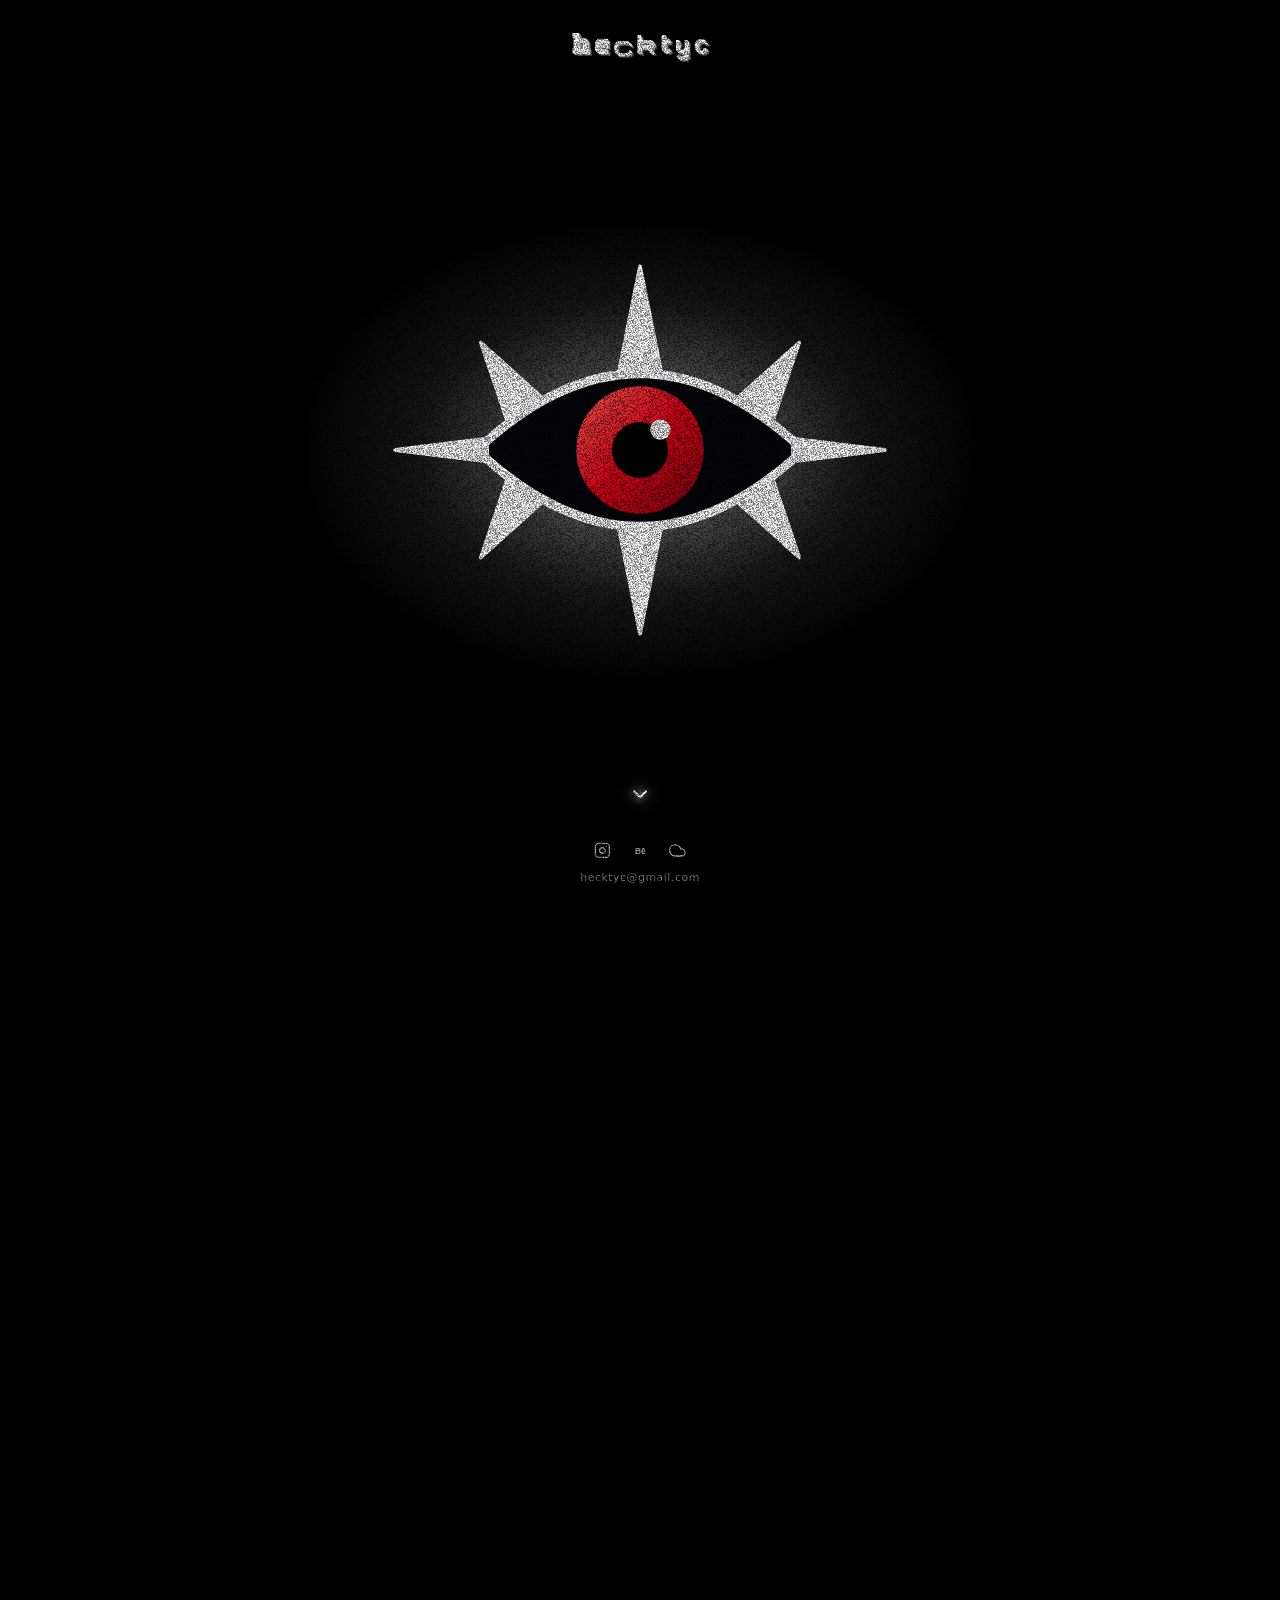
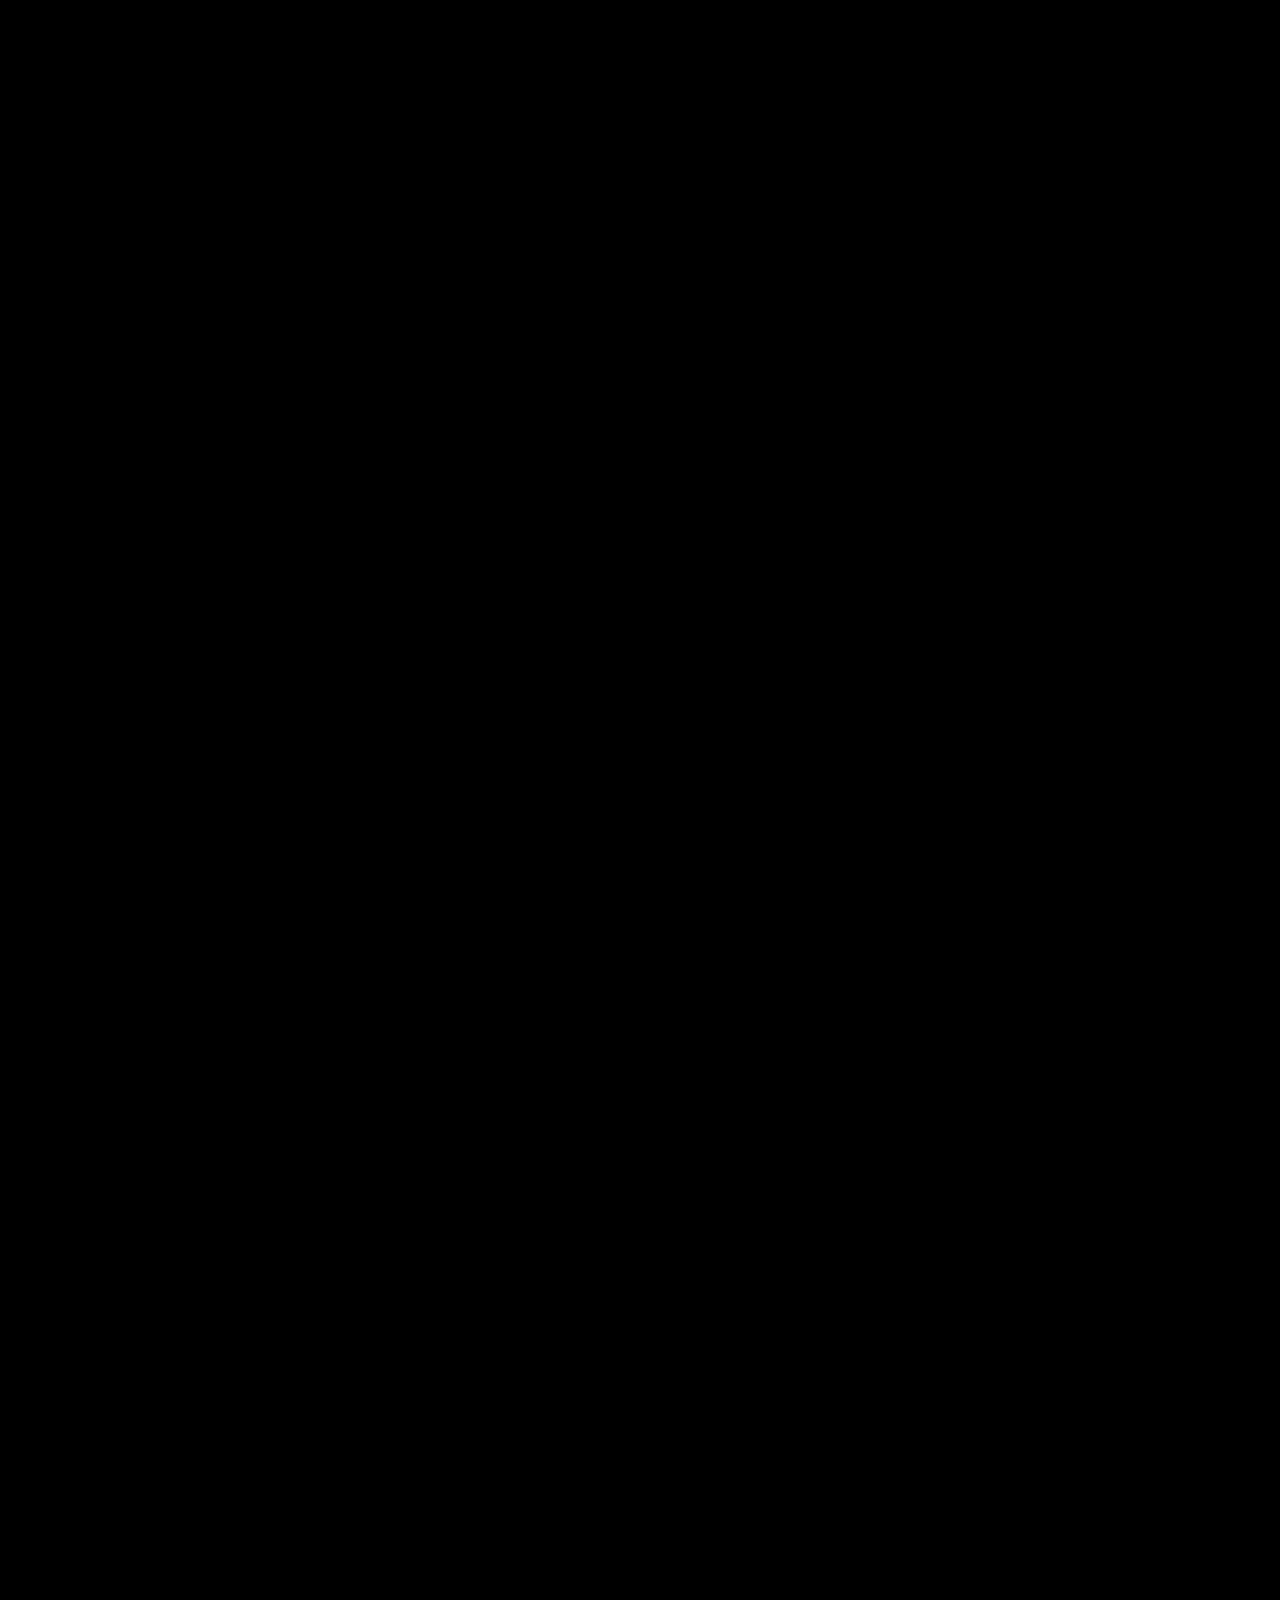
==== index.html @ 7d682b8a "Add files via upload" ====
<!DOCTYPE html>
<html lang="en">
<head>
  <meta charset="utf-8">
  <meta name="viewport" content="width=device-width, initial-scale=1, viewport-fit=cover">
  <title>hecktyc</title>
  <meta name="color-scheme" content="dark">
  <meta name="theme-color" content="#000000">

  <!-- tab icon: the Jupiter symbol -->
  <link rel="icon" type="image/png" sizes="64x64" href="favicon.png">
  <link rel="apple-touch-icon" href="apple-touch-icon.png">

  <!-- search -->
  <meta name="description" content="hecktyc: find me on Instagram, Behance and SoundCloud.">
  <meta name="robots" content="index, follow">
  <link rel="canonical" href="https://YOUR-USERNAME.github.io/">

  <!-- link previews (Instagram, Discord, WhatsApp, iMessage, X, ...) -->
  <meta property="og:type" content="website">
  <meta property="og:site_name" content="hecktyc">
  <meta property="og:title" content="hecktyc">
  <meta property="og:description" content="Find me on Instagram, Behance and SoundCloud.">
  <meta property="og:url" content="https://YOUR-USERNAME.github.io/">
  <meta property="og:image" content="https://YOUR-USERNAME.github.io/og-image.png">
  <meta property="og:image:width" content="1200">
  <meta property="og:image:height" content="630">
  <meta property="og:image:alt" content="hecktyc, with the Jupiter symbol, glowing white on black">
  <meta name="twitter:card" content="summary_large_image">
  <meta name="twitter:title" content="hecktyc">
  <meta name="twitter:description" content="Find me on Instagram, Behance and SoundCloud.">
  <meta name="twitter:image" content="https://YOUR-USERNAME.github.io/og-image.png">

  <!-- structured data for search engines -->
  <script type="application/ld+json">{
  "@context": "https://schema.org",
  "@type": "WebSite",
  "name": "hecktyc",
  "url": "https://YOUR-USERNAME.github.io/",
  "sameAs": [
    "https://www.instagram.com/hecktyc",
    "https://www.behance.net/hecktyc",
    "https://soundcloud.com/hecktyc"
  ]
}</script>
  <script>/* weak devices (4 cores/4 GB or less) get a lighter page; add ?lite to the address to test */
    (function(){var d=document.documentElement,m=navigator.deviceMemory,c=navigator.hardwareConcurrency;if((m&&m<=4)||(c&&c<=4)||/[?&]lite/.test(location.search))d.className+=" lite";})();</script>
  <link rel="preconnect" href="https://fonts.googleapis.com">
  <link rel="preconnect" href="https://fonts.gstatic.com" crossorigin>
  <link href="https://fonts.googleapis.com/css2?family=Michroma&family=Syncopate:wght@700&family=Orbitron:wght@800&family=Audiowide&family=Righteous&family=Zen+Dots&family=Bungee&family=Alfa+Slab+One&family=Abril+Fatface&family=Playfair+Display:wght@900&family=Cinzel:wght@800&family=UnifrakturCook:wght@700&family=Pacifico&family=Permanent+Marker&family=Rubik+Glitch&family=Wallpoet&family=Bruno+Ace&family=Chakra+Petch:wght@700&family=Tektur:wght@800&family=Oxanium:wght@800&family=Monoton&text=hecktyc&display=swap" rel="stylesheet">
  <style>
    :root {
      --bg: #000;
      --fg: #fff;
      --font: "Monoton", "Audiowide", "Eurostile", "Bank Gothic", "Segoe UI", sans-serif;
      /* thin 3D edge on the heading letters (no glow) */
      --glow:
        1px 1px 0 rgba(255, 255, 255, 0.8),
        2px 2px 0 rgba(255, 255, 255, 0.5),
        3px 3px 0 rgba(255, 255, 255, 0.3);
      --grain: 0.6; /* grain strength: 0 = off, 0.3 = subtle, 0.6 = heavy, 1 = maximum */
    }

    * { box-sizing: border-box; }

    html, body {
      margin: 0;
      background: var(--bg);
    }
    html { overflow-x: hidden; scrollbar-width: none; }
    html::-webkit-scrollbar { display: none; }
    .scroll-space { height: 500vh; } /* the script sets the real height */

    /* ---------- film grain: black specks, so they only show on the design and its glow ---------- */
    body::after {
      content: "";
      position: fixed;
      top: -5%;
      left: -5%;
      width: 110%;
      height: 110%;
      z-index: 100;
      pointer-events: none;
      opacity: var(--grain);
      background-image: url("[data-uri]");
      background-size: 64px 64px; /* half the tile size = specks half as big (on screens sharper than 1x) */
      image-rendering: pixelated;
      animation: grain 1.2s steps(1) infinite; /* about 7 jumps a second: filmic, and light on the GPU */
    }
    @keyframes grain {
      0%   { transform: translate(0, 0); }
      11%  { transform: translate(-3%, 2%); }
      22%  { transform: translate(3%, -3.5%); }
      33%  { transform: translate(-4%, 3.5%); }
      44%  { transform: translate(3.5%, 1.5%); }
      55%  { transform: translate(-1.5%, -4%); }
      66%  { transform: translate(4%, 3.5%); }
      77%  { transform: translate(-3.5%, -1.5%); }
      88%  { transform: translate(1.5%, 4%); }
    }

    /* ---------- small heading, top centre ---------- */
    .top {
      position: fixed;
      top: calc(env(safe-area-inset-top, 0px) + 2rem);
      left: 0;
      right: 0;
      z-index: 1; /* behind the eye, so the growing eye swallows it */
      display: flex;
      justify-content: center;
      pointer-events: none;
    }

    h1 {
      display: flex;
      justify-content: center;
      margin: 0;
      line-height: 1;
      padding-left: 0.16em; /* balances the trailing letter-spacing so the word sits centred */
      perspective: 900px;
      color: var(--fg);
      font-family: var(--font);
      font-weight: 400;
      font-size: clamp(1rem, 3vw, 2rem); /* the script below refines this */
      letter-spacing: 0.16em;
      text-transform: lowercase;
      text-shadow: var(--glow);
    }

    h1 span {
      position: relative;
      display: inline-block;
      transform-origin: 50% 60%;
      animation: bubble calc(6s + var(--i) * 0.4s) ease-in-out infinite;
      animation-delay: calc(var(--i) * 0.35s);
    }

    @keyframes bubble {
      0%, 100% {
        transform: translate3d(0, 0, 0) rotateX(0deg) rotateY(0deg) rotateZ(0deg) scale(1);
      }
      30% {
        transform: translate3d(var(--sx), -0.2em, 40px)
                   rotateX(var(--rx)) rotateY(var(--ry)) rotateZ(var(--rz)) scale(1.04);
      }
      55% {
        transform: translate3d(0, -0.34em, 70px)
                   rotateX(calc(var(--rx) * -0.6)) rotateY(calc(var(--ry) * -1)) rotateZ(calc(var(--rz) * -1)) scale(1.07);
      }
      80% {
        transform: translate3d(calc(var(--sx) * -1), -0.12em, 25px)
                   rotateX(calc(var(--rx) * 0.4)) rotateY(calc(var(--ry) * 0.5)) rotateZ(calc(var(--rz) * 0.5)) scale(1.02);
      }
    }

    /* ---------- the eye, centred on the front page ---------- */
    .stage {
      position: fixed;
      inset: 0;
      z-index: 2;
      display: grid;
      place-items: center;
      perspective: 1500px;
      pointer-events: none;
    }

    .reveal {
      opacity: 0;
      transform: scale(0.85);
      transition: opacity 0.7s ease, transform 0.7s ease;
    }
    .reveal.on { opacity: 1; transform: none; }

    .clock {
      position: relative;
      width: min(90vw, 510px, 78vh);
      aspect-ratio: 1;
      transform-style: preserve-3d;
      will-change: transform;
    }

    /* soft white glow: one static gradient (no blur filter), so it costs almost nothing to draw */
    .eye-glow {
      position: absolute;
      inset: -25%;
      pointer-events: none;
      transform: translateZ(60px);
      background: radial-gradient(ellipse 46% 31% at 50% 50%,
        rgba(255, 255, 255, 0.55) 0%, rgba(255, 255, 255, 0.28) 38%,
        rgba(255, 255, 255, 0.10) 62%, rgba(255, 255, 255, 0) 100%);
    }

    /* once the cursor tilt has faded out (zoom 30%), flatten the 3D scene: same picture, much cheaper to draw */
    .clock.flat { transform-style: flat; }
    .clock.flat .eye-svg { transform: scale(1.0638); } /* the size the 90px of depth gave it, so nothing jumps */
    .clock.flat .eye-glow { transform: scale(1.0417); }
    .covered .top { visibility: hidden; } /* the eye has swallowed the heading, so stop drawing it */
    .scrolling body::after { animation-play-state: paused; } /* the grain holds still while you scroll */

    .eye-svg {
      position: absolute;
      inset: 0;
      width: 100%;
      height: 100%;
      overflow: visible;
      transform: translateZ(90px); /* floats in front, so tilting shows depth */
    }
    .lid-line { fill: none; stroke: #fff; stroke-width: 3.5; stroke-linejoin: round; }
    .lash { fill: #fff; stroke: #fff; stroke-width: 1.5; stroke-linejoin: round; }

    /* ---------- tiny social icons + e-mail, bottom centre ---------- */
    .links {
      position: fixed;
      left: 0;
      right: 0;
      bottom: calc(env(safe-area-inset-bottom, 0px) + 1rem);
      z-index: 10;
      display: flex;
      flex-direction: column;
      align-items: center;
      gap: 0.3rem;
      font-family: "Segoe UI", system-ui, -apple-system, sans-serif;
    }
    .icons { display: flex; gap: 0.35rem; }
    .icons a {
      display: grid;
      place-items: center;
      width: 2rem;
      height: 2rem;
      border-radius: 50%;
      color: rgba(255, 255, 255, 0.75);
    }
    .icons a:hover, .icons a:focus-visible { color: #fff; filter: drop-shadow(0 0 4px #fff); }
    .icons a:focus-visible, .mail:focus-visible { outline: 2px solid #fff; outline-offset: 2px; }
    .icons svg {
      width: 1.05rem;
      height: 1.05rem;
      fill: none;
      stroke: currentColor;
      stroke-width: 1.8;
      stroke-linecap: round;
      stroke-linejoin: round;
    }
    .mail {
      color: rgba(255, 255, 255, 0.55);
      font-size: 0.68rem;
      letter-spacing: 0.05em;
      text-decoration: none;
    }
    .mail:hover, .mail:focus-visible { color: #fff; }

    /* ---------- scroll arrow ---------- */
    .scroll-hint {
      position: fixed;
      left: 50%;
      bottom: calc(env(safe-area-inset-bottom, 0px) + 5.4rem);
      z-index: 10;
      display: grid;
      place-items: center;
      width: 2.5rem;
      height: 2.5rem;
      margin: 0 0 0 -1.25rem;
      padding: 0;
      border: 0;
      border-radius: 50%;
      background: none;
      color: #fff;
      cursor: pointer;
    }
    .scroll-hint svg {
      width: 1.25rem;
      height: 1.25rem;
      fill: none;
      stroke: currentColor;
      stroke-width: 2.5;
      stroke-linecap: round;
      stroke-linejoin: round;
      filter: drop-shadow(0 0 4px #fff) drop-shadow(0 0 10px rgba(255, 255, 255, 0.6));
      animation: nudge 2.2s ease-in-out infinite;
    }
    .scroll-hint:focus-visible { outline: 2px solid #fff; outline-offset: 2px; }
    @keyframes nudge {
      0%, 100% { transform: translateY(-3px); opacity: 0.6; }
      50%      { transform: translateY(5px);  opacity: 1; }
    }

    /* ---------- gallery: seen through the pupil, then fills the screen ---------- */
    .gallery {
      position: fixed;
      inset: 0;
      z-index: 3;
      overflow: hidden;
      background: #000;
      visibility: hidden;
      opacity: 0;
      pointer-events: none;
      contain: layout paint;
    }
    .gal-inner {
      columns: 3;
      column-gap: 0.75rem;
      padding: 10vh 4vw 9rem;
      will-change: transform;
    }
    .gal-inner figure { margin: 0 0 0.75rem; break-inside: avoid; }
    .gal-inner img { display: block; width: 100%; height: auto; }
    .ph {
      display: flex;
      align-items: flex-end;
      padding: 0.6rem;
      border: 1px solid rgba(255, 255, 255, 0.12);
      background: linear-gradient(135deg, #20202a, #3a3a46);
      color: rgba(255, 255, 255, 0.5);
      font: 0.7rem "Segoe UI", system-ui, sans-serif;
    }
    @media (max-width: 900px) { .gal-inner { columns: 2; } }
    @media (max-width: 520px) { .gal-inner { columns: 1; } }

    /* fades the gallery out behind the credentials so they stay readable */
    .scrim {
      position: fixed;
      left: 0;
      right: 0;
      bottom: 0;
      height: 9rem;
      z-index: 9;
      pointer-events: none;
      background: linear-gradient(to top, rgba(0, 0, 0, 0.9), rgba(0, 0, 0, 0));
      opacity: 0;
    }

    /* lite mode: no moving grain */
    .lite body::after { animation: none; }

    @media (prefers-reduced-motion: reduce) {
      h1 span, .scroll-hint svg { animation: none; }
      .reveal { transition: none; }
    }
  </style>
</head>
<body>
  <header class="top">
    <h1 aria-label="hecktyc"><span aria-hidden="true" data-l="h" style="--i:0;--rx:10deg;--ry:-16deg;--rz:-3deg;--sx:4px">h</span><span aria-hidden="true" data-l="e" style="--i:1;--rx:-8deg;--ry:14deg;--rz:2.5deg;--sx:-5px">e</span><span aria-hidden="true" data-l="c" style="--i:2;--rx:12deg;--ry:18deg;--rz:-2deg;--sx:5px">c</span><span aria-hidden="true" data-l="k" style="--i:3;--rx:-10deg;--ry:-14deg;--rz:3deg;--sx:-4px">k</span><span aria-hidden="true" data-l="t" style="--i:4;--rx:9deg;--ry:16deg;--rz:-2.5deg;--sx:5px">t</span><span aria-hidden="true" data-l="y" style="--i:5;--rx:-12deg;--ry:-18deg;--rz:3deg;--sx:-5px">y</span><span aria-hidden="true" data-l="c" style="--i:6;--rx:8deg;--ry:12deg;--rz:-2deg;--sx:4px">c</span></h1>
  </header>

  <main class="stage">
    <div class="reveal">
      <div class="clock" id="clock" role="img" aria-label="An eye that follows your cursor">
        <div class="eye-glow" aria-hidden="true"></div>
        <svg class="eye-svg" viewBox="0 0 200 200" aria-hidden="true">
          <defs>
            <clipPath id="lid"><path class="lid-d" d="M36 100Q100 40 164 100Q100 160 36 100Z"/></clipPath>
            <linearGradient id="irisGrad" x1="0" y1="0" x2="1" y2="1">
              <stop offset="0" stop-color="#ff5a4d"/>
              <stop offset="0.5" stop-color="#e00019"/>
              <stop offset="1" stop-color="#7a000f"/>
            </linearGradient>
          </defs>
          <g class="eye">
            <path class="lid-d" d="M36 100Q100 40 164 100Q100 160 36 100Z" fill="#05050c"/>
            <g clip-path="url(#lid)">
              <g class="iris">
                <circle cx="100" cy="100" r="25" fill="url(#irisGrad)"/>
                <circle cx="100" cy="100" r="11" fill="#000"/>
                <circle cx="108" cy="92" r="4" fill="#fff"/>
              </g>
            </g>
            <path class="lid-line lid-d" d="M36 100Q100 40 164 100Q100 160 36 100Z"/>
            <g class="lashes">
              <polygon class="lash" points="48.18,89.31 62.22,80.09 37.6,57.9"/>
              <polygon class="lash" points="91.6,70 108.4,70 100,28"/>
              <polygon class="lash" points="137.78,80.09 151.82,89.31 162.4,57.9"/>
              <polygon class="lash" points="48.18,110.69 62.22,119.91 37.6,142.1"/>
              <polygon class="lash" points="91.6,130 108.4,130 100,172"/>
              <polygon class="lash" points="137.78,119.91 151.82,110.69 162.4,142.1"/>
              <polygon class="lash" points="40,95.5 40,104.5 4,100"/>
              <polygon class="lash" points="160,95.5 160,104.5 196,100"/>
            </g>
          </g>
        </svg>
      </div>
    </div>
  </main>

  <section class="gallery" id="gallery" aria-label="Gallery"><div class="gal-inner" id="galInner"></div></section>
  <div class="scrim" id="scrim"></div>
  <button type="button" class="scroll-hint" id="hint" aria-label="Scroll down to the gallery">
    <svg viewBox="0 0 24 24" aria-hidden="true"><path d="M5 9l7 7 7-7"/></svg>
  </button>
  <div class="scroll-space" id="space" aria-hidden="true"></div>

  <nav class="links" aria-label="Links">
    <div class="icons">
      <a href="https://www.instagram.com/hecktyc" target="_blank" rel="noopener noreferrer" aria-label="Instagram" title="Instagram">
        <svg viewBox="0 0 24 24" aria-hidden="true"><rect x="2" y="2" width="20" height="20" rx="5"/><path d="M16 11.4A4 4 0 1 1 12.6 8 4 4 0 0 1 16 11.4z"/><line x1="17.5" y1="6.5" x2="17.51" y2="6.5"/></svg>
      </a>
      <a href="https://www.behance.net/hecktyc" target="_blank" rel="noopener noreferrer" aria-label="Behance" title="Behance">
        <svg viewBox="0 0 24 24" aria-hidden="true"><text x="12" y="16.5" text-anchor="middle" font-size="12" font-weight="700" font-family="Segoe UI, Arial, sans-serif" fill="currentColor" stroke="none">B&#275;</text></svg>
      </a>
      <a href="https://soundcloud.com/hecktyc" target="_blank" rel="noopener noreferrer" aria-label="SoundCloud" title="SoundCloud">
        <svg viewBox="0 0 24 24" aria-hidden="true"><path d="M18 10h-1.3A8 8 0 1 0 9 20h9a5 5 0 0 0 0-10z"/></svg>
      </a>
    </div>
    <a class="mail" href="mailto:hecktyc@gmail.com">hecktyc@gmail.com</a>
  </nav>

  <script>
    /* the eye: follows the cursor and blinks; scrolling zooms into the pupil, where the gallery waits */
    (function () {
      var reduce = window.matchMedia('(prefers-reduced-motion: reduce)').matches;
      var reveal = document.querySelector('.reveal');
      var clock = document.getElementById('clock');
      var svg = clock.querySelector('.eye-svg');
      var iris = clock.querySelector('.iris');
      var lids = clock.querySelectorAll('.lid-d');
      var lashes = clock.querySelector('.lashes');
      var gal = document.getElementById('gallery');
      var inner = document.getElementById('galInner');
      var scrim = document.getElementById('scrim');
      var hint = document.getElementById('hint');
      var space = document.getElementById('space');
      var glow = clock.querySelector('.eye-glow');

      /* ---------- your images: add files to an "images" folder and list them here ---------- */
      var IMAGES = [
        // 'images/photo-1.jpg',
        // { src: 'images/photo-2.jpg', alt: 'what the picture shows' },
      ];

      var ratios = [4 / 5, 1, 3 / 4, 5 / 4, 1, 4 / 5, 3 / 4, 1, 5 / 4, 4 / 5, 1, 3 / 4]; // placeholder shapes
      var pending = 0;
      function schedule() { if (!pending) pending = requestAnimationFrame(function () { pending = 0; layout(); }); }
      if (IMAGES.length) {
        IMAGES.forEach(function (it) {
          var f = document.createElement('figure'), im = new Image();
          im.src = it.src || it; im.alt = it.alt || ''; im.loading = 'lazy'; im.decoding = 'async';
          im.addEventListener('load', schedule);
          f.appendChild(im); inner.appendChild(f);
        });
      } else {
        ratios.forEach(function (r, k) {
          var f = document.createElement('figure'), d = document.createElement('div');
          d.className = 'ph'; d.style.aspectRatio = String(r); d.setAttribute('aria-hidden', 'true');
          d.textContent = 'image ' + (k < 9 ? '0' : '') + (k + 1);
          f.appendChild(d); inner.appendChild(f);
        });
      }

      /* ---------- geometry ---------- */
      var PF = 1500 / (1500 - 90);          // perspective boost of the eye (it floats 90px in front)
      var W = 0, H = 0, zoomDist = 1, size = 510, vbEnd = 10;
      var root = document.documentElement;
      var lastP = -1, lastGy = -1, lastHint = -1, zoomOn = false, flat = false, zoomed = false, covered = false;
      function layout() {
        W = window.innerWidth; H = window.innerHeight;
        zoomDist = 1.6 * H;                  // how far you scroll to fly into the pupil
        size = clock.offsetWidth;
        // final zoom: the pupil (radius 11 of 200 units) is big enough to cover the whole screen
        vbEnd = 11 * size * PF / (Math.hypot(W, H) / 2 * 1.05);
        var extra = Math.max(0, inner.offsetHeight - H);
        space.style.height = (zoomDist + extra + H) + 'px'; // then you can keep scrolling through the gallery
        lastP = -1; lastGy = -1;
      }
      window.addEventListener('resize', layout);
      window.addEventListener('load', layout);
      var scrollTimer = 0;
      window.addEventListener('scroll', function () {
        root.classList.add('scrolling');
        clearTimeout(scrollTimer);
        scrollTimer = setTimeout(function () { root.classList.remove('scrolling'); }, 140);
      }, { passive: true });
      hint.addEventListener('click', function () {
        window.scrollTo({ top: zoomDist, behavior: reduce ? 'auto' : 'smooth' });
      });

      /* ---------- cursor ---------- */
      var tx = 0, ty = 0, cx = 0, cy = 0; // from -1 to 1
      var lastMove = performance.now(), nextLook = 0;
      window.addEventListener('pointermove', function (e) {
        tx = (e.clientX / window.innerWidth - 0.5) * 2;
        ty = (e.clientY / window.innerHeight - 0.5) * 2;
        lastMove = performance.now();
      }, { passive: true });

      function setLid(o) { // o = how open the lids are (1 = open); iris and pupil never change size
        var h = 60 * o;
        var d = 'M36 100Q100 ' + (100 - h) + ' 164 100Q100 ' + (100 + h) + ' 36 100Z';
        for (var k = 0; k < lids.length; k++) lids[k].setAttribute('d', d);
        lashes.setAttribute('transform', 'translate(0 100) scale(1 ' + o + ') translate(0 -100)');
      }

      // p = 0 (eye at rest) to 1 (inside the pupil)
      function apply(p) {
        var near = 1 - Math.min(1, p / 0.3);  // cursor influence fades out so the pupil ends up dead centre
        if (p >= 0.3) { // cursor tilt is gone, so drop the 3D transforms entirely
          if (!flat) { flat = true; clock.classList.add('flat'); clock.style.transform = 'none'; }
        } else {
          if (flat) { flat = false; clock.classList.remove('flat'); }
          clock.style.transform =
            'translate3d(' + (cx * 60 * near) + 'px,' + (cy * 42 * near) + 'px,0) ' +
            'rotateX(' + (-cy * 24 * near) + 'deg) rotateY(' + (cx * 24 * near) + 'deg)';
        }
        var zd = p > 0.05, cv = p > 0.55; // pause the heading while zooming, hide it once it is covered
        if (zd !== zoomed) { zoomed = zd; root.classList.toggle('zoomed', zd); }
        if (cv !== covered) { covered = cv; root.classList.toggle('covered', cv); }
        iris.setAttribute('transform', 'translate(' + (cx * 16 * near) + ' ' + (cy * 7 * near) + ')');

        glow.style.opacity = Math.max(0, 1 - p * 4);
        var w = 200 * Math.pow(vbEnd / 200, p); // zoom by shrinking the visible window around the pupil
        svg.setAttribute('viewBox', (100 - w / 2) + ' ' + (100 - w / 2) + ' ' + w + ' ' + w);
        var on = p > 0.01;
        if (on !== zoomOn) { zoomOn = on; clock.classList.toggle('zoom', on); }

        // the gallery appears only inside the pupil, and its window grows exactly with the pupil
        var q = Math.min(1, Math.max(0, (p - 0.3) / 0.2));
        gal.style.opacity = q;
        gal.style.visibility = q > 0 ? 'visible' : 'hidden';
        var rp = 11 * size / w * PF;
        // the shade behind the credentials only appears once the gallery fills the whole screen
        scrim.style.opacity = Math.min(1, Math.max(0, (rp / (Math.hypot(W, H) / 2) - 0.8) / 0.2));
        gal.style.clipPath = rp > Math.hypot(W, H) / 2 * 1.02 ? 'none' : 'circle(' + rp + 'px at 50% 50%)';
      }

      var BLINK_MS = 160, blinkStart = -1, nextBlink = performance.now() + 2500;
      function loop(now) {
        requestAnimationFrame(loop);
        var y = window.pageYOffset || 0;
        var p = Math.min(1, Math.max(0, y / zoomDist));
        // no cursor movement for 5 seconds: the eye starts looking around by itself
        if (!reduce && p < 0.3 && now - lastMove > 5000 && now >= nextLook) {
          tx = (Math.random() * 2 - 1) * 0.9;
          ty = (Math.random() * 2 - 1) * 0.7;
          nextLook = now + 1100 + Math.random() * 1800;
        }
        var moving = !reduce && (Math.abs(tx - cx) > 0.0005 || Math.abs(ty - cy) > 0.0005);
        if (moving) { cx += (tx - cx) * 0.08; cy += (ty - cy) * 0.08; }
        if (p !== lastP || (moving && p < 0.3)) { apply(p); lastP = p; }

        var gy = Math.max(0, y - zoomDist);   // after the zoom, scrolling moves through the gallery
        if (gy !== lastGy) { inner.style.transform = 'translate3d(0,' + (-gy) + 'px,0)'; lastGy = gy; }

        var o = Math.max(0, 1 - y / (H * 0.2)); // arrow fades away as soon as you scroll
        if (o !== lastHint) { lastHint = o; hint.style.opacity = o; hint.style.visibility = o <= 0 ? 'hidden' : 'visible'; }

        if (reduce) return;
        if (p > 0.02) { if (blinkStart >= 0) { setLid(1); blinkStart = -1; } return; } // no blinking while zooming
        if (blinkStart < 0 && now >= nextBlink) blinkStart = now;
        if (blinkStart >= 0) {
          var t = (now - blinkStart) / BLINK_MS;
          if (t >= 1) { setLid(1); blinkStart = -1; nextBlink = now + 3000 + Math.random() * 3500; }
          else setLid(1 - 0.93 * Math.sin(Math.PI * t));
        }
      }

      layout();
      reveal.classList.add('on');
      requestAnimationFrame(loop);
    })();
  </script>

  <script>
    /* keeps the heading small (about 140 px wide); every letter swaps to a random font on its own */
    (function () {
      var root = document.documentElement;
      var lite = root.className.indexOf('lite') > -1;
      var INTERVAL = lite ? 160 : 100; // how often the letters are checked, in milliseconds
      var h1 = document.querySelector('h1');
      var letters = h1.querySelectorAll('span');
      var n = letters.length;

      var fonts = [
        ['Michroma', 400], ['Syncopate', 700], ['Orbitron', 800], ['Audiowide', 400],
        ['Righteous', 400], ['Zen Dots', 400], ['Bungee', 400], ['Alfa Slab One', 400],
        ['Abril Fatface', 400], ['Playfair Display', 900], ['Cinzel', 800], ['UnifrakturCook', 700],
        ['Pacifico', 400], ['Permanent Marker', 400], ['Rubik Glitch', 400], ['Wallpoet', 400],
        ['Bruno Ace', 400], ['Chakra Petch', 700], ['Tektur', 800], ['Oxanium', 800],
        ['Monoton', 400] // the CSS default
      ];
      var cur = [], due = [], k;
      for (k = 0; k < n; k++) { cur.push(fonts.length - 1); due.push(0); }
      var size = parseFloat(getComputedStyle(h1).fontSize) || 60;
      var ratios = null; // ratios[font][letter] = that letter's width per 1px of font size (measured once)

      function share() { return Math.min(0.275, Math.max(0.07, 140 / root.clientWidth)); } // 140 px, but 7% to 27.5% of the width
      function setFont(i, f) {
        letters[i].style.fontFamily = '"' + fonts[f][0] + '", "Segoe UI", sans-serif';
        letters[i].style.fontWeight = fonts[f][1];
        cur[i] = f;
      }
      function sumWidths() {
        var w = 0;
        for (var i = 0; i < n; i++) w += letters[i].offsetWidth;
        return w;
      }
      function fit() {
        if (ratios) {
          var t = 0;
          for (var i = 0; i < n; i++) t += ratios[cur[i]][i];
          size = share() * root.clientWidth / t;
        } else {
          var w = sumWidths();
          if (!w) return;
          size = size * (share() * root.clientWidth) / w;
        }
        h1.style.fontSize = size + 'px';
      }
      function measureAll() {
        var keep = cur.slice(), r = [], f, i;
        h1.style.fontSize = '100px';
        for (f = 0; f < fonts.length; f++) {
          for (i = 0; i < n; i++) setFont(i, f);
          var row = [];
          for (i = 0; i < n; i++) row.push(letters[i].offsetWidth / 100);
          r.push(row);
        }
        ratios = r;
        for (i = 0; i < n; i++) setFont(i, keep[i]);
        fit();
      }

      window.addEventListener('resize', fit);
      fit();
      if (document.fonts && document.fonts.ready) document.fonts.ready.then(function () { if (!ratios) fit(); });
      if (window.matchMedia('(prefers-reduced-motion: reduce)').matches) return;

      var timer = null;
      function tick() {
        if (root.classList.contains('zoomed')) return;
        var now = performance.now(), changed = false;
        for (var i = 0; i < n; i++) {
          if (now < due[i]) continue;
          var f;
          do { f = Math.floor(Math.random() * fonts.length); } while (f === cur[i]);
          setFont(i, f);
          due[i] = now + 120 + Math.random() * 380; // each letter has its own rhythm
          changed = true;
        }
        if (changed) fit();
      }
      function run() { if (!timer && !document.hidden) timer = setInterval(tick, INTERVAL); }
      function halt() { clearInterval(timer); timer = null; }
      function go() { measureAll(); run(); }

      document.addEventListener('visibilitychange', function () { if (document.hidden) halt(); else run(); });
      // start only once every font has loaded, so you never see fallback fonts flash by
      Promise.all(fonts.map(function (f) {
        return document.fonts.load(f[1] + ' 1em "' + f[0] + '"', 'hecktyc');
      })).then(go, go);
    })();
  </script>

</body>
</html>
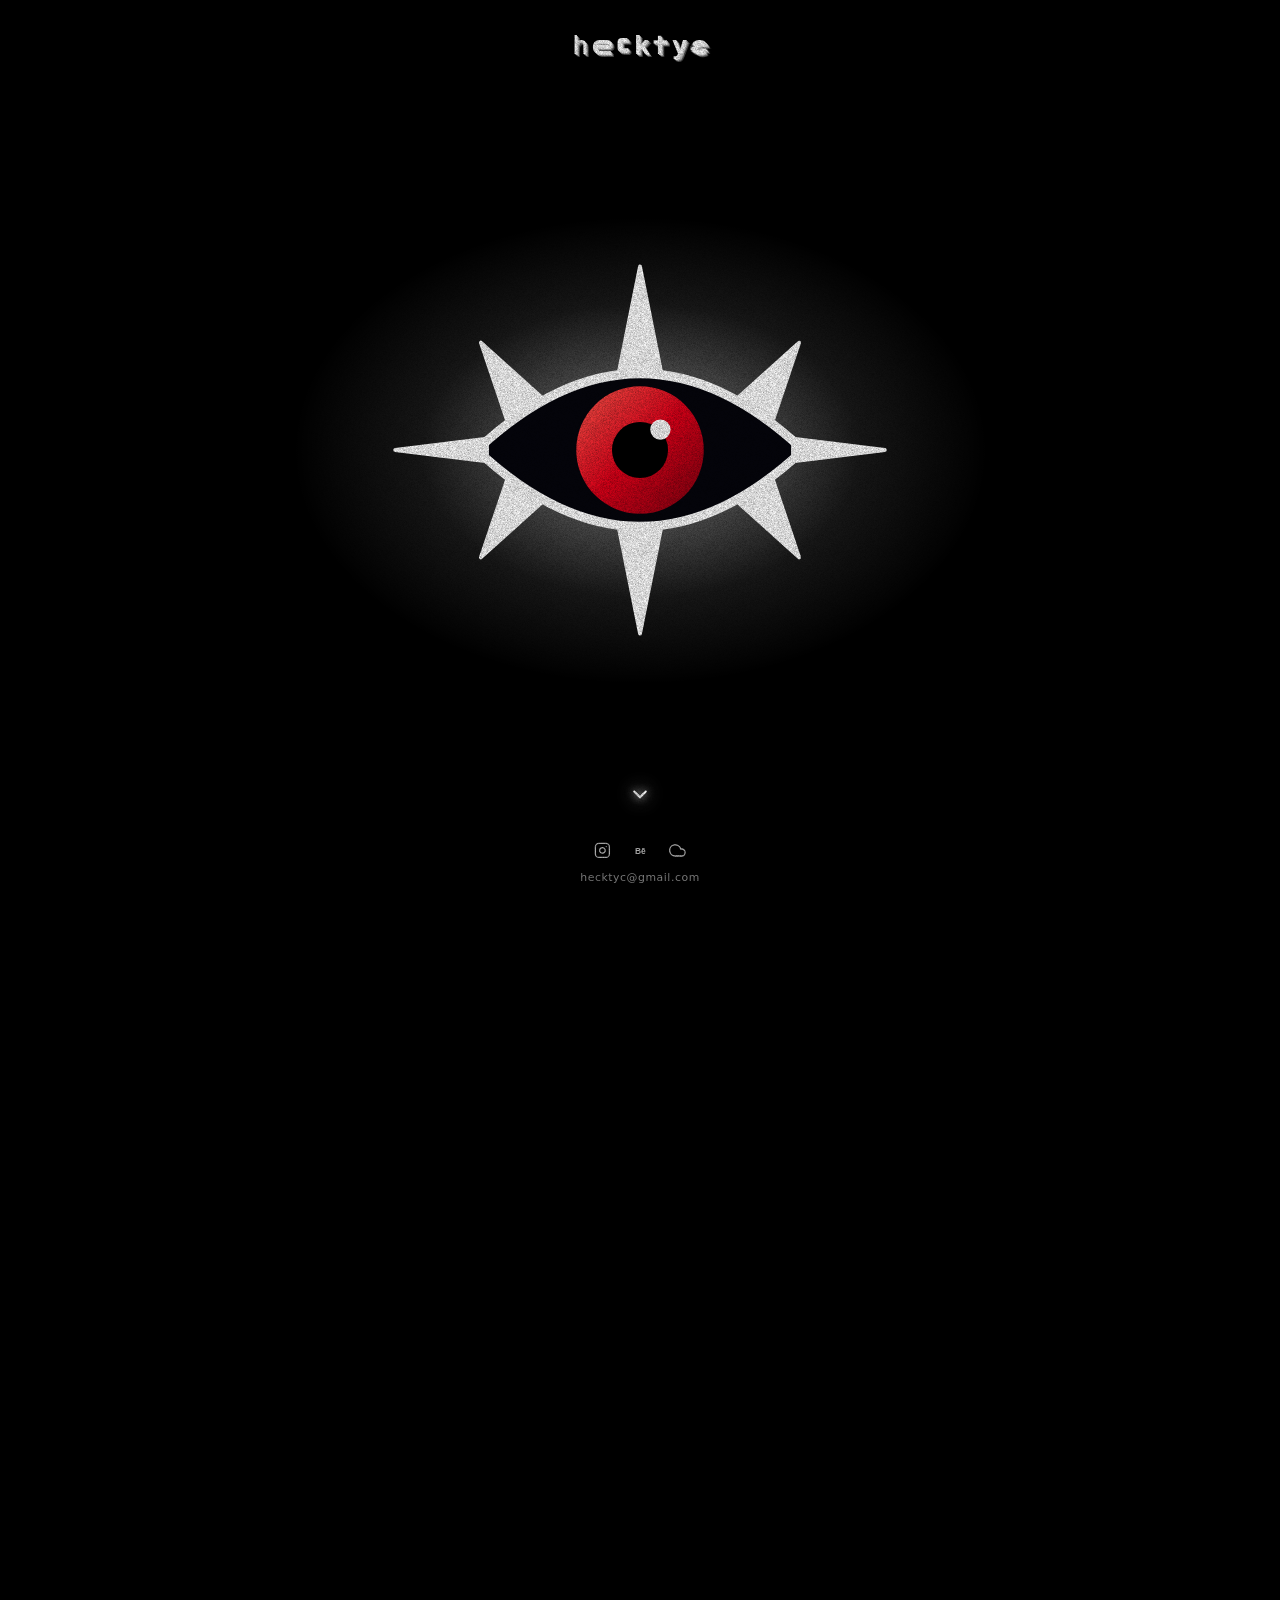
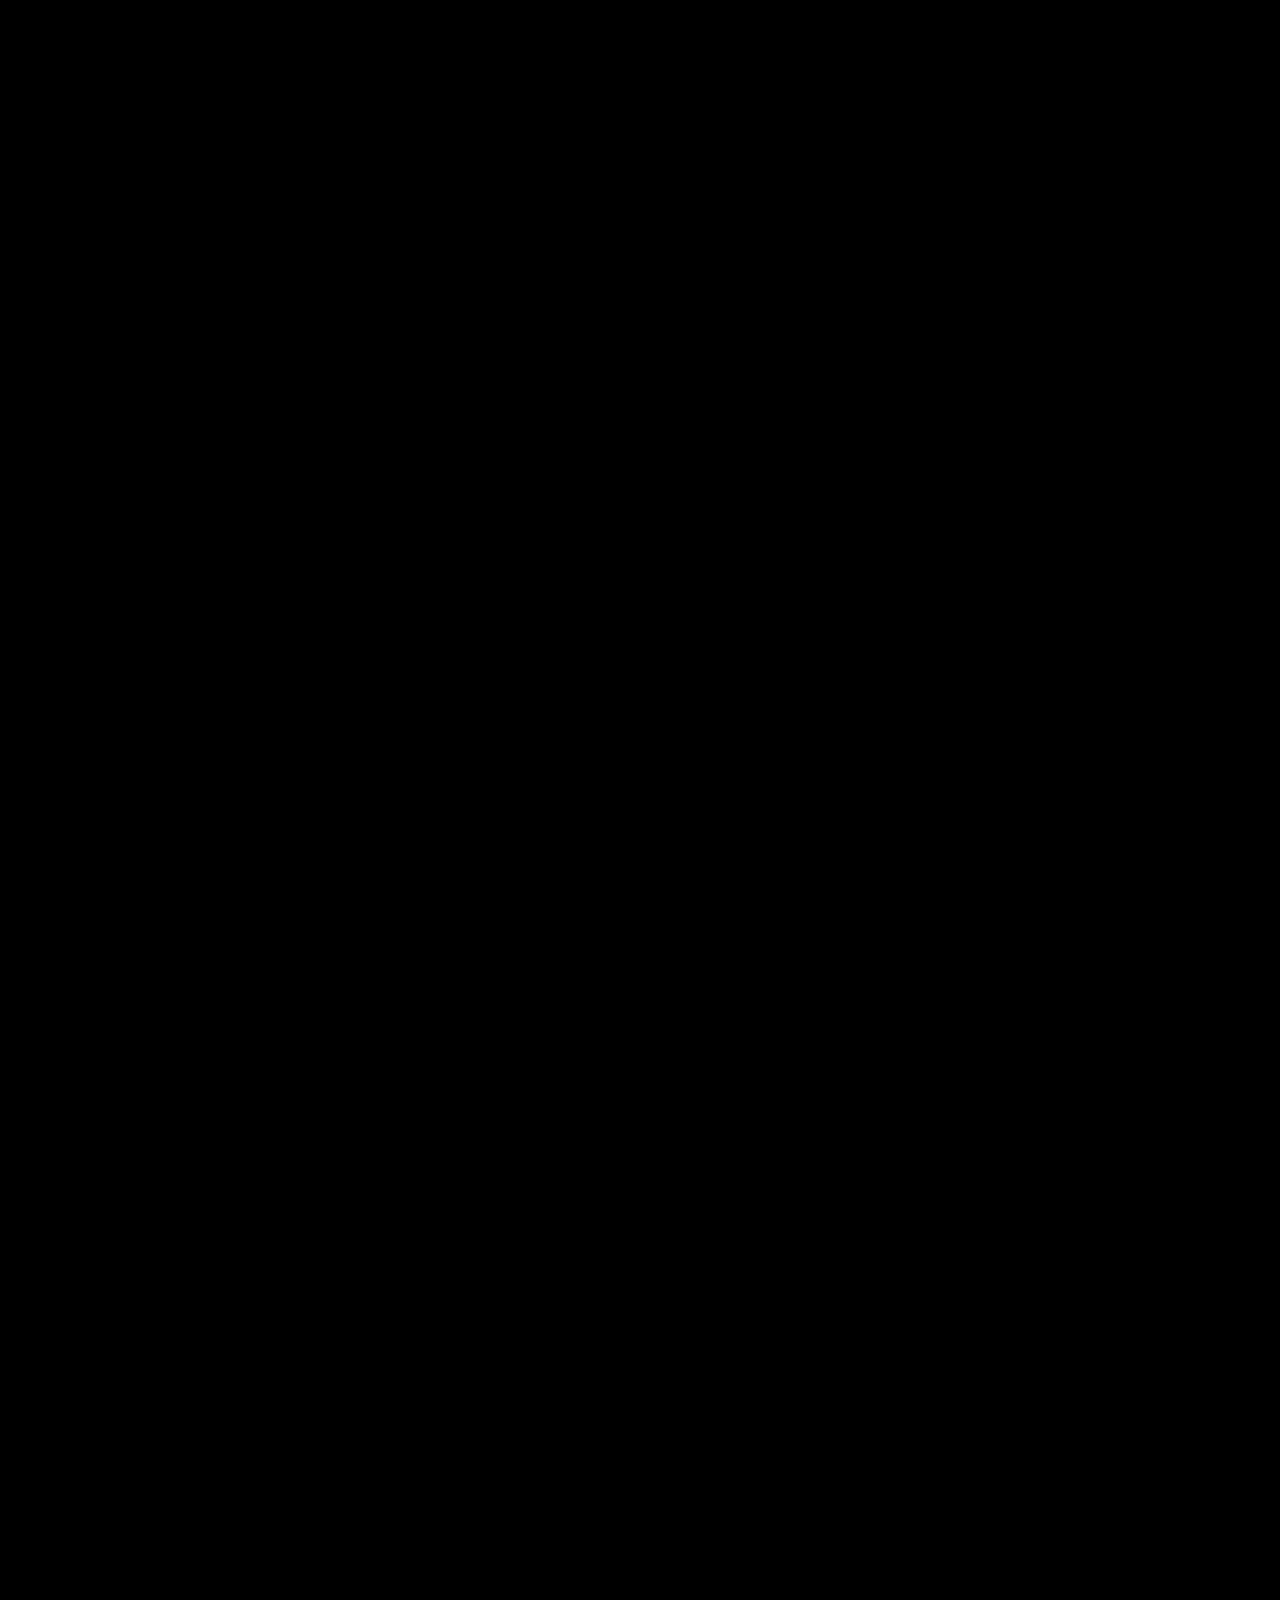
==== commit f6f0c8f8: "Add files via upload" ====
--- a/index.html
+++ b/index.html
@@ -14,29 +14,29 @@
   <!-- search -->
   <meta name="description" content="hecktyc: find me on Instagram, Behance and SoundCloud.">
   <meta name="robots" content="index, follow">
-  <link rel="canonical" href="https://YOUR-USERNAME.github.io/">
+  <link rel="canonical" href="https://hecktyc.github.io/">
 
   <!-- link previews (Instagram, Discord, WhatsApp, iMessage, X, ...) -->
   <meta property="og:type" content="website">
   <meta property="og:site_name" content="hecktyc">
   <meta property="og:title" content="hecktyc">
   <meta property="og:description" content="Find me on Instagram, Behance and SoundCloud.">
-  <meta property="og:url" content="https://YOUR-USERNAME.github.io/">
-  <meta property="og:image" content="https://YOUR-USERNAME.github.io/og-image.png">
+  <meta property="og:url" content="https://hecktyc.github.io/">
+  <meta property="og:image" content="https://hecktyc.github.io/og-image.png">
   <meta property="og:image:width" content="1200">
   <meta property="og:image:height" content="630">
   <meta property="og:image:alt" content="hecktyc, with the Jupiter symbol, glowing white on black">
   <meta name="twitter:card" content="summary_large_image">
   <meta name="twitter:title" content="hecktyc">
   <meta name="twitter:description" content="Find me on Instagram, Behance and SoundCloud.">
-  <meta name="twitter:image" content="https://YOUR-USERNAME.github.io/og-image.png">
+  <meta name="twitter:image" content="https://hecktyc.github.io/og-image.png">
 
   <!-- structured data for search engines -->
   <script type="application/ld+json">{
   "@context": "https://schema.org",
   "@type": "WebSite",
   "name": "hecktyc",
-  "url": "https://YOUR-USERNAME.github.io/",
+  "url": "https://hecktyc.github.io/",
   "sameAs": [
     "https://www.instagram.com/hecktyc",
     "https://www.behance.net/hecktyc",
@@ -58,7 +58,7 @@
         1px 1px 0 rgba(255, 255, 255, 0.8),
         2px 2px 0 rgba(255, 255, 255, 0.5),
         3px 3px 0 rgba(255, 255, 255, 0.3);
-      --grain: 0.6; /* grain strength: 0 = off, 0.3 = subtle, 0.6 = heavy, 1 = maximum */
+      --grain: 0.4; /* grain strength: 0 = off, 0.3 = subtle, 0.6 = heavy, 1 = maximum */
     }
 
     * { box-sizing: border-box; }
@@ -84,7 +84,6 @@
       opacity: var(--grain);
       background-image: url("[data-uri]");
       background-size: 64px 64px; /* half the tile size = specks half as big (on screens sharper than 1x) */
-      image-rendering: pixelated;
       animation: grain 1.2s steps(1) infinite; /* about 7 jumps a second: filmic, and light on the GPU */
     }
     @keyframes grain {
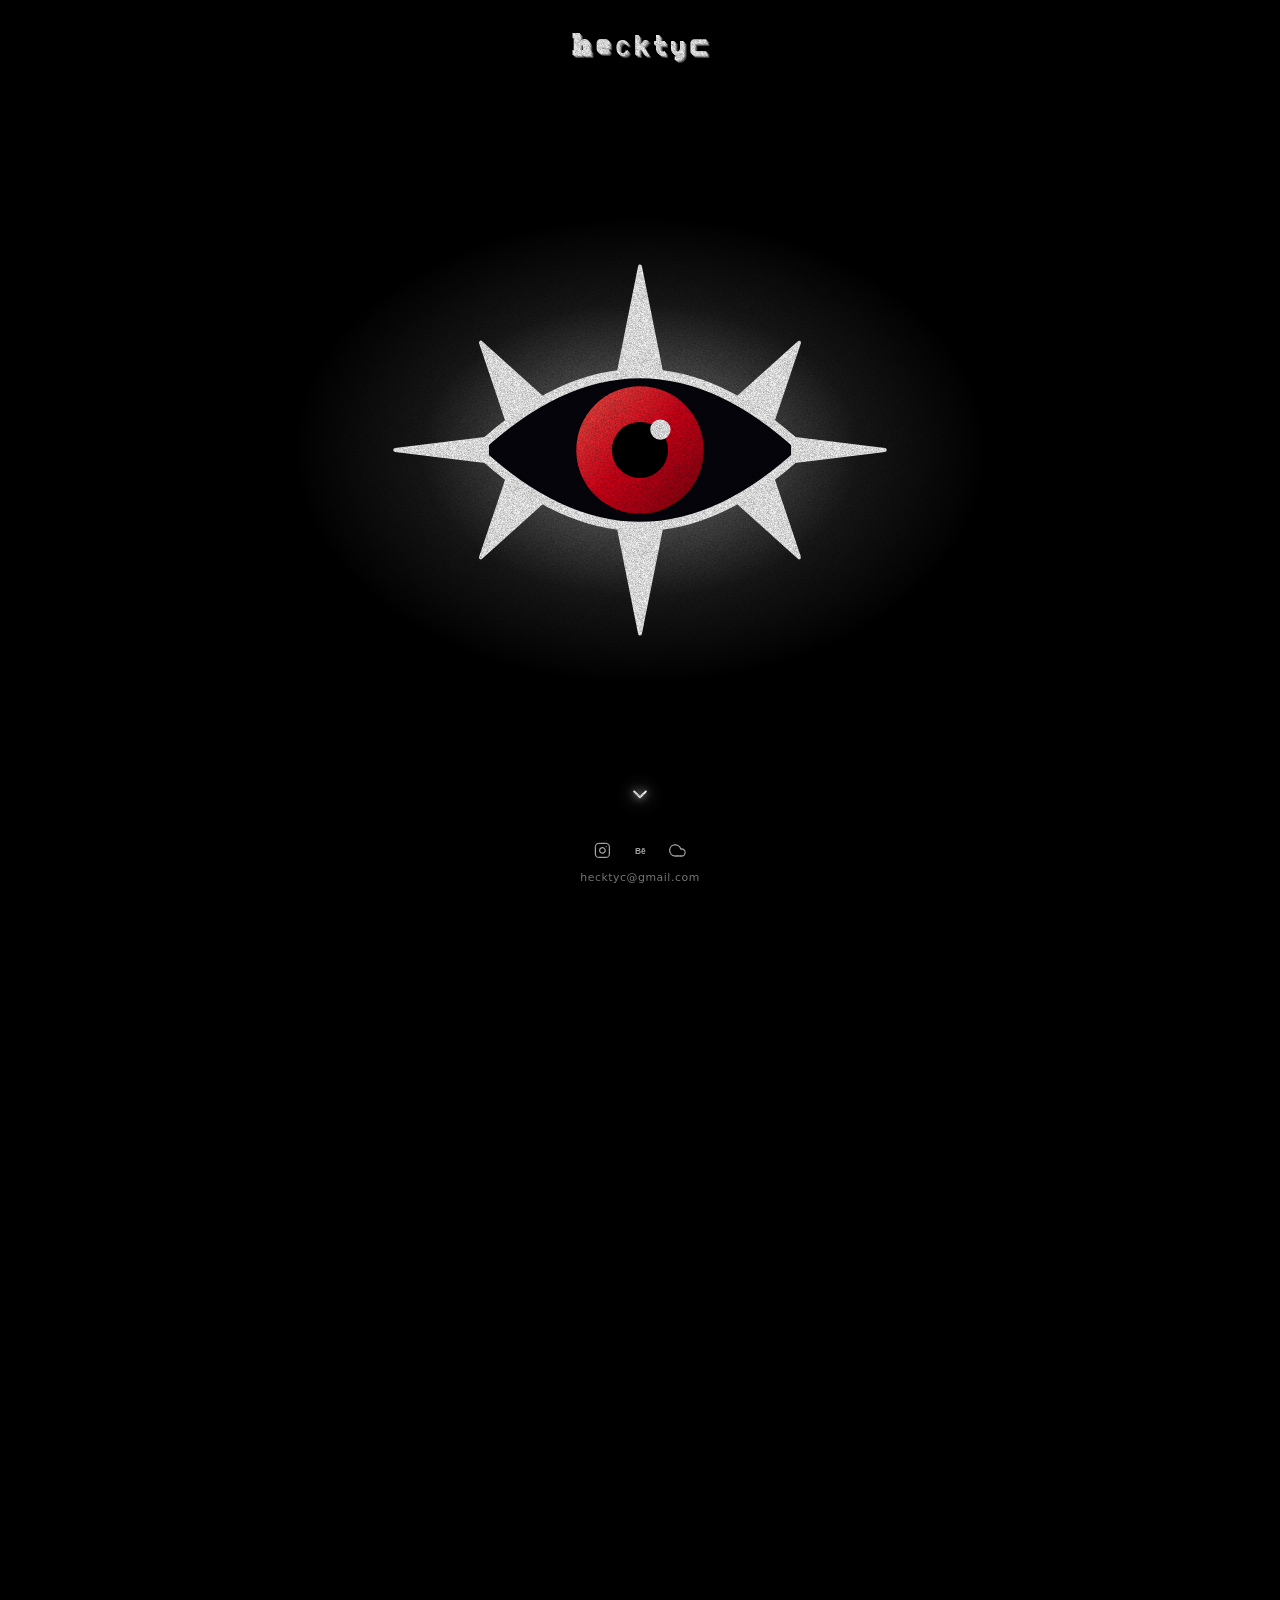
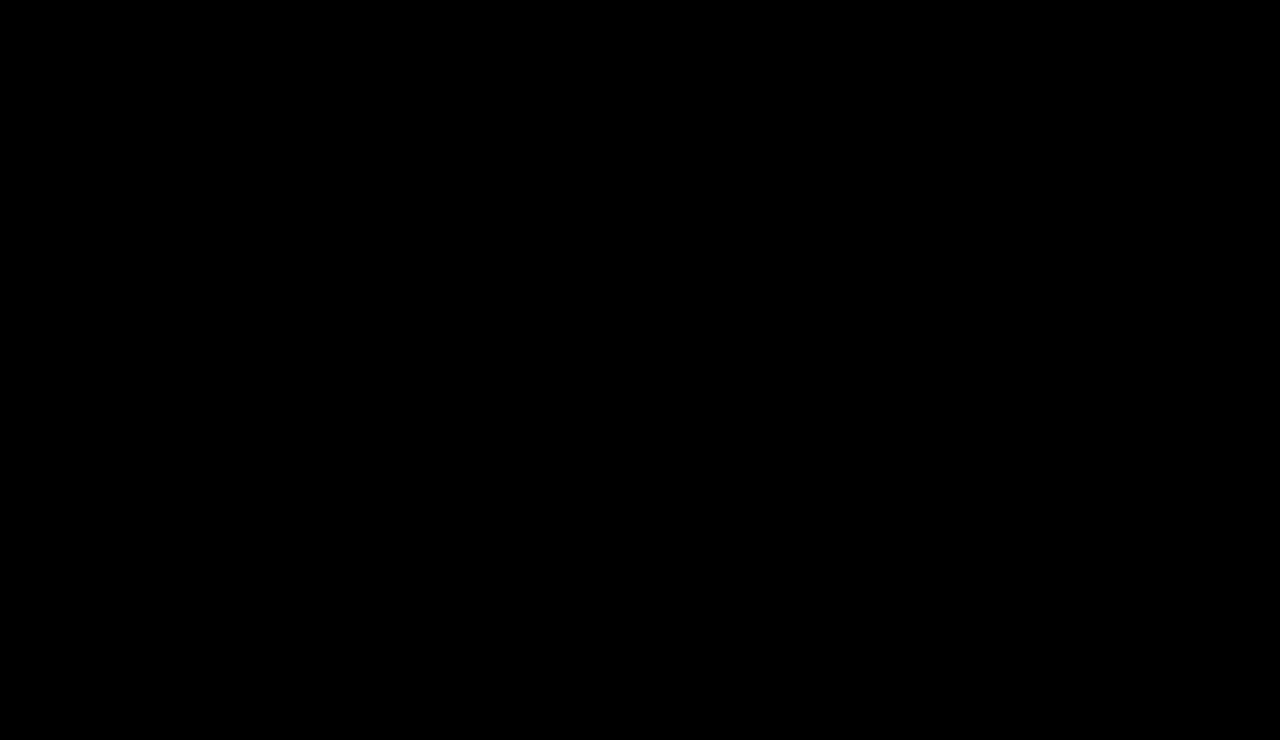
==== commit 6bb9cb6c: "Add files via upload" ====
--- a/index.html
+++ b/index.html
@@ -48,6 +48,7 @@
   <link rel="preconnect" href="https://fonts.googleapis.com">
   <link rel="preconnect" href="https://fonts.gstatic.com" crossorigin>
   <link href="https://fonts.googleapis.com/css2?family=Michroma&family=Syncopate:wght@700&family=Orbitron:wght@800&family=Audiowide&family=Righteous&family=Zen+Dots&family=Bungee&family=Alfa+Slab+One&family=Abril+Fatface&family=Playfair+Display:wght@900&family=Cinzel:wght@800&family=UnifrakturCook:wght@700&family=Pacifico&family=Permanent+Marker&family=Rubik+Glitch&family=Wallpoet&family=Bruno+Ace&family=Chakra+Petch:wght@700&family=Tektur:wght@800&family=Oxanium:wght@800&family=Monoton&text=hecktyc&display=swap" rel="stylesheet">
+  <link href="https://fonts.googleapis.com/css2?family=Rajdhani:wght@600&text=servicgalyoubtm%20&display=swap" rel="stylesheet">
   <style>
     :root {
       --bg: #000;
@@ -69,7 +70,7 @@
     }
     html { overflow-x: hidden; scrollbar-width: none; }
     html::-webkit-scrollbar { display: none; }
-    .scroll-space { height: 500vh; } /* the script sets the real height */
+    .scroll-space { height: 260vh; } /* the script sets the real height */
 
     /* ---------- film grain: black specks, so they only show on the design and its glow ---------- */
     body::after {
@@ -283,56 +284,116 @@
       50%      { transform: translateY(5px);  opacity: 1; }
     }
 
-    /* ---------- gallery: seen through the pupil, then fills the screen ---------- */
-    .gallery {
+    /* ---------- the hub: five paths orbiting the middle of the pupil ---------- */
+    .hub {
       position: fixed;
       inset: 0;
       z-index: 3;
-      overflow: hidden;
       background: #000;
       visibility: hidden;
       opacity: 0;
       pointer-events: none;
       contain: layout paint;
     }
-    .gal-inner {
-      columns: 3;
-      column-gap: 0.75rem;
-      padding: 10vh 4vw 9rem;
-      will-change: transform;
-    }
-    .gal-inner figure { margin: 0 0 0.75rem; break-inside: avoid; }
-    .gal-inner img { display: block; width: 100%; height: auto; }
-    .ph {
+    .hub-stage {
+      --R: min(30vmin, 260px);
+      --n: clamp(3.4rem, 8.5vmin, 4.6rem);
+      position: absolute;
+      left: 50%;
+      top: 46%;
+      width: 0;
+      height: 0;
+    }
+    .ring {
+      position: absolute;
+      left: calc(var(--R) * -1);
+      top: calc(var(--R) * -1);
+      width: calc(var(--R) * 2);
+      height: calc(var(--R) * 2);
+      border: 1px solid rgba(255, 255, 255, 0.14);
+      border-radius: 50%;
+    }
+    .ring.inner { transform: scale(0.58); border-color: rgba(255, 255, 255, 0.08); }
+    .core {
+      position: absolute;
+      left: -4px;
+      top: -4px;
+      width: 8px;
+      height: 8px;
+      border-radius: 50%;
+      background: #fff;
+      box-shadow: 0 0 0 6px rgba(255, 255, 255, 0.12), 0 0 18px rgba(255, 255, 255, 0.5);
+      animation: pulse 3s ease-in-out infinite;
+    }
+    .orbit { position: absolute; inset: 0; animation: spin 80s linear infinite; }
+    .node {
+      position: absolute;
+      left: 0;
+      top: 0;
+      width: 0;
+      height: 0;
+      color: #fff;
+      text-decoration: none;
+      transform: rotate(calc(var(--k) * 72deg)) translateY(calc(var(--R) * -1)) rotate(calc(var(--k) * -72deg));
+    }
+    .node-in {
+      position: absolute;
+      left: calc(var(--n) / -2);
+      top: calc(var(--n) / -2);
+      width: var(--n);
       display: flex;
-      align-items: flex-end;
-      padding: 0.6rem;
-      border: 1px solid rgba(255, 255, 255, 0.12);
-      background: linear-gradient(135deg, #20202a, #3a3a46);
-      color: rgba(255, 255, 255, 0.5);
-      font: 0.7rem "Segoe UI", system-ui, sans-serif;
-    }
-    @media (max-width: 900px) { .gal-inner { columns: 2; } }
-    @media (max-width: 520px) { .gal-inner { columns: 1; } }
-
-    /* fades the gallery out behind the credentials so they stay readable */
-    .scrim {
-      position: fixed;
-      left: 0;
-      right: 0;
-      bottom: 0;
-      height: 9rem;
-      z-index: 9;
-      pointer-events: none;
-      background: linear-gradient(to top, rgba(0, 0, 0, 0.9), rgba(0, 0, 0, 0));
-      opacity: 0;
-    }
+      flex-direction: column;
+      align-items: center;
+      gap: 0.55rem;
+      animation: unspin 80s linear infinite; /* cancels the orbit's turn, so labels stay upright */
+    }
+    .orb {
+      display: grid;
+      place-items: center;
+      width: var(--n);
+      height: var(--n);
+      border: 1.5px solid rgba(255, 255, 255, 0.7);
+      border-radius: 50%;
+      background: rgba(0, 0, 0, 0.9);
+      box-shadow: 0 0 14px rgba(255, 255, 255, 0.18);
+      transition: transform 0.25s ease, box-shadow 0.25s ease, border-color 0.25s ease;
+    }
+    .orb svg {
+      width: 44%;
+      height: 44%;
+      fill: none;
+      stroke: currentColor;
+      stroke-width: 1.7;
+      stroke-linecap: round;
+      stroke-linejoin: round;
+    }
+    .lab {
+      font-family: "Rajdhani", "Segoe UI", system-ui, sans-serif;
+      font-weight: 600;
+      font-size: 0.95rem;
+      letter-spacing: 0.14em;
+      color: rgba(255, 255, 255, 0.85);
+      white-space: nowrap;
+    }
+    .node:hover .orb, .node:focus-visible .orb {
+      transform: scale(1.18);
+      border-color: #fff;
+      box-shadow: 0 0 24px rgba(255, 255, 255, 0.5);
+    }
+    .node:focus-visible { outline: none; }
+    .node:focus-visible .orb { outline: 2px solid #fff; outline-offset: 3px; }
+    /* hold still while you aim at one, and while the hub is not on screen */
+    .orbit:hover, .orbit:hover .node-in, .orbit:focus-within, .orbit:focus-within .node-in,
+    .hub:not(.on) .orbit, .hub:not(.on) .node-in, .hub:not(.on) .core { animation-play-state: paused; }
+    @keyframes spin   { to { transform: rotate(360deg); } }
+    @keyframes unspin { to { transform: rotate(-360deg); } }
+    @keyframes pulse  { 0%, 100% { transform: scale(1); } 50% { transform: scale(1.35); } }
 
     /* lite mode: no moving grain */
     .lite body::after { animation: none; }
 
     @media (prefers-reduced-motion: reduce) {
-      h1 span, .scroll-hint svg { animation: none; }
+      h1 span, .scroll-hint svg, .orbit, .node-in, .core { animation: none; }
       .reveal { transition: none; }
     }
   </style>
@@ -381,9 +442,21 @@
     </div>
   </main>
 
-  <section class="gallery" id="gallery" aria-label="Gallery"><div class="gal-inner" id="galInner"></div></section>
-  <div class="scrim" id="scrim"></div>
-  <button type="button" class="scroll-hint" id="hint" aria-label="Scroll down to the gallery">
+  <section class="hub" id="hub" aria-label="Menu">
+    <div class="hub-stage">
+      <div class="ring"></div>
+      <div class="ring inner"></div>
+      <div class="core"></div>
+      <nav class="orbit" aria-label="Pages">
+        <a class="node" href="services.html" style="--k:0"><span class="node-in"><span class="orb"><svg viewBox="0 0 24 24" aria-hidden="true"><rect x="2" y="7" width="20" height="14" rx="2"/><path d="M16 21V5a2 2 0 0 0-2-2h-4a2 2 0 0 0-2 2v16"/></svg></span><span class="lab">services</span></span></a>
+        <a class="node" href="gallery.html" style="--k:1"><span class="node-in"><span class="orb"><svg viewBox="0 0 24 24" aria-hidden="true"><rect x="3" y="3" width="18" height="18" rx="2"/><circle cx="8.5" cy="8.5" r="1.5"/><path d="M21 15l-5-5L5 21"/></svg></span><span class="lab">gallery</span></span></a>
+        <a class="node" href="soul.html" style="--k:2"><span class="node-in"><span class="orb"><svg viewBox="0 0 24 24" aria-hidden="true"><path d="M5 21V10a7 7 0 0 1 14 0v11l-3.5-2.5L12 21l-3.5-2.5L5 21z"/><circle cx="9.5" cy="11" r="0.8"/><circle cx="14.5" cy="11" r="0.8"/></svg></span><span class="lab">soul</span></span></a>
+        <a class="node" href="about.html" style="--k:3"><span class="node-in"><span class="orb"><svg viewBox="0 0 24 24" aria-hidden="true"><path d="M20 21v-2a4 4 0 0 0-4-4H8a4 4 0 0 0-4 4v2"/><circle cx="12" cy="7" r="4"/></svg></span><span class="lab">about me</span></span></a>
+        <a class="node" href="games.html" style="--k:4"><span class="node-in"><span class="orb"><svg viewBox="0 0 24 24" aria-hidden="true"><rect x="2" y="7" width="20" height="10" rx="5"/><path d="M7 12h3M8.5 10.5v3"/><circle cx="15.5" cy="11" r="0.6"/><circle cx="17.5" cy="13" r="0.6"/></svg></span><span class="lab">games</span></span></a>
+      </nav>
+    </div>
+  </section>
+  <button type="button" class="scroll-hint" id="hint" aria-label="Scroll down">
     <svg viewBox="0 0 24 24" aria-hidden="true"><path d="M5 9l7 7 7-7"/></svg>
   </button>
   <div class="scroll-space" id="space" aria-hidden="true"></div>
@@ -404,64 +477,39 @@
   </nav>
 
   <script>
-    /* the eye: follows the cursor and blinks; scrolling zooms into the pupil, where the gallery waits */
+    /* the eye: follows the cursor and blinks; scrolling zooms into the pupil, where the hub waits */
     (function () {
       var reduce = window.matchMedia('(prefers-reduced-motion: reduce)').matches;
+      var root = document.documentElement;
       var reveal = document.querySelector('.reveal');
       var clock = document.getElementById('clock');
       var svg = clock.querySelector('.eye-svg');
       var iris = clock.querySelector('.iris');
       var lids = clock.querySelectorAll('.lid-d');
       var lashes = clock.querySelector('.lashes');
-      var gal = document.getElementById('gallery');
-      var inner = document.getElementById('galInner');
-      var scrim = document.getElementById('scrim');
+      var glow = clock.querySelector('.eye-glow');
+      var hub = document.getElementById('hub');
       var hint = document.getElementById('hint');
       var space = document.getElementById('space');
-      var glow = clock.querySelector('.eye-glow');
-
-      /* ---------- your images: add files to an "images" folder and list them here ---------- */
-      var IMAGES = [
-        // 'images/photo-1.jpg',
-        // { src: 'images/photo-2.jpg', alt: 'what the picture shows' },
-      ];
-
-      var ratios = [4 / 5, 1, 3 / 4, 5 / 4, 1, 4 / 5, 3 / 4, 1, 5 / 4, 4 / 5, 1, 3 / 4]; // placeholder shapes
-      var pending = 0;
-      function schedule() { if (!pending) pending = requestAnimationFrame(function () { pending = 0; layout(); }); }
-      if (IMAGES.length) {
-        IMAGES.forEach(function (it) {
-          var f = document.createElement('figure'), im = new Image();
-          im.src = it.src || it; im.alt = it.alt || ''; im.loading = 'lazy'; im.decoding = 'async';
-          im.addEventListener('load', schedule);
-          f.appendChild(im); inner.appendChild(f);
-        });
-      } else {
-        ratios.forEach(function (r, k) {
-          var f = document.createElement('figure'), d = document.createElement('div');
-          d.className = 'ph'; d.style.aspectRatio = String(r); d.setAttribute('aria-hidden', 'true');
-          d.textContent = 'image ' + (k < 9 ? '0' : '') + (k + 1);
-          f.appendChild(d); inner.appendChild(f);
-        });
-      }
 
       /* ---------- geometry ---------- */
       var PF = 1500 / (1500 - 90);          // perspective boost of the eye (it floats 90px in front)
-      var W = 0, H = 0, zoomDist = 1, size = 510, vbEnd = 10;
-      var root = document.documentElement;
-      var lastP = -1, lastGy = -1, lastHint = -1, zoomOn = false, flat = false, zoomed = false, covered = false;
+      var W = 0, H = 0, zoomDist = 1, size = 510, vbEnd = 10, jumped = false;
+      var lastP = -1, lastHint = -1, flat = false, zoomed = false, covered = false, hubOn = false;
       function layout() {
         W = window.innerWidth; H = window.innerHeight;
         zoomDist = 1.6 * H;                  // how far you scroll to fly into the pupil
         size = clock.offsetWidth;
         // final zoom: the pupil (radius 11 of 200 units) is big enough to cover the whole screen
         vbEnd = 11 * size * PF / (Math.hypot(W, H) / 2 * 1.05);
-        var extra = Math.max(0, inner.offsetHeight - H);
-        space.style.height = (zoomDist + extra + H) + 'px'; // then you can keep scrolling through the gallery
-        lastP = -1; lastGy = -1;
+        space.style.height = (zoomDist + H) + 'px'; // the hub is one screen, so the page ends when the zoom does
+        // coming back from one of the pages (index.html#hub): land straight in the hub
+        if (!jumped && location.hash === '#hub') { jumped = true; window.scrollTo(0, zoomDist); }
+        lastP = -1;
       }
       window.addEventListener('resize', layout);
       window.addEventListener('load', layout);
+
       var scrollTimer = 0;
       window.addEventListener('scroll', function () {
         root.classList.add('scrolling');
@@ -507,17 +555,15 @@
         glow.style.opacity = Math.max(0, 1 - p * 4);
         var w = 200 * Math.pow(vbEnd / 200, p); // zoom by shrinking the visible window around the pupil
         svg.setAttribute('viewBox', (100 - w / 2) + ' ' + (100 - w / 2) + ' ' + w + ' ' + w);
-        var on = p > 0.01;
-        if (on !== zoomOn) { zoomOn = on; clock.classList.toggle('zoom', on); }
-
-        // the gallery appears only inside the pupil, and its window grows exactly with the pupil
+
+        // the hub is visible only inside the pupil, and its window grows exactly with the pupil
         var q = Math.min(1, Math.max(0, (p - 0.3) / 0.2));
-        gal.style.opacity = q;
-        gal.style.visibility = q > 0 ? 'visible' : 'hidden';
+        hub.style.opacity = q;
+        hub.style.visibility = q > 0 ? 'visible' : 'hidden';
+        hub.style.pointerEvents = p > 0.97 ? 'auto' : 'none'; // clickable once it fills the screen
+        if ((q > 0) !== hubOn) { hubOn = q > 0; hub.classList.toggle('on', hubOn); }
         var rp = 11 * size / w * PF;
-        // the shade behind the credentials only appears once the gallery fills the whole screen
-        scrim.style.opacity = Math.min(1, Math.max(0, (rp / (Math.hypot(W, H) / 2) - 0.8) / 0.2));
-        gal.style.clipPath = rp > Math.hypot(W, H) / 2 * 1.02 ? 'none' : 'circle(' + rp + 'px at 50% 50%)';
+        hub.style.clipPath = rp > Math.hypot(W, H) / 2 * 1.02 ? 'none' : 'circle(' + rp + 'px at 50% 50%)';
       }
 
       var BLINK_MS = 160, blinkStart = -1, nextBlink = performance.now() + 2500;
@@ -535,9 +581,6 @@
         if (moving) { cx += (tx - cx) * 0.08; cy += (ty - cy) * 0.08; }
         if (p !== lastP || (moving && p < 0.3)) { apply(p); lastP = p; }
 
-        var gy = Math.max(0, y - zoomDist);   // after the zoom, scrolling moves through the gallery
-        if (gy !== lastGy) { inner.style.transform = 'translate3d(0,' + (-gy) + 'px,0)'; lastGy = gy; }
-
         var o = Math.max(0, 1 - y / (H * 0.2)); // arrow fades away as soon as you scroll
         if (o !== lastHint) { lastHint = o; hint.style.opacity = o; hint.style.visibility = o <= 0 ? 'hidden' : 'visible'; }
 
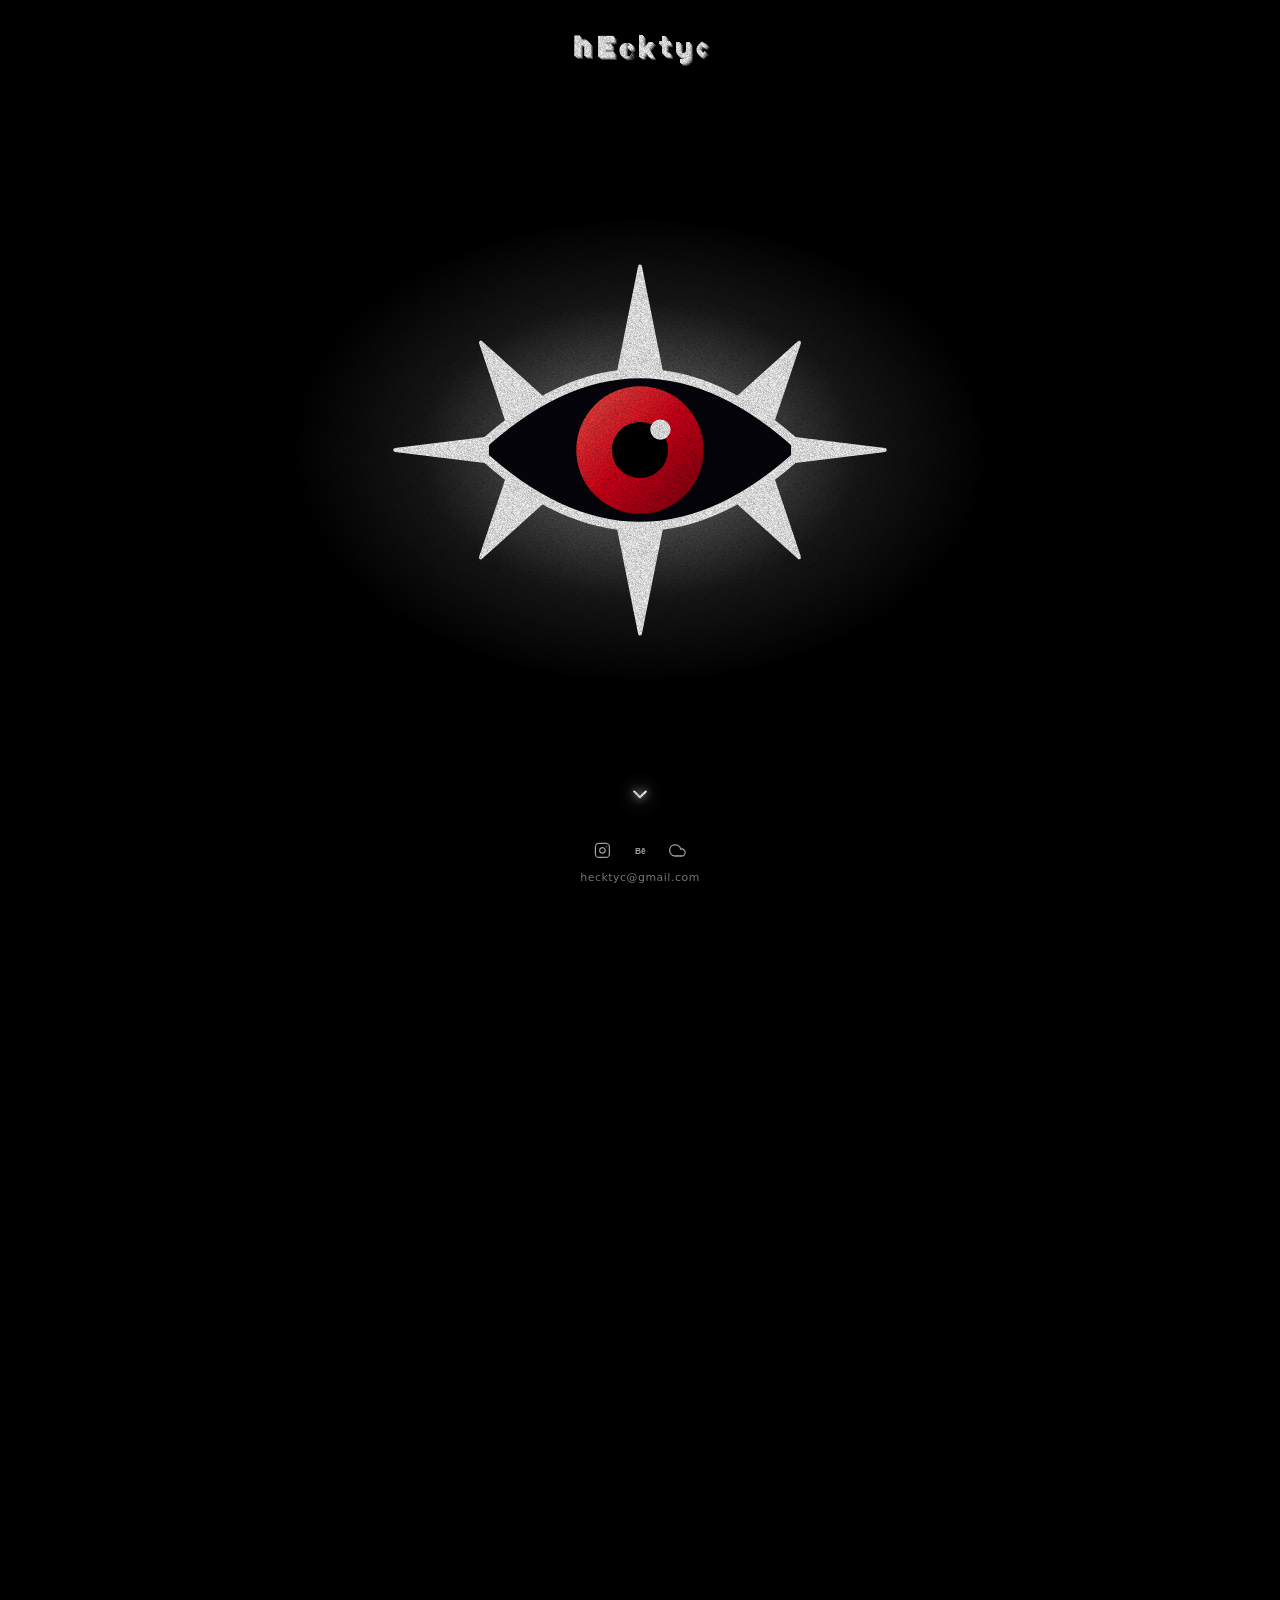
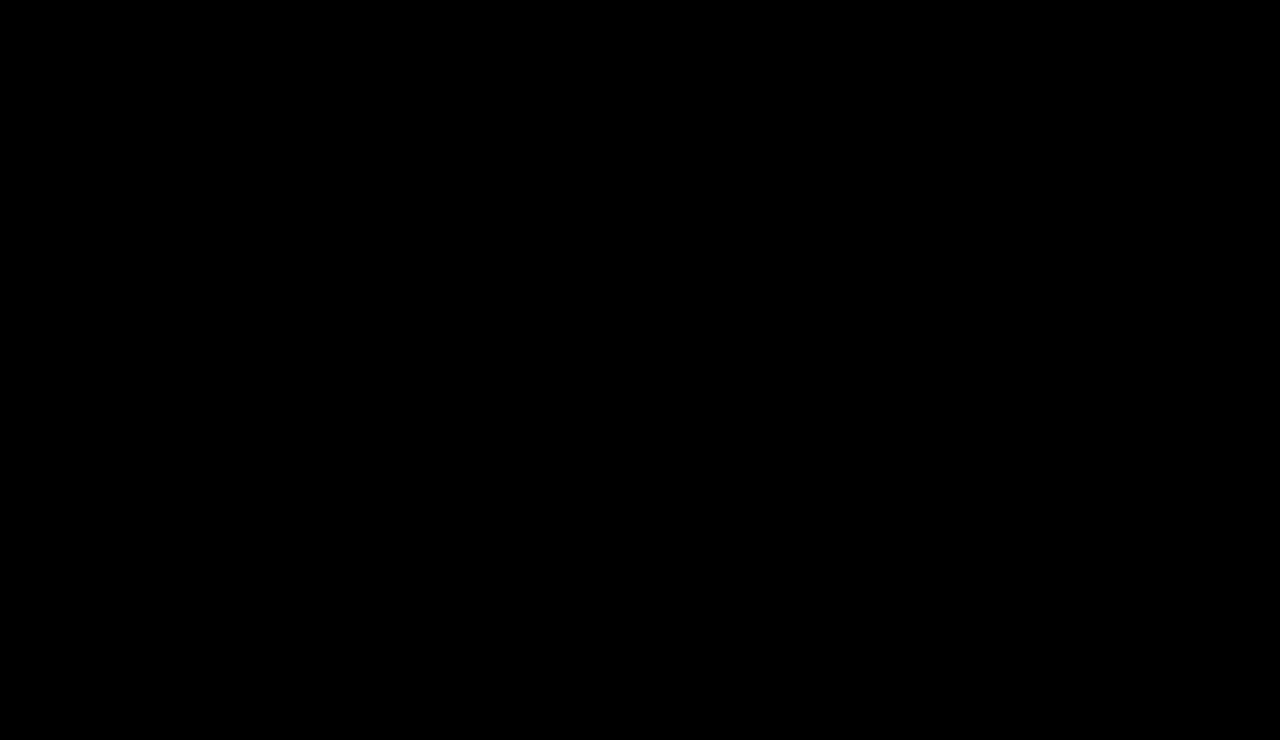
==== commit 06b68348: "Add files via upload" ====
--- a/index.html
+++ b/index.html
@@ -54,12 +54,11 @@
       --bg: #000;
       --fg: #fff;
       --font: "Monoton", "Audiowide", "Eurostile", "Bank Gothic", "Segoe UI", sans-serif;
-      /* thin 3D edge on the heading letters (no glow) */
       --glow:
         1px 1px 0 rgba(255, 255, 255, 0.8),
         2px 2px 0 rgba(255, 255, 255, 0.5),
         3px 3px 0 rgba(255, 255, 255, 0.3);
-      --grain: 0.4; /* grain strength: 0 = off, 0.3 = subtle, 0.6 = heavy, 1 = maximum */
+      --grain: 0.4;
     }
 
     * { box-sizing: border-box; }
@@ -70,9 +69,8 @@
     }
     html { overflow-x: hidden; scrollbar-width: none; }
     html::-webkit-scrollbar { display: none; }
-    .scroll-space { height: 260vh; } /* the script sets the real height */
-
-    /* ---------- film grain: black specks, so they only show on the design and its glow ---------- */
+    .scroll-space { height: 260vh; }
+
     body::after {
       content: "";
       position: fixed;
@@ -84,8 +82,8 @@
       pointer-events: none;
       opacity: var(--grain);
       background-image: url("[data-uri]");
-      background-size: 64px 64px; /* half the tile size = specks half as big (on screens sharper than 1x) */
-      animation: grain 1.2s steps(1) infinite; /* about 7 jumps a second: filmic, and light on the GPU */
+      background-size: 64px 64px;
+      animation: grain 1.2s steps(1) infinite;
     }
     @keyframes grain {
       0%   { transform: translate(0, 0); }
@@ -99,13 +97,12 @@
       88%  { transform: translate(1.5%, 4%); }
     }
 
-    /* ---------- small heading, top centre ---------- */
     .top {
       position: fixed;
       top: calc(env(safe-area-inset-top, 0px) + 2rem);
       left: 0;
       right: 0;
-      z-index: 1; /* behind the eye, so the growing eye swallows it */
+      z-index: 1;
       display: flex;
       justify-content: center;
       pointer-events: none;
@@ -116,12 +113,12 @@
       justify-content: center;
       margin: 0;
       line-height: 1;
-      padding-left: 0.16em; /* balances the trailing letter-spacing so the word sits centred */
+      padding-left: 0.16em;
       perspective: 900px;
       color: var(--fg);
       font-family: var(--font);
       font-weight: 400;
-      font-size: clamp(1rem, 3vw, 2rem); /* the script below refines this */
+      font-size: clamp(1rem, 3vw, 2rem);
       letter-spacing: 0.16em;
       text-transform: lowercase;
       text-shadow: var(--glow);
@@ -153,7 +150,6 @@
       }
     }
 
-    /* ---------- the eye, centred on the front page ---------- */
     .stage {
       position: fixed;
       inset: 0;
@@ -179,7 +175,6 @@
       will-change: transform;
     }
 
-    /* soft white glow: one static gradient (no blur filter), so it costs almost nothing to draw */
     .eye-glow {
       position: absolute;
       inset: -25%;
@@ -190,12 +185,11 @@
         rgba(255, 255, 255, 0.10) 62%, rgba(255, 255, 255, 0) 100%);
     }
 
-    /* once the cursor tilt has faded out (zoom 30%), flatten the 3D scene: same picture, much cheaper to draw */
     .clock.flat { transform-style: flat; }
-    .clock.flat .eye-svg { transform: scale(1.0638); } /* the size the 90px of depth gave it, so nothing jumps */
+    .clock.flat .eye-svg { transform: scale(1.0638); }
     .clock.flat .eye-glow { transform: scale(1.0417); }
-    .covered .top { visibility: hidden; } /* the eye has swallowed the heading, so stop drawing it */
-    .scrolling body::after { animation-play-state: paused; } /* the grain holds still while you scroll */
+    .covered .top { visibility: hidden; }
+    .scrolling body::after { animation-play-state: paused; }
 
     .eye-svg {
       position: absolute;
@@ -203,12 +197,11 @@
       width: 100%;
       height: 100%;
       overflow: visible;
-      transform: translateZ(90px); /* floats in front, so tilting shows depth */
+      transform: translateZ(90px);
     }
     .lid-line { fill: none; stroke: #fff; stroke-width: 3.5; stroke-linejoin: round; }
     .lash { fill: #fff; stroke: #fff; stroke-width: 1.5; stroke-linejoin: round; }
 
-    /* ---------- tiny social icons + e-mail, bottom centre ---------- */
     .links {
       position: fixed;
       left: 0;
@@ -249,7 +242,6 @@
     }
     .mail:hover, .mail:focus-visible { color: #fff; }
 
-    /* ---------- scroll arrow ---------- */
     .scroll-hint {
       position: fixed;
       left: 50%;
@@ -284,7 +276,6 @@
       50%      { transform: translateY(5px);  opacity: 1; }
     }
 
-    /* ---------- the hub: five paths orbiting the middle of the pupil ---------- */
     .hub {
       position: fixed;
       inset: 0;
@@ -345,7 +336,7 @@
       flex-direction: column;
       align-items: center;
       gap: 0.55rem;
-      animation: unspin 80s linear infinite; /* cancels the orbit's turn, so labels stay upright */
+      animation: unspin 80s linear infinite;
     }
     .orb {
       display: grid;
@@ -382,14 +373,12 @@
     }
     .node:focus-visible { outline: none; }
     .node:focus-visible .orb { outline: 2px solid #fff; outline-offset: 3px; }
-    /* hold still while you aim at one, and while the hub is not on screen */
     .orbit:hover, .orbit:hover .node-in, .orbit:focus-within, .orbit:focus-within .node-in,
     .hub:not(.on) .orbit, .hub:not(.on) .node-in, .hub:not(.on) .core { animation-play-state: paused; }
     @keyframes spin   { to { transform: rotate(360deg); } }
     @keyframes unspin { to { transform: rotate(-360deg); } }
     @keyframes pulse  { 0%, 100% { transform: scale(1); } 50% { transform: scale(1.35); } }
 
-    /* lite mode: no moving grain */
     .lite body::after { animation: none; }
 
     @media (prefers-reduced-motion: reduce) {
@@ -477,7 +466,6 @@
   </nav>
 
   <script>
-    /* the eye: follows the cursor and blinks; scrolling zooms into the pupil, where the hub waits */
     (function () {
       var reduce = window.matchMedia('(prefers-reduced-motion: reduce)').matches;
       var root = document.documentElement;
@@ -492,18 +480,15 @@
       var hint = document.getElementById('hint');
       var space = document.getElementById('space');
 
-      /* ---------- geometry ---------- */
-      var PF = 1500 / (1500 - 90);          // perspective boost of the eye (it floats 90px in front)
+      var PF = 1500 / (1500 - 90);
       var W = 0, H = 0, zoomDist = 1, size = 510, vbEnd = 10, jumped = false;
       var lastP = -1, lastHint = -1, flat = false, zoomed = false, covered = false, hubOn = false;
       function layout() {
         W = window.innerWidth; H = window.innerHeight;
-        zoomDist = 1.6 * H;                  // how far you scroll to fly into the pupil
+        zoomDist = 1.6 * H;
         size = clock.offsetWidth;
-        // final zoom: the pupil (radius 11 of 200 units) is big enough to cover the whole screen
         vbEnd = 11 * size * PF / (Math.hypot(W, H) / 2 * 1.05);
-        space.style.height = (zoomDist + H) + 'px'; // the hub is one screen, so the page ends when the zoom does
-        // coming back from one of the pages (index.html#hub): land straight in the hub
+        space.style.height = (zoomDist + H) + 'px';
         if (!jumped && location.hash === '#hub') { jumped = true; window.scrollTo(0, zoomDist); }
         lastP = -1;
       }
@@ -520,8 +505,7 @@
         window.scrollTo({ top: zoomDist, behavior: reduce ? 'auto' : 'smooth' });
       });
 
-      /* ---------- cursor ---------- */
-      var tx = 0, ty = 0, cx = 0, cy = 0; // from -1 to 1
+      var tx = 0, ty = 0, cx = 0, cy = 0;
       var lastMove = performance.now(), nextLook = 0;
       window.addEventListener('pointermove', function (e) {
         tx = (e.clientX / window.innerWidth - 0.5) * 2;
@@ -529,17 +513,16 @@
         lastMove = performance.now();
       }, { passive: true });
 
-      function setLid(o) { // o = how open the lids are (1 = open); iris and pupil never change size
+      function setLid(o) {
         var h = 60 * o;
         var d = 'M36 100Q100 ' + (100 - h) + ' 164 100Q100 ' + (100 + h) + ' 36 100Z';
         for (var k = 0; k < lids.length; k++) lids[k].setAttribute('d', d);
         lashes.setAttribute('transform', 'translate(0 100) scale(1 ' + o + ') translate(0 -100)');
       }
 
-      // p = 0 (eye at rest) to 1 (inside the pupil)
       function apply(p) {
-        var near = 1 - Math.min(1, p / 0.3);  // cursor influence fades out so the pupil ends up dead centre
-        if (p >= 0.3) { // cursor tilt is gone, so drop the 3D transforms entirely
+        var near = 1 - Math.min(1, p / 0.3);
+        if (p >= 0.3) {
           if (!flat) { flat = true; clock.classList.add('flat'); clock.style.transform = 'none'; }
         } else {
           if (flat) { flat = false; clock.classList.remove('flat'); }
@@ -547,20 +530,19 @@
             'translate3d(' + (cx * 60 * near) + 'px,' + (cy * 42 * near) + 'px,0) ' +
             'rotateX(' + (-cy * 24 * near) + 'deg) rotateY(' + (cx * 24 * near) + 'deg)';
         }
-        var zd = p > 0.05, cv = p > 0.55; // pause the heading while zooming, hide it once it is covered
+        var zd = p > 0.05, cv = p > 0.55;
         if (zd !== zoomed) { zoomed = zd; root.classList.toggle('zoomed', zd); }
         if (cv !== covered) { covered = cv; root.classList.toggle('covered', cv); }
         iris.setAttribute('transform', 'translate(' + (cx * 16 * near) + ' ' + (cy * 7 * near) + ')');
 
         glow.style.opacity = Math.max(0, 1 - p * 4);
-        var w = 200 * Math.pow(vbEnd / 200, p); // zoom by shrinking the visible window around the pupil
+        var w = 200 * Math.pow(vbEnd / 200, p);
         svg.setAttribute('viewBox', (100 - w / 2) + ' ' + (100 - w / 2) + ' ' + w + ' ' + w);
 
-        // the hub is visible only inside the pupil, and its window grows exactly with the pupil
         var q = Math.min(1, Math.max(0, (p - 0.3) / 0.2));
         hub.style.opacity = q;
         hub.style.visibility = q > 0 ? 'visible' : 'hidden';
-        hub.style.pointerEvents = p > 0.97 ? 'auto' : 'none'; // clickable once it fills the screen
+        hub.style.pointerEvents = p > 0.97 ? 'auto' : 'none';
         if ((q > 0) !== hubOn) { hubOn = q > 0; hub.classList.toggle('on', hubOn); }
         var rp = 11 * size / w * PF;
         hub.style.clipPath = rp > Math.hypot(W, H) / 2 * 1.02 ? 'none' : 'circle(' + rp + 'px at 50% 50%)';
@@ -571,7 +553,6 @@
         requestAnimationFrame(loop);
         var y = window.pageYOffset || 0;
         var p = Math.min(1, Math.max(0, y / zoomDist));
-        // no cursor movement for 5 seconds: the eye starts looking around by itself
         if (!reduce && p < 0.3 && now - lastMove > 5000 && now >= nextLook) {
           tx = (Math.random() * 2 - 1) * 0.9;
           ty = (Math.random() * 2 - 1) * 0.7;
@@ -581,11 +562,11 @@
         if (moving) { cx += (tx - cx) * 0.08; cy += (ty - cy) * 0.08; }
         if (p !== lastP || (moving && p < 0.3)) { apply(p); lastP = p; }
 
-        var o = Math.max(0, 1 - y / (H * 0.2)); // arrow fades away as soon as you scroll
+        var o = Math.max(0, 1 - y / (H * 0.2));
         if (o !== lastHint) { lastHint = o; hint.style.opacity = o; hint.style.visibility = o <= 0 ? 'hidden' : 'visible'; }
 
         if (reduce) return;
-        if (p > 0.02) { if (blinkStart >= 0) { setLid(1); blinkStart = -1; } return; } // no blinking while zooming
+        if (p > 0.02) { if (blinkStart >= 0) { setLid(1); blinkStart = -1; } return; }
         if (blinkStart < 0 && now >= nextBlink) blinkStart = now;
         if (blinkStart >= 0) {
           var t = (now - blinkStart) / BLINK_MS;
@@ -601,11 +582,10 @@
   </script>
 
   <script>
-    /* keeps the heading small (about 140 px wide); every letter swaps to a random font on its own */
     (function () {
       var root = document.documentElement;
       var lite = root.className.indexOf('lite') > -1;
-      var INTERVAL = lite ? 160 : 100; // how often the letters are checked, in milliseconds
+      var INTERVAL = lite ? 160 : 100;
       var h1 = document.querySelector('h1');
       var letters = h1.querySelectorAll('span');
       var n = letters.length;
@@ -616,14 +596,14 @@
         ['Abril Fatface', 400], ['Playfair Display', 900], ['Cinzel', 800], ['UnifrakturCook', 700],
         ['Pacifico', 400], ['Permanent Marker', 400], ['Rubik Glitch', 400], ['Wallpoet', 400],
         ['Bruno Ace', 400], ['Chakra Petch', 700], ['Tektur', 800], ['Oxanium', 800],
-        ['Monoton', 400] // the CSS default
+        ['Monoton', 400]
       ];
       var cur = [], due = [], k;
       for (k = 0; k < n; k++) { cur.push(fonts.length - 1); due.push(0); }
       var size = parseFloat(getComputedStyle(h1).fontSize) || 60;
-      var ratios = null; // ratios[font][letter] = that letter's width per 1px of font size (measured once)
-
-      function share() { return Math.min(0.275, Math.max(0.07, 140 / root.clientWidth)); } // 140 px, but 7% to 27.5% of the width
+      var ratios = null;
+
+      function share() { return Math.min(0.275, Math.max(0.07, 140 / root.clientWidth)); }
       function setFont(i, f) {
         letters[i].style.fontFamily = '"' + fonts[f][0] + '", "Segoe UI", sans-serif';
         letters[i].style.fontWeight = fonts[f][1];
@@ -674,7 +654,7 @@
           var f;
           do { f = Math.floor(Math.random() * fonts.length); } while (f === cur[i]);
           setFont(i, f);
-          due[i] = now + 120 + Math.random() * 380; // each letter has its own rhythm
+          due[i] = now + 120 + Math.random() * 380;
           changed = true;
         }
         if (changed) fit();
@@ -684,7 +664,6 @@
       function go() { measureAll(); run(); }
 
       document.addEventListener('visibilitychange', function () { if (document.hidden) halt(); else run(); });
-      // start only once every font has loaded, so you never see fallback fonts flash by
       Promise.all(fonts.map(function (f) {
         return document.fonts.load(f[1] + ' 1em "' + f[0] + '"', 'hecktyc');
       })).then(go, go);
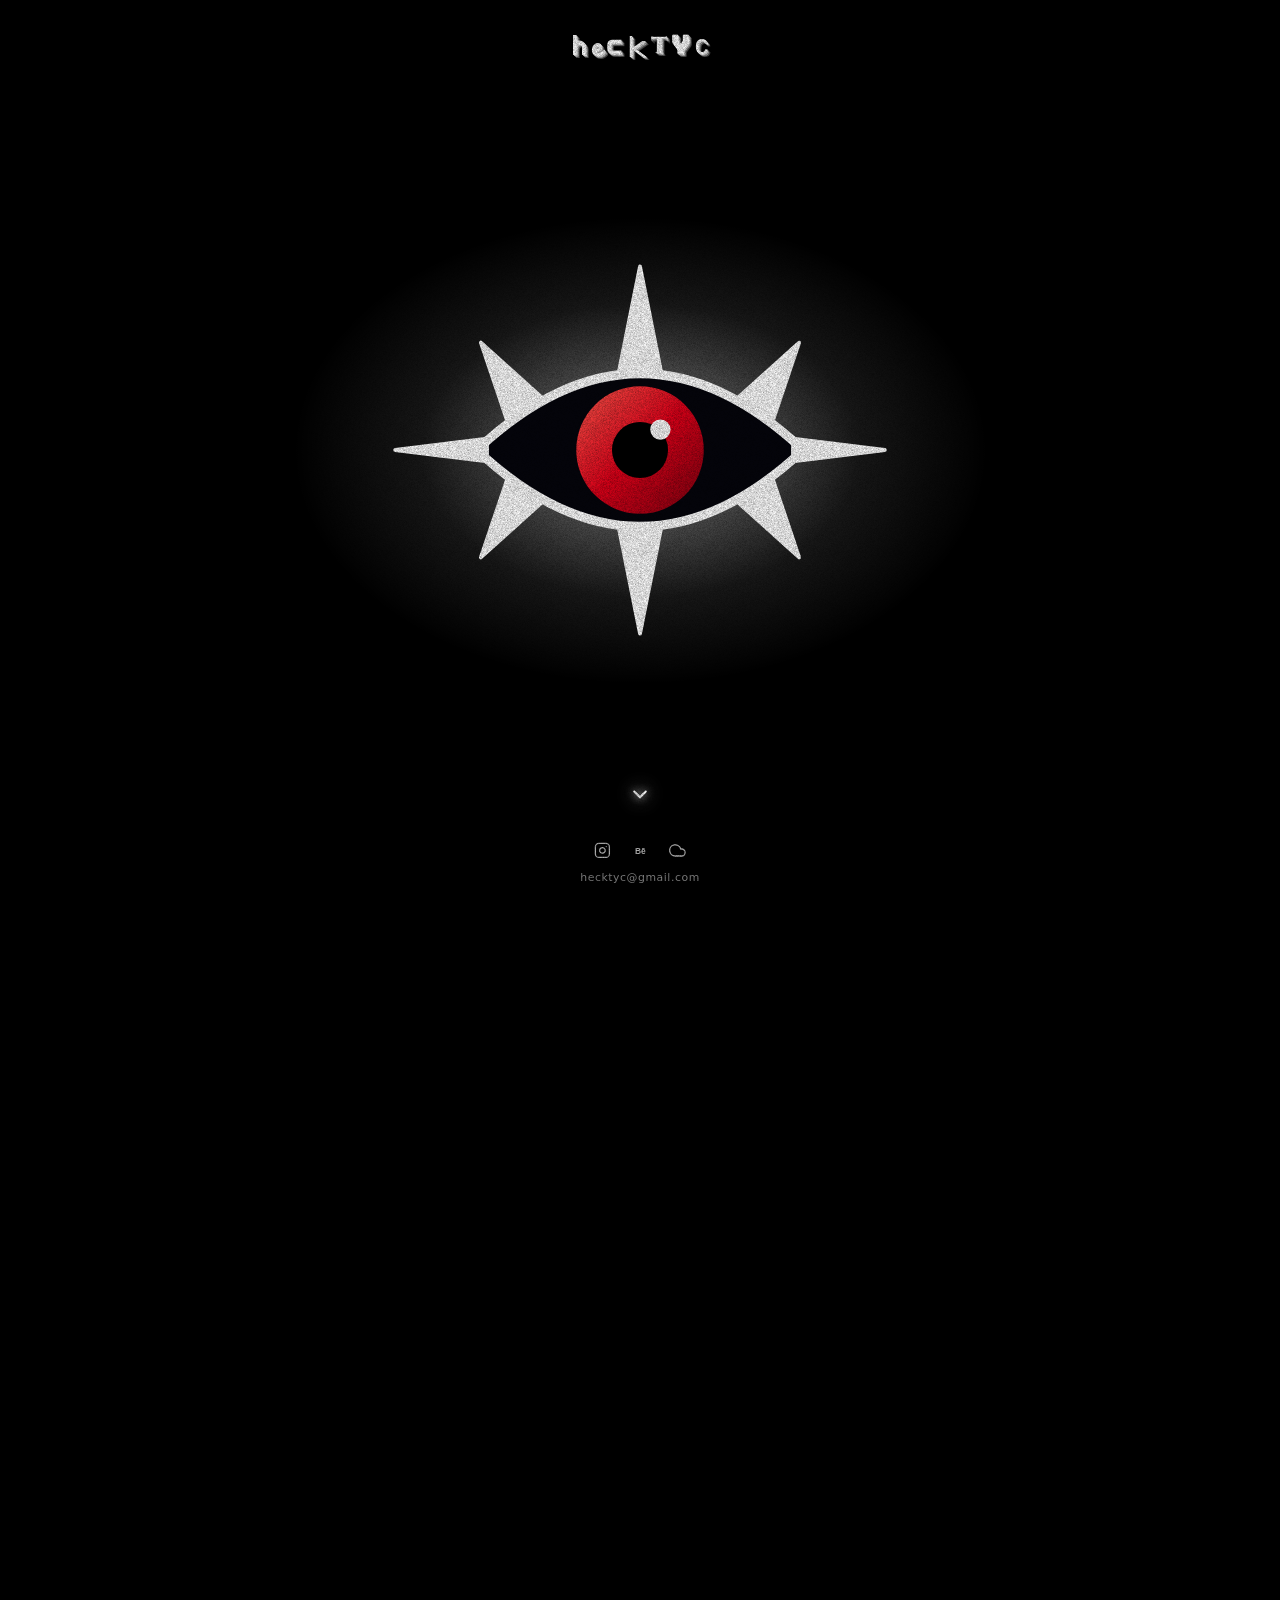
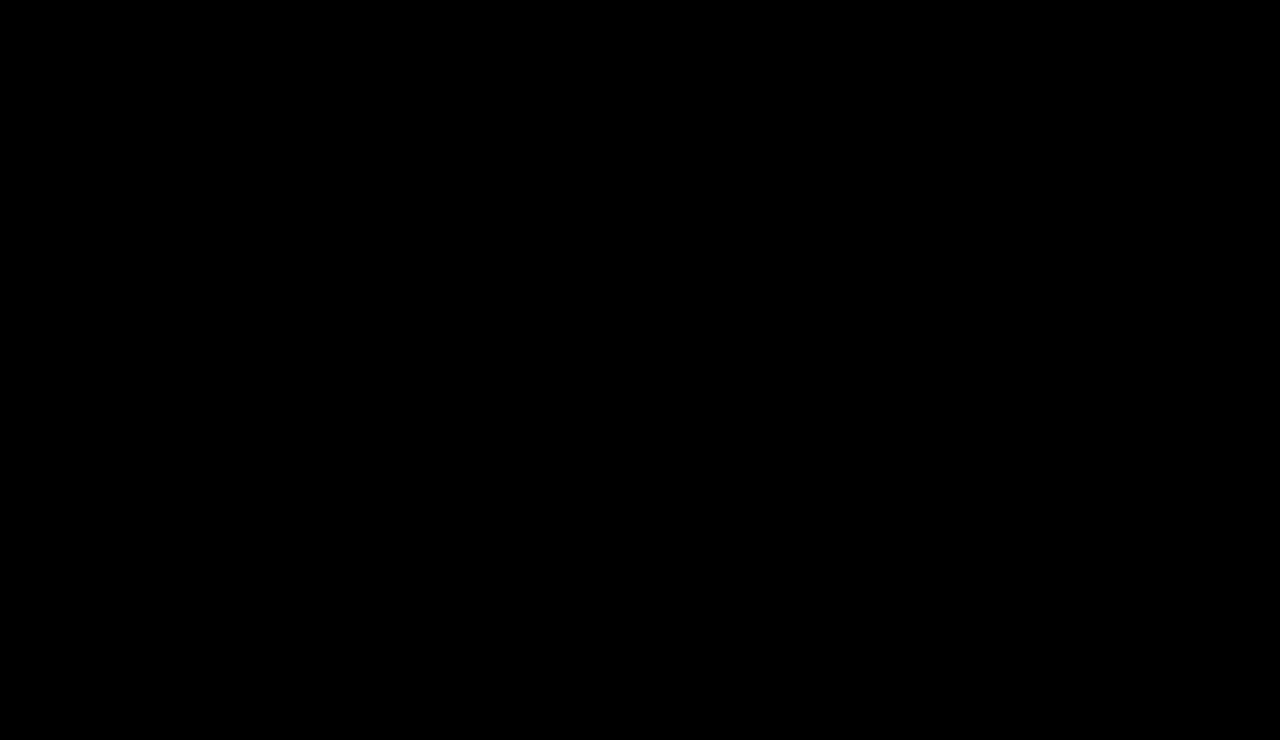
==== commit 0078bca3: "Add files via upload" ====
--- a/index.html
+++ b/index.html
@@ -48,7 +48,7 @@
   <link rel="preconnect" href="https://fonts.googleapis.com">
   <link rel="preconnect" href="https://fonts.gstatic.com" crossorigin>
   <link href="https://fonts.googleapis.com/css2?family=Michroma&family=Syncopate:wght@700&family=Orbitron:wght@800&family=Audiowide&family=Righteous&family=Zen+Dots&family=Bungee&family=Alfa+Slab+One&family=Abril+Fatface&family=Playfair+Display:wght@900&family=Cinzel:wght@800&family=UnifrakturCook:wght@700&family=Pacifico&family=Permanent+Marker&family=Rubik+Glitch&family=Wallpoet&family=Bruno+Ace&family=Chakra+Petch:wght@700&family=Tektur:wght@800&family=Oxanium:wght@800&family=Monoton&text=hecktyc&display=swap" rel="stylesheet">
-  <link href="https://fonts.googleapis.com/css2?family=Rajdhani:wght@600&text=servicgalyoubtm%20&display=swap" rel="stylesheet">
+  <link href="https://fonts.googleapis.com/css2?family=Rajdhani:wght@600;700&text=servicgalyoubtm%20&display=swap" rel="stylesheet">
   <style>
     :root {
       --bg: #000;
@@ -276,6 +276,7 @@
       50%      { transform: translateY(5px);  opacity: 1; }
     }
 
+    /* 3D Star System Hub (Pupil-Centered) */
     .hub {
       position: fixed;
       inset: 0;
@@ -285,49 +286,190 @@
       opacity: 0;
       pointer-events: none;
       contain: layout paint;
-    }
+      perspective: 1400px;
+      overflow: hidden;
+    }
+
+    .starfield {
+      position: absolute;
+      inset: 0;
+      pointer-events: none;
+      contain: strict;
+    }
+    .star {
+      position: absolute;
+      width: var(--sz, 1.5px);
+      height: var(--sz, 1.5px);
+      background: #fff;
+      border-radius: 50%;
+      opacity: var(--op, 0.4);
+      animation: twinkle var(--d, 3s) ease-in-out infinite alternate;
+      animation-delay: var(--del, 0s);
+    }
+    @keyframes twinkle {
+      0% { opacity: calc(var(--op, 0.4) * 0.25); transform: scale(0.8); }
+      100% { opacity: var(--op, 0.4); transform: scale(1.35); }
+    }
+
     .hub-stage {
-      --R: min(30vmin, 260px);
-      --n: clamp(3.4rem, 8.5vmin, 4.6rem);
+      --R: min(34vmin, 260px);
+      --n: clamp(3.2rem, 8.2vmin, 4.4rem);
+      --tilt-x: 64deg;
+      --tilt-y: 0deg;
       position: absolute;
       left: 50%;
-      top: 46%;
+      top: 50%;
       width: 0;
       height: 0;
-    }
-    .ring {
-      position: absolute;
-      left: calc(var(--R) * -1);
-      top: calc(var(--R) * -1);
-      width: calc(var(--R) * 2);
-      height: calc(var(--R) * 2);
-      border: 1px solid rgba(255, 255, 255, 0.14);
-      border-radius: 50%;
-    }
-    .ring.inner { transform: scale(0.58); border-color: rgba(255, 255, 255, 0.08); }
-    .core {
-      position: absolute;
-      left: -4px;
-      top: -4px;
-      width: 8px;
-      height: 8px;
-      border-radius: 50%;
-      background: #fff;
-      box-shadow: 0 0 0 6px rgba(255, 255, 255, 0.12), 0 0 18px rgba(255, 255, 255, 0.5);
-      animation: pulse 3s ease-in-out infinite;
-    }
-    .orbit { position: absolute; inset: 0; animation: spin 80s linear infinite; }
-    .node {
+      transform-style: preserve-3d;
+      will-change: transform;
+    }
+
+    .system-plane {
       position: absolute;
       left: 0;
       top: 0;
       width: 0;
       height: 0;
+      transform-style: preserve-3d;
+      transform: rotateX(var(--tilt-x)) rotateY(var(--tilt-y));
+      will-change: transform;
+    }
+
+    /* Orbital Track Rings */
+    .orbit-track {
+      position: absolute;
+      border-radius: 50%;
+      pointer-events: none;
+      transform: translate(-50%, -50%);
+    }
+    .orbit-track.main {
+      width: calc(var(--R) * 2);
+      height: calc(var(--R) * 2);
+      border: 1px solid rgba(255, 255, 255, 0.22);
+      box-shadow: 0 0 16px rgba(255, 255, 255, 0.08), inset 0 0 16px rgba(255, 255, 255, 0.04);
+    }
+    .orbit-track.inner {
+      width: calc(var(--R) * 1.3);
+      height: calc(var(--R) * 1.3);
+      border: 1px dashed rgba(255, 255, 255, 0.12);
+    }
+    .orbit-track.outer {
+      width: calc(var(--R) * 2.7);
+      height: calc(var(--R) * 2.7);
+      border: 1px solid rgba(255, 255, 255, 0.07);
+    }
+    .orbit-track.dust {
+      width: calc(var(--R) * 2.16);
+      height: calc(var(--R) * 2.16);
+      border: 1px dotted rgba(255, 255, 255, 0.14);
+    }
+
+    /* Stellar Core (The Central Star at the pupil center) */
+    .star-core-wrap {
+      position: absolute;
+      left: 0;
+      top: 0;
+      width: 0;
+      height: 0;
+      transform-style: preserve-3d;
+    }
+    .star-core {
+      position: absolute;
+      left: -8px;
+      top: -8px;
+      width: 16px;
+      height: 16px;
+      border-radius: 50%;
+      background: #ffffff;
+      box-shadow:
+        0 0 14px #ffffff,
+        0 0 28px rgba(255, 90, 77, 0.9),
+        0 0 65px rgba(224, 0, 25, 0.55),
+        0 0 110px rgba(224, 0, 25, 0.3);
+      animation: starPulse 3.6s ease-in-out infinite;
+    }
+    .solar-corona {
+      position: absolute;
+      left: -52px;
+      top: -52px;
+      width: 104px;
+      height: 104px;
+      border-radius: 50%;
+      background: radial-gradient(circle,
+        rgba(255, 255, 255, 0.38) 0%,
+        rgba(255, 90, 77, 0.22) 42%,
+        rgba(224, 0, 25, 0.08) 68%,
+        transparent 100%);
+      pointer-events: none;
+      animation: coronaPulse 4.2s ease-in-out infinite alternate;
+    }
+    .diffraction-spikes {
+      position: absolute;
+      left: -70px;
+      top: -70px;
+      width: 140px;
+      height: 140px;
+      pointer-events: none;
+      animation: spikeSpin 70s linear infinite;
+    }
+    .diffraction-spikes::before,
+    .diffraction-spikes::after {
+      content: "";
+      position: absolute;
+      top: 50%;
+      left: 0;
+      right: 0;
+      height: 1px;
+      background: linear-gradient(90deg, transparent, rgba(255, 255, 255, 0.7) 50%, transparent);
+    }
+    .diffraction-spikes::after {
+      transform: rotate(90deg);
+    }
+
+    @keyframes starPulse {
+      0%, 100% { transform: scale(1); filter: drop-shadow(0 0 10px #fff); }
+      50%      { transform: scale(1.28); filter: drop-shadow(0 0 24px rgba(255, 90, 77, 0.9)); }
+    }
+    @keyframes coronaPulse {
+      0%   { transform: scale(0.92); opacity: 0.65; }
+      100% { transform: scale(1.22); opacity: 0.95; }
+    }
+    @keyframes spikeSpin {
+      to { transform: rotate(360deg); }
+    }
+
+    /* 3D Orbiting Categories */
+    .orbit {
+      position: absolute;
+      left: 0;
+      top: 0;
+      width: 0;
+      height: 0;
+      transform-style: preserve-3d;
+      animation: starOrbit 75s linear infinite;
+    }
+    .node {
+      position: absolute;
+      left: 0;
+      top: 0;
+      width: 0;
+      height: 0;
+      transform-style: preserve-3d;
       color: #fff;
       text-decoration: none;
-      transform: rotate(calc(var(--k) * 72deg)) translateY(calc(var(--R) * -1)) rotate(calc(var(--k) * -72deg));
+      transform: rotateZ(calc(var(--k) * 72deg)) translateY(calc(var(--R) * -1));
     }
     .node-in {
+      position: absolute;
+      left: 0;
+      top: 0;
+      width: 0;
+      height: 0;
+      transform-style: preserve-3d;
+      animation: starUnorbit 75s linear infinite;
+    }
+    .billboard {
       position: absolute;
       left: calc(var(--n) / -2);
       top: calc(var(--n) / -2);
@@ -336,18 +478,45 @@
       flex-direction: column;
       align-items: center;
       gap: 0.55rem;
-      animation: unspin 80s linear infinite;
-    }
-    .orb {
+      transform-style: preserve-3d;
+      transform: rotateZ(calc(var(--k) * -72deg)) rotateX(calc(var(--tilt-x) * -1)) rotateY(calc(var(--tilt-y) * -1));
+      will-change: transform;
+    }
+
+    .orb-wrap {
+      position: relative;
+      width: var(--n);
+      height: var(--n);
       display: grid;
       place-items: center;
-      width: var(--n);
-      height: var(--n);
-      border: 1.5px solid rgba(255, 255, 255, 0.7);
+      transform-style: preserve-3d;
+    }
+
+    .planetary-ring {
+      position: absolute;
+      inset: -18%;
       border-radius: 50%;
-      background: rgba(0, 0, 0, 0.9);
-      box-shadow: 0 0 14px rgba(255, 255, 255, 0.18);
-      transition: transform 0.25s ease, box-shadow 0.25s ease, border-color 0.25s ease;
+      border: 1px solid rgba(255, 255, 255, 0.32);
+      transform: rotateX(72deg) rotateY(-18deg);
+      pointer-events: none;
+      box-shadow: 0 0 8px rgba(255, 255, 255, 0.12);
+      transition: border-color 0.3s ease, box-shadow 0.3s ease;
+    }
+
+    .orb {
+      position: relative;
+      display: grid;
+      place-items: center;
+      width: 100%;
+      height: 100%;
+      border: 1.5px solid rgba(255, 255, 255, 0.72);
+      border-radius: 50%;
+      background: radial-gradient(circle at 35% 30%, rgba(40, 40, 52, 0.95), rgba(8, 8, 14, 0.98) 72%, #000 100%);
+      box-shadow:
+        inset -3px -3px 8px rgba(0, 0, 0, 0.85),
+        inset 2px 2px 7px rgba(255, 255, 255, 0.38),
+        0 0 16px rgba(255, 255, 255, 0.18);
+      transition: transform 0.3s cubic-bezier(0.2, 0.8, 0.2, 1), box-shadow 0.3s ease, border-color 0.3s ease;
     }
     .orb svg {
       width: 44%;
@@ -357,32 +526,58 @@
       stroke-width: 1.7;
       stroke-linecap: round;
       stroke-linejoin: round;
+      filter: drop-shadow(0 0 3px rgba(255, 255, 255, 0.45));
     }
     .lab {
       font-family: "Rajdhani", "Segoe UI", system-ui, sans-serif;
       font-weight: 600;
       font-size: 0.95rem;
-      letter-spacing: 0.14em;
-      color: rgba(255, 255, 255, 0.85);
+      letter-spacing: 0.16em;
+      color: rgba(255, 255, 255, 0.88);
       white-space: nowrap;
-    }
+      text-shadow: 0 0 8px rgba(0, 0, 0, 0.9), 0 0 14px rgba(255, 255, 255, 0.3);
+      transition: color 0.25s ease, text-shadow 0.25s ease;
+    }
+
     .node:hover .orb, .node:focus-visible .orb {
       transform: scale(1.18);
       border-color: #fff;
-      box-shadow: 0 0 24px rgba(255, 255, 255, 0.5);
+      box-shadow:
+        inset -2px -2px 6px rgba(0, 0, 0, 0.6),
+        inset 2px 2px 8px rgba(255, 255, 255, 0.65),
+        0 0 30px rgba(255, 255, 255, 0.65),
+        0 0 60px rgba(255, 90, 77, 0.4);
+    }
+    .node:hover .planetary-ring, .node:focus-visible .planetary-ring {
+      border-color: rgba(255, 255, 255, 0.75);
+      box-shadow: 0 0 16px rgba(255, 255, 255, 0.45);
+    }
+    .node:hover .lab, .node:focus-visible .lab {
+      color: #fff;
+      text-shadow: 0 0 12px rgba(255, 255, 255, 0.75);
     }
     .node:focus-visible { outline: none; }
     .node:focus-visible .orb { outline: 2px solid #fff; outline-offset: 3px; }
+
     .orbit:hover, .orbit:hover .node-in, .orbit:focus-within, .orbit:focus-within .node-in,
-    .hub:not(.on) .orbit, .hub:not(.on) .node-in, .hub:not(.on) .core { animation-play-state: paused; }
-    @keyframes spin   { to { transform: rotate(360deg); } }
-    @keyframes unspin { to { transform: rotate(-360deg); } }
-    @keyframes pulse  { 0%, 100% { transform: scale(1); } 50% { transform: scale(1.35); } }
+    .hub:not(.on) .orbit, .hub:not(.on) .node-in, .hub:not(.on) .star-core,
+    .hub:not(.on) .solar-corona, .hub:not(.on) .diffraction-spikes {
+      animation-play-state: paused;
+    }
+
+    @keyframes starOrbit {
+      to { transform: rotateZ(360deg); }
+    }
+    @keyframes starUnorbit {
+      to { transform: rotateZ(-360deg); }
+    }
 
     .lite body::after { animation: none; }
 
     @media (prefers-reduced-motion: reduce) {
-      h1 span, .scroll-hint svg, .orbit, .node-in, .core { animation: none; }
+      h1 span, .scroll-hint svg, .orbit, .node-in, .star-core, .solar-corona, .diffraction-spikes, .star {
+        animation: none;
+      }
       .reveal { transition: none; }
     }
   </style>
@@ -432,19 +627,84 @@
   </main>
 
   <section class="hub" id="hub" aria-label="Menu">
-    <div class="hub-stage">
-      <div class="ring"></div>
-      <div class="ring inner"></div>
-      <div class="core"></div>
-      <nav class="orbit" aria-label="Pages">
-        <a class="node" href="services.html" style="--k:0"><span class="node-in"><span class="orb"><svg viewBox="0 0 24 24" aria-hidden="true"><rect x="2" y="7" width="20" height="14" rx="2"/><path d="M16 21V5a2 2 0 0 0-2-2h-4a2 2 0 0 0-2 2v16"/></svg></span><span class="lab">services</span></span></a>
-        <a class="node" href="gallery.html" style="--k:1"><span class="node-in"><span class="orb"><svg viewBox="0 0 24 24" aria-hidden="true"><rect x="3" y="3" width="18" height="18" rx="2"/><circle cx="8.5" cy="8.5" r="1.5"/><path d="M21 15l-5-5L5 21"/></svg></span><span class="lab">gallery</span></span></a>
-        <a class="node" href="soul.html" style="--k:2"><span class="node-in"><span class="orb"><svg viewBox="0 0 24 24" aria-hidden="true"><path d="M5 21V10a7 7 0 0 1 14 0v11l-3.5-2.5L12 21l-3.5-2.5L5 21z"/><circle cx="9.5" cy="11" r="0.8"/><circle cx="14.5" cy="11" r="0.8"/></svg></span><span class="lab">soul</span></span></a>
-        <a class="node" href="about.html" style="--k:3"><span class="node-in"><span class="orb"><svg viewBox="0 0 24 24" aria-hidden="true"><path d="M20 21v-2a4 4 0 0 0-4-4H8a4 4 0 0 0-4 4v2"/><circle cx="12" cy="7" r="4"/></svg></span><span class="lab">about me</span></span></a>
-        <a class="node" href="games.html" style="--k:4"><span class="node-in"><span class="orb"><svg viewBox="0 0 24 24" aria-hidden="true"><rect x="2" y="7" width="20" height="10" rx="5"/><path d="M7 12h3M8.5 10.5v3"/><circle cx="15.5" cy="11" r="0.6"/><circle cx="17.5" cy="13" r="0.6"/></svg></span><span class="lab">games</span></span></a>
-      </nav>
+    <div class="starfield" id="starfield" aria-hidden="true"></div>
+    <div class="hub-stage" id="hubStage">
+      <div class="system-plane" id="systemPlane">
+        <!-- orbital tracks -->
+        <div class="orbit-track inner" aria-hidden="true"></div>
+        <div class="orbit-track main" aria-hidden="true"></div>
+        <div class="orbit-track dust" aria-hidden="true"></div>
+        <div class="orbit-track outer" aria-hidden="true"></div>
+
+        <!-- Central star centered right at the pupil focal point -->
+        <div class="star-core-wrap" aria-hidden="true">
+          <div class="solar-corona"></div>
+          <div class="diffraction-spikes"></div>
+          <div class="star-core"></div>
+        </div>
+
+        <!-- 3D orbiting category planets -->
+        <nav class="orbit" aria-label="Pages">
+          <a class="node" href="services.html" style="--k:0">
+            <span class="node-in">
+              <span class="billboard">
+                <span class="orb-wrap">
+                  <span class="planetary-ring" aria-hidden="true"></span>
+                  <span class="orb"><svg viewBox="0 0 24 24" aria-hidden="true"><rect x="2" y="7" width="20" height="14" rx="2"/><path d="M16 21V5a2 2 0 0 0-2-2h-4a2 2 0 0 0-2 2v16"/></svg></span>
+                </span>
+                <span class="lab">services</span>
+              </span>
+            </span>
+          </a>
+          <a class="node" href="gallery.html" style="--k:1">
+            <span class="node-in">
+              <span class="billboard">
+                <span class="orb-wrap">
+                  <span class="planetary-ring" aria-hidden="true"></span>
+                  <span class="orb"><svg viewBox="0 0 24 24" aria-hidden="true"><rect x="3" y="3" width="18" height="18" rx="2"/><circle cx="8.5" cy="8.5" r="1.5"/><path d="M21 15l-5-5L5 21"/></svg></span>
+                </span>
+                <span class="lab">gallery</span>
+              </span>
+            </span>
+          </a>
+          <a class="node" href="soul.html" style="--k:2">
+            <span class="node-in">
+              <span class="billboard">
+                <span class="orb-wrap">
+                  <span class="planetary-ring" aria-hidden="true"></span>
+                  <span class="orb"><svg viewBox="0 0 24 24" aria-hidden="true"><path d="M5 21V10a7 7 0 0 1 14 0v11l-3.5-2.5L12 21l-3.5-2.5L5 21z"/><circle cx="9.5" cy="11" r="0.8"/><circle cx="14.5" cy="11" r="0.8"/></svg></span>
+                </span>
+                <span class="lab">soul</span>
+              </span>
+            </span>
+          </a>
+          <a class="node" href="about.html" style="--k:3">
+            <span class="node-in">
+              <span class="billboard">
+                <span class="orb-wrap">
+                  <span class="planetary-ring" aria-hidden="true"></span>
+                  <span class="orb"><svg viewBox="0 0 24 24" aria-hidden="true"><path d="M20 21v-2a4 4 0 0 0-4-4H8a4 4 0 0 0-4 4v2"/><circle cx="12" cy="7" r="4"/></svg></span>
+                </span>
+                <span class="lab">about me</span>
+              </span>
+            </span>
+          </a>
+          <a class="node" href="games.html" style="--k:4">
+            <span class="node-in">
+              <span class="billboard">
+                <span class="orb-wrap">
+                  <span class="planetary-ring" aria-hidden="true"></span>
+                  <span class="orb"><svg viewBox="0 0 24 24" aria-hidden="true"><rect x="2" y="7" width="20" height="10" rx="5"/><path d="M7 12h3M8.5 10.5v3"/><circle cx="15.5" cy="11" r="0.6"/><circle cx="17.5" cy="13" r="0.6"/></svg></span>
+                </span>
+                <span class="lab">games</span>
+              </span>
+            </span>
+          </a>
+        </nav>
+      </div>
     </div>
   </section>
+
   <button type="button" class="scroll-hint" id="hint" aria-label="Scroll down">
     <svg viewBox="0 0 24 24" aria-hidden="true"><path d="M5 9l7 7 7-7"/></svg>
   </button>
@@ -477,12 +737,32 @@
       var lashes = clock.querySelector('.lashes');
       var glow = clock.querySelector('.eye-glow');
       var hub = document.getElementById('hub');
+      var hubStage = document.getElementById('hubStage');
       var hint = document.getElementById('hint');
       var space = document.getElementById('space');
+      var starfield = document.getElementById('starfield');
+
+      // Populate subtle background stars
+      if (starfield) {
+        var frag = document.createDocumentFragment();
+        for (var s = 0; s < 46; s++) {
+          var star = document.createElement('span');
+          star.className = 'star';
+          star.style.left = (Math.random() * 100).toFixed(1) + '%';
+          star.style.top = (Math.random() * 100).toFixed(1) + '%';
+          star.style.setProperty('--d', (2.2 + Math.random() * 3.8).toFixed(1) + 's');
+          star.style.setProperty('--del', (Math.random() * 3.2).toFixed(1) + 's');
+          star.style.setProperty('--sz', (Math.random() > 0.8 ? 2 : 1.2) + 'px');
+          star.style.setProperty('--op', (0.25 + Math.random() * 0.55).toFixed(2));
+          frag.appendChild(star);
+        }
+        starfield.appendChild(frag);
+      }
 
       var PF = 1500 / (1500 - 90);
       var W = 0, H = 0, zoomDist = 1, size = 510, vbEnd = 10, jumped = false;
       var lastP = -1, lastHint = -1, flat = false, zoomed = false, covered = false, hubOn = false;
+
       function layout() {
         W = window.innerWidth; H = window.innerHeight;
         zoomDist = 1.6 * H;
@@ -562,6 +842,14 @@
         if (moving) { cx += (tx - cx) * 0.08; cy += (ty - cy) * 0.08; }
         if (p !== lastP || (moving && p < 0.3)) { apply(p); lastP = p; }
 
+        // Subtle 3D star system tilt reacting smoothly to cursor movement
+        if (hubOn && !reduce && hubStage) {
+          var tiltX = 64 + cy * 8;
+          var tiltY = cx * 12;
+          hubStage.style.setProperty('--tilt-x', tiltX.toFixed(2) + 'deg');
+          hubStage.style.setProperty('--tilt-y', tiltY.toFixed(2) + 'deg');
+        }
+
         var o = Math.max(0, 1 - y / (H * 0.2));
         if (o !== lastHint) { lastHint = o; hint.style.opacity = o; hint.style.visibility = o <= 0 ? 'hidden' : 'visible'; }
 
@@ -669,6 +957,5 @@
       })).then(go, go);
     })();
   </script>
-
 </body>
-</html>
+</html>
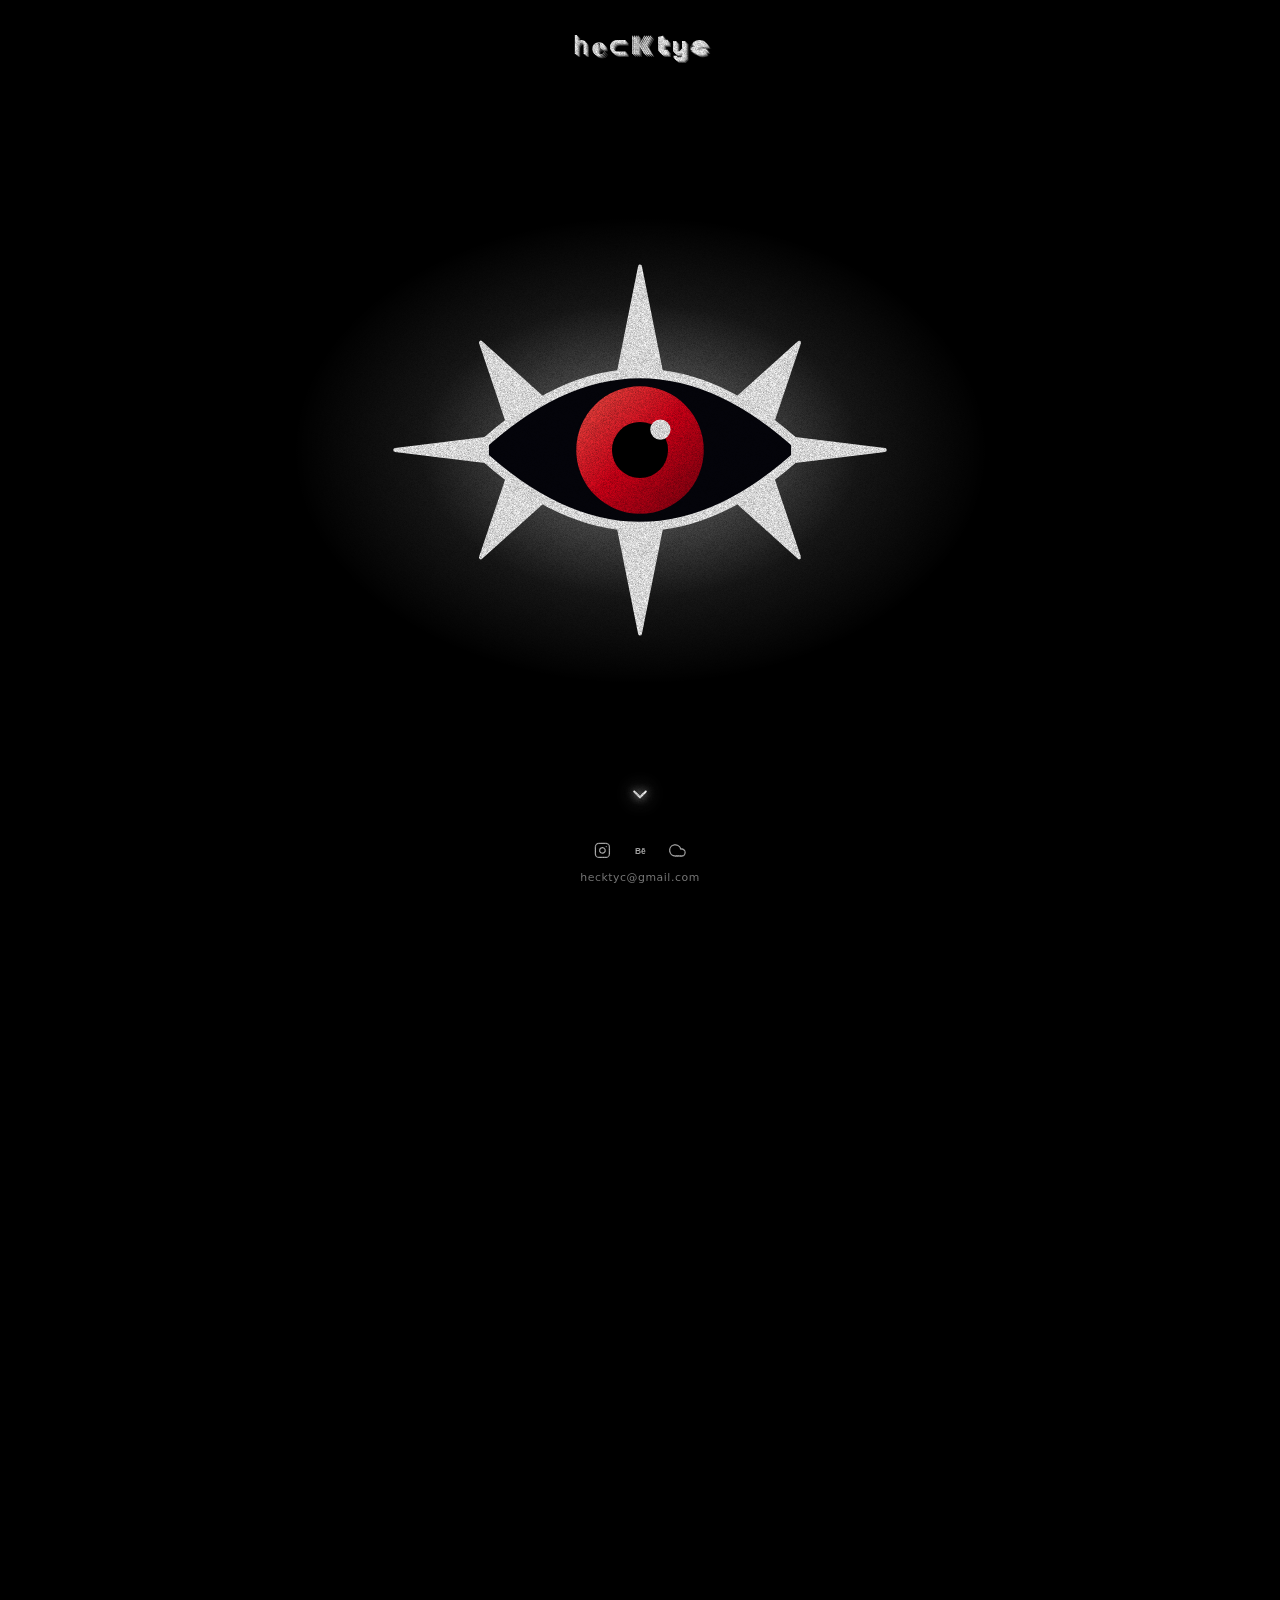
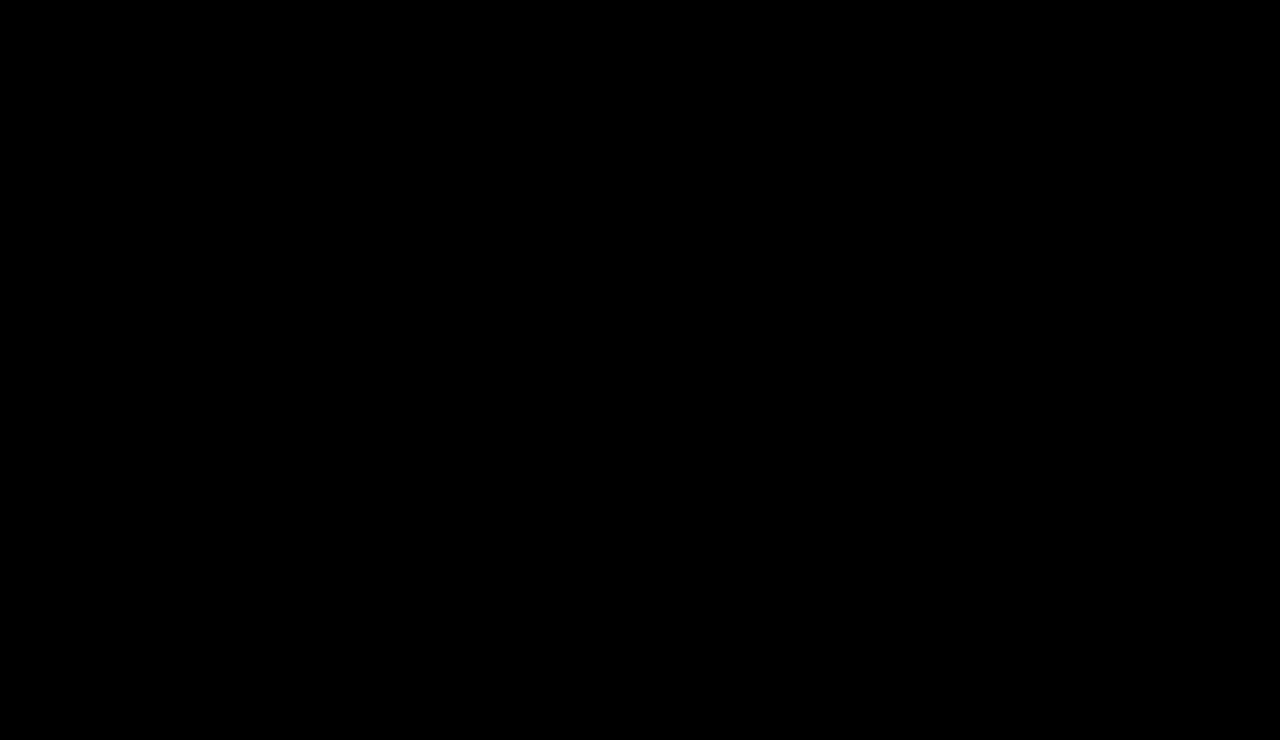
==== commit 2afc728d: "Add files via upload" ====
--- a/index.html
+++ b/index.html
@@ -276,7 +276,7 @@
       50%      { transform: translateY(5px);  opacity: 1; }
     }
 
-    /* 3D Star System Hub (Pupil-Centered) */
+    /* 3D Star System Hub (Centered to the pupil) */
     .hub {
       position: fixed;
       inset: 0;
@@ -286,7 +286,7 @@
       opacity: 0;
       pointer-events: none;
       contain: layout paint;
-      perspective: 1400px;
+      perspective: 1300px;
       overflow: hidden;
     }
 
@@ -336,7 +336,7 @@
       will-change: transform;
     }
 
-    /* Orbital Track Rings */
+    /* Orbital Track Rings in Galactic Plane */
     .orbit-track {
       position: absolute;
       border-radius: 50%;
@@ -365,7 +365,9 @@
       border: 1px dotted rgba(255, 255, 255, 0.14);
     }
 
-    /* Stellar Core (The Central Star at the pupil center) */
+    /* ==============================================================
+       PURE WHITE STELLAR CORE + 3D Z-AXIS GYROSCOPIC CORE SYSTEM
+       ============================================================== */
     .star-core-wrap {
       position: absolute;
       left: 0;
@@ -374,69 +376,278 @@
       height: 0;
       transform-style: preserve-3d;
     }
+
+    /* Pure brilliant white central star */
     .star-core {
       position: absolute;
-      left: -8px;
-      top: -8px;
-      width: 16px;
-      height: 16px;
+      left: -9px;
+      top: -9px;
+      width: 18px;
+      height: 18px;
       border-radius: 50%;
       background: #ffffff;
       box-shadow:
-        0 0 14px #ffffff,
-        0 0 28px rgba(255, 90, 77, 0.9),
-        0 0 65px rgba(224, 0, 25, 0.55),
-        0 0 110px rgba(224, 0, 25, 0.3);
-      animation: starPulse 3.6s ease-in-out infinite;
-    }
+        0 0 16px #ffffff,
+        0 0 32px #ffffff,
+        0 0 54px rgba(255, 255, 255, 0.95),
+        0 0 90px rgba(255, 255, 255, 0.7),
+        0 0 140px rgba(255, 255, 255, 0.4);
+      animation: starPulse 3.4s ease-in-out infinite;
+      z-index: 5;
+    }
+
+    /* Radiant pure white solar corona */
     .solar-corona {
       position: absolute;
-      left: -52px;
-      top: -52px;
-      width: 104px;
-      height: 104px;
+      left: -64px;
+      top: -64px;
+      width: 128px;
+      height: 128px;
       border-radius: 50%;
       background: radial-gradient(circle,
-        rgba(255, 255, 255, 0.38) 0%,
-        rgba(255, 90, 77, 0.22) 42%,
-        rgba(224, 0, 25, 0.08) 68%,
-        transparent 100%);
-      pointer-events: none;
-      animation: coronaPulse 4.2s ease-in-out infinite alternate;
-    }
+        rgba(255, 255, 255, 0.65) 0%,
+        rgba(255, 255, 255, 0.35) 30%,
+        rgba(255, 255, 255, 0.12) 60%,
+        transparent 75%);
+      pointer-events: none;
+      animation: coronaPulse 4s ease-in-out infinite alternate;
+    }
+
+    /* Multi-point pure white starlight diffraction spikes */
     .diffraction-spikes {
       position: absolute;
-      left: -70px;
-      top: -70px;
-      width: 140px;
-      height: 140px;
-      pointer-events: none;
-      animation: spikeSpin 70s linear infinite;
+      left: -90px;
+      top: -90px;
+      width: 180px;
+      height: 180px;
+      pointer-events: none;
+      animation: spikeSpin 80s linear infinite;
     }
     .diffraction-spikes::before,
     .diffraction-spikes::after {
+      content: "";
+      position: absolute;
+      top: 50%;
+      left: 0;
+      right: 0;
+      height: 1.5px;
+      background: linear-gradient(90deg, transparent, rgba(255, 255, 255, 0.9) 50%, transparent);
+      box-shadow: 0 0 8px #ffffff;
+    }
+    .diffraction-spikes::after {
+      transform: rotate(90deg);
+    }
+
+    /* Extra diagonal starlight burst */
+    .diffraction-diagonal {
+      position: absolute;
+      left: -60px;
+      top: -60px;
+      width: 120px;
+      height: 120px;
+      pointer-events: none;
+      transform: rotate(45deg);
+      animation: spikeSpinRev 60s linear infinite;
+    }
+    .diffraction-diagonal::before,
+    .diffraction-diagonal::after {
       content: "";
       position: absolute;
       top: 50%;
       left: 0;
       right: 0;
       height: 1px;
-      background: linear-gradient(90deg, transparent, rgba(255, 255, 255, 0.7) 50%, transparent);
-    }
-    .diffraction-spikes::after {
+      background: linear-gradient(90deg, transparent, rgba(255, 255, 255, 0.6) 50%, transparent);
+    }
+    .diffraction-diagonal::after {
       transform: rotate(90deg);
     }
 
+    /* 3D Z-Axis Gyroscopic Stellar Sphere and Rings */
+    .z-gyro-system {
+      position: absolute;
+      left: 0;
+      top: 0;
+      width: 0;
+      height: 0;
+      transform-style: preserve-3d;
+      pointer-events: none;
+    }
+
+    /* Gyro ring 1: inclined across X & Y axes */
+    .gyro-ring {
+      position: absolute;
+      border-radius: 50%;
+      border: 1px solid rgba(255, 255, 255, 0.6);
+      transform-style: preserve-3d;
+    }
+    .gyro-ring.ring-1 {
+      left: -32px;
+      top: -32px;
+      width: 64px;
+      height: 64px;
+      border-color: rgba(255, 255, 255, 0.7);
+      box-shadow: 0 0 10px rgba(255, 255, 255, 0.4), inset 0 0 10px rgba(255, 255, 255, 0.2);
+      animation: spinGyro1 16s linear infinite;
+    }
+
+    /* Gyro ring 2: orthogonal Z-axis gimbal */
+    .gyro-ring.ring-2 {
+      left: -44px;
+      top: -44px;
+      width: 88px;
+      height: 88px;
+      border-style: dashed;
+      border-color: rgba(255, 255, 255, 0.5);
+      animation: spinGyro2 22s linear infinite reverse;
+    }
+
+    /* Gyro ring 3: wide outer 3D orbital halo */
+    .gyro-ring.ring-3 {
+      left: -56px;
+      top: -56px;
+      width: 112px;
+      height: 112px;
+      border-color: rgba(255, 255, 255, 0.35);
+      box-shadow: 0 0 12px rgba(255, 255, 255, 0.2);
+      animation: spinGyro3 28s linear infinite;
+    }
+
+    /* Polar flux rings that extend physically upward and downward along the Z-axis */
+    .polar-flux {
+      position: absolute;
+      border-radius: 50%;
+      border: 1px solid rgba(255, 255, 255, 0.5);
+      box-shadow: 0 0 10px rgba(255, 255, 255, 0.4);
+      transform-style: preserve-3d;
+    }
+    .polar-flux.north {
+      left: -20px;
+      top: -20px;
+      width: 40px;
+      height: 40px;
+      transform: translateZ(36px);
+      animation: fluxBobNorth 3s ease-in-out infinite alternate;
+    }
+    .polar-flux.south {
+      left: -20px;
+      top: -20px;
+      width: 40px;
+      height: 40px;
+      transform: translateZ(-36px);
+      animation: fluxBobSouth 3s ease-in-out infinite alternate;
+    }
+
+    /* Polar axis alignment beam */
+    .polar-axis-line {
+      position: absolute;
+      left: 0;
+      top: 0;
+      width: 1px;
+      height: 90px;
+      background: linear-gradient(180deg, transparent, rgba(255, 255, 255, 0.8) 50%, transparent);
+      box-shadow: 0 0 8px #ffffff;
+      transform: translate3d(-0.5px, -45px, 0) rotateX(90deg);
+      pointer-events: none;
+    }
+
+    /* Orbiting micro-particles weaving through the Z-plane */
+    .core-satellite {
+      position: absolute;
+      left: 0;
+      top: 0;
+      width: 0;
+      height: 0;
+      transform-style: preserve-3d;
+      animation: satSpin 12s linear infinite;
+    }
+    .core-satellite::before {
+      content: "";
+      position: absolute;
+      left: -2px;
+      top: -2px;
+      width: 4px;
+      height: 4px;
+      border-radius: 50%;
+      background: #ffffff;
+      box-shadow: 0 0 8px #ffffff;
+      transform: translateX(42px) translateZ(22px);
+    }
+    .core-satellite.two {
+      animation: satSpinRev 18s linear infinite;
+    }
+    .core-satellite.two::before {
+      transform: translateX(-34px) translateZ(-24px);
+      width: 3.5px;
+      height: 3.5px;
+    }
+
     @keyframes starPulse {
-      0%, 100% { transform: scale(1); filter: drop-shadow(0 0 10px #fff); }
-      50%      { transform: scale(1.28); filter: drop-shadow(0 0 24px rgba(255, 90, 77, 0.9)); }
+      0%, 100% { transform: scale(1); filter: drop-shadow(0 0 12px #fff); }
+      50%      { transform: scale(1.3); filter: drop-shadow(0 0 28px #fff); }
     }
     @keyframes coronaPulse {
-      0%   { transform: scale(0.92); opacity: 0.65; }
-      100% { transform: scale(1.22); opacity: 0.95; }
+      0%   { transform: scale(0.92); opacity: 0.7; }
+      100% { transform: scale(1.24); opacity: 1; }
     }
     @keyframes spikeSpin {
       to { transform: rotate(360deg); }
+    }
+    @keyframes spikeSpinRev {
+      to { transform: rotate(-360deg); }
+    }
+
+    /* 3D Gyroscopic Axis Rotations */
+    @keyframes spinGyro1 {
+      0%   { transform: rotateX(65deg) rotateY(0deg) rotateZ(0deg); }
+      100% { transform: rotateX(65deg) rotateY(360deg) rotateZ(360deg); }
+    }
+    @keyframes spinGyro2 {
+      0%   { transform: rotateY(70deg) rotateX(25deg) rotateZ(0deg); }
+      100% { transform: rotateY(70deg) rotateX(25deg) rotateZ(360deg); }
+    }
+    @keyframes spinGyro3 {
+      0%   { transform: rotateZ(30deg) rotateX(80deg) rotateY(0deg); }
+      100% { transform: rotateZ(30deg) rotateX(80deg) rotateY(360deg); }
+    }
+    @keyframes fluxBobNorth {
+      0%   { transform: translateZ(28px) scale(0.9); opacity: 0.6; }
+      100% { transform: translateZ(44px) scale(1.15); opacity: 0.95; }
+    }
+    @keyframes fluxBobSouth {
+      0%   { transform: translateZ(-28px) scale(0.9); opacity: 0.6; }
+      100% { transform: translateZ(-44px) scale(1.15); opacity: 0.95; }
+    }
+    @keyframes satSpin {
+      to { transform: rotateY(360deg) rotateZ(360deg); }
+    }
+    @keyframes satSpinRev {
+      to { transform: rotateX(360deg) rotateZ(-360deg); }
+    }
+
+    /* Luminous Thin White Pentagram Connecting the 5 Planets */
+    .pentagram-svg {
+      position: absolute;
+      left: calc(var(--R) * -1);
+      top: calc(var(--R) * -1);
+      width: calc(var(--R) * 2);
+      height: calc(var(--R) * 2);
+      overflow: visible;
+      pointer-events: none;
+      transform-style: preserve-3d;
+    }
+    .pentagram-line {
+      fill: rgba(255, 255, 255, 0.012);
+      stroke: rgba(255, 255, 255, 0.42);
+      stroke-width: 0.75;
+      stroke-linejoin: round;
+      filter: drop-shadow(0 0 3px rgba(255, 255, 255, 0.65)) drop-shadow(0 0 8px rgba(255, 255, 255, 0.25));
+      transition: stroke 0.3s ease, filter 0.3s ease;
+    }
+    .orbit:hover .pentagram-line,
+    .orbit:focus-within .pentagram-line {
+      stroke: rgba(255, 255, 255, 0.7);
+      filter: drop-shadow(0 0 5px rgba(255, 255, 255, 0.9)) drop-shadow(0 0 14px rgba(255, 255, 255, 0.4));
     }
 
     /* 3D Orbiting Categories */
@@ -511,11 +722,11 @@
       height: 100%;
       border: 1.5px solid rgba(255, 255, 255, 0.72);
       border-radius: 50%;
-      background: radial-gradient(circle at 35% 30%, rgba(40, 40, 52, 0.95), rgba(8, 8, 14, 0.98) 72%, #000 100%);
+      background: radial-gradient(circle at 35% 30%, rgba(42, 42, 56, 0.96), rgba(8, 8, 14, 0.98) 72%, #000 100%);
       box-shadow:
         inset -3px -3px 8px rgba(0, 0, 0, 0.85),
-        inset 2px 2px 7px rgba(255, 255, 255, 0.38),
-        0 0 16px rgba(255, 255, 255, 0.18);
+        inset 2px 2px 7px rgba(255, 255, 255, 0.4),
+        0 0 16px rgba(255, 255, 255, 0.2);
       transition: transform 0.3s cubic-bezier(0.2, 0.8, 0.2, 1), box-shadow 0.3s ease, border-color 0.3s ease;
     }
     .orb svg {
@@ -535,7 +746,7 @@
       letter-spacing: 0.16em;
       color: rgba(255, 255, 255, 0.88);
       white-space: nowrap;
-      text-shadow: 0 0 8px rgba(0, 0, 0, 0.9), 0 0 14px rgba(255, 255, 255, 0.3);
+      text-shadow: 0 0 8px rgba(0, 0, 0, 0.9), 0 0 14px rgba(255, 255, 255, 0.35);
       transition: color 0.25s ease, text-shadow 0.25s ease;
     }
 
@@ -544,24 +755,26 @@
       border-color: #fff;
       box-shadow:
         inset -2px -2px 6px rgba(0, 0, 0, 0.6),
-        inset 2px 2px 8px rgba(255, 255, 255, 0.65),
-        0 0 30px rgba(255, 255, 255, 0.65),
-        0 0 60px rgba(255, 90, 77, 0.4);
+        inset 2px 2px 8px rgba(255, 255, 255, 0.7),
+        0 0 32px rgba(255, 255, 255, 0.75),
+        0 0 65px rgba(255, 255, 255, 0.4);
     }
     .node:hover .planetary-ring, .node:focus-visible .planetary-ring {
-      border-color: rgba(255, 255, 255, 0.75);
-      box-shadow: 0 0 16px rgba(255, 255, 255, 0.45);
+      border-color: rgba(255, 255, 255, 0.8);
+      box-shadow: 0 0 16px rgba(255, 255, 255, 0.5);
     }
     .node:hover .lab, .node:focus-visible .lab {
       color: #fff;
-      text-shadow: 0 0 12px rgba(255, 255, 255, 0.75);
+      text-shadow: 0 0 12px rgba(255, 255, 255, 0.85);
     }
     .node:focus-visible { outline: none; }
     .node:focus-visible .orb { outline: 2px solid #fff; outline-offset: 3px; }
 
     .orbit:hover, .orbit:hover .node-in, .orbit:focus-within, .orbit:focus-within .node-in,
     .hub:not(.on) .orbit, .hub:not(.on) .node-in, .hub:not(.on) .star-core,
-    .hub:not(.on) .solar-corona, .hub:not(.on) .diffraction-spikes {
+    .hub:not(.on) .solar-corona, .hub:not(.on) .diffraction-spikes,
+    .hub:not(.on) .diffraction-diagonal, .hub:not(.on) .gyro-ring,
+    .hub:not(.on) .polar-flux, .hub:not(.on) .core-satellite {
       animation-play-state: paused;
     }
 
@@ -575,7 +788,9 @@
     .lite body::after { animation: none; }
 
     @media (prefers-reduced-motion: reduce) {
-      h1 span, .scroll-hint svg, .orbit, .node-in, .star-core, .solar-corona, .diffraction-spikes, .star {
+      h1 span, .scroll-hint svg, .orbit, .node-in, .star-core, .solar-corona,
+      .diffraction-spikes, .diffraction-diagonal, .gyro-ring, .polar-flux,
+      .core-satellite, .star {
         animation: none;
       }
       .reveal { transition: none; }
@@ -636,15 +851,34 @@
         <div class="orbit-track dust" aria-hidden="true"></div>
         <div class="orbit-track outer" aria-hidden="true"></div>
 
-        <!-- Central star centered right at the pupil focal point -->
+        <!-- Brilliant Pure White Central Star with 3D Z-Axis Elements -->
         <div class="star-core-wrap" aria-hidden="true">
           <div class="solar-corona"></div>
           <div class="diffraction-spikes"></div>
+          <div class="diffraction-diagonal"></div>
+
+          <!-- 3D Gyroscopic Rings & Polar Flux Z-Axis System -->
+          <div class="z-gyro-system">
+            <div class="polar-axis-line"></div>
+            <div class="polar-flux north"></div>
+            <div class="polar-flux south"></div>
+            <div class="gyro-ring ring-1"></div>
+            <div class="gyro-ring ring-2"></div>
+            <div class="gyro-ring ring-3"></div>
+            <div class="core-satellite one"></div>
+            <div class="core-satellite two"></div>
+          </div>
+
           <div class="star-core"></div>
         </div>
 
         <!-- 3D orbiting category planets -->
         <nav class="orbit" aria-label="Pages">
+          <!-- Thin white pentagram geometrically linking all 5 planet category centers -->
+          <svg class="pentagram-svg" viewBox="-100 -100 200 200" aria-hidden="true">
+            <polygon points="0,-100 58.78,80.9 -95.11,-30.9 95.11,-30.9 -58.78,80.9" class="pentagram-line"/>
+          </svg>
+
           <a class="node" href="services.html" style="--k:0">
             <span class="node-in">
               <span class="billboard">
@@ -842,10 +1076,10 @@
         if (moving) { cx += (tx - cx) * 0.08; cy += (ty - cy) * 0.08; }
         if (p !== lastP || (moving && p < 0.3)) { apply(p); lastP = p; }
 
-        // Subtle 3D star system tilt reacting smoothly to cursor movement
+        // Dynamic 3D star system tilt and Z-axis parallax reacting to cursor movement
         if (hubOn && !reduce && hubStage) {
-          var tiltX = 64 + cy * 8;
-          var tiltY = cx * 12;
+          var tiltX = 64 + cy * 10;
+          var tiltY = cx * 14;
           hubStage.style.setProperty('--tilt-x', tiltX.toFixed(2) + 'deg');
           hubStage.style.setProperty('--tilt-y', tiltY.toFixed(2) + 'deg');
         }
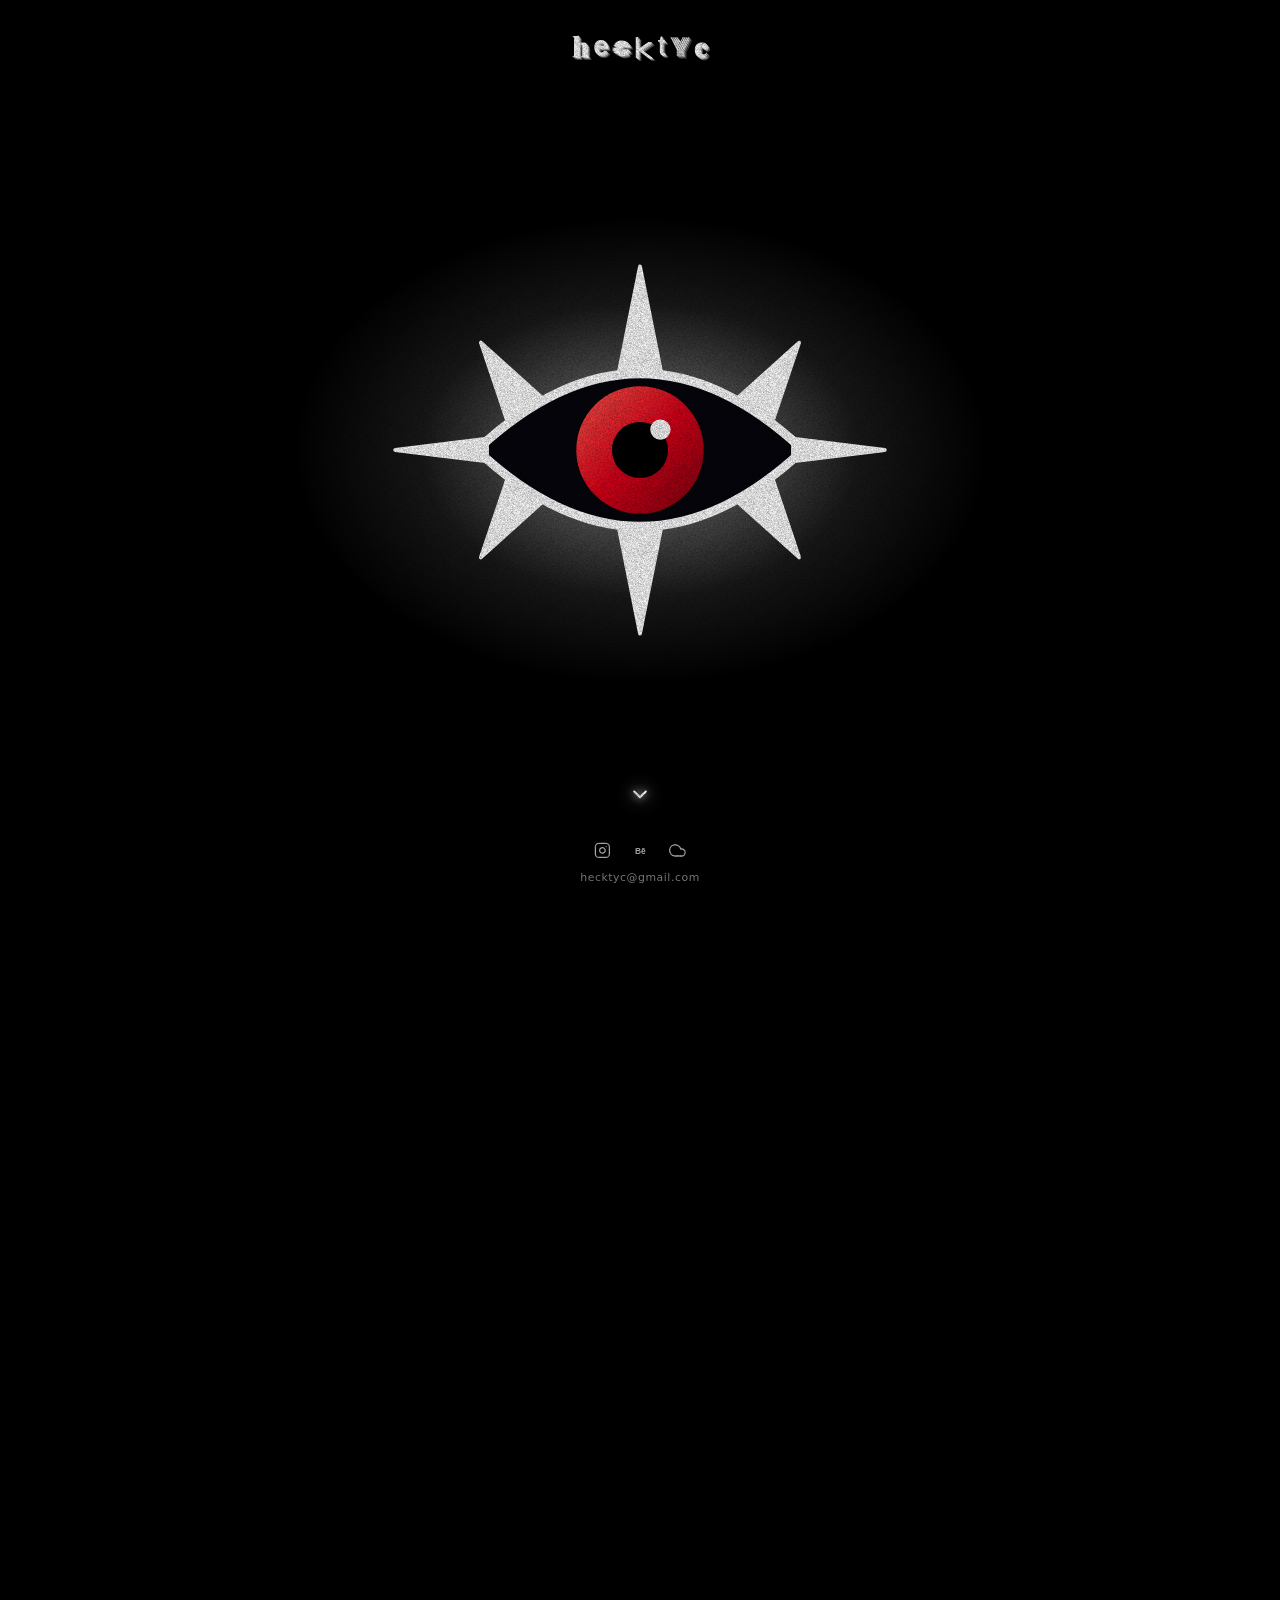
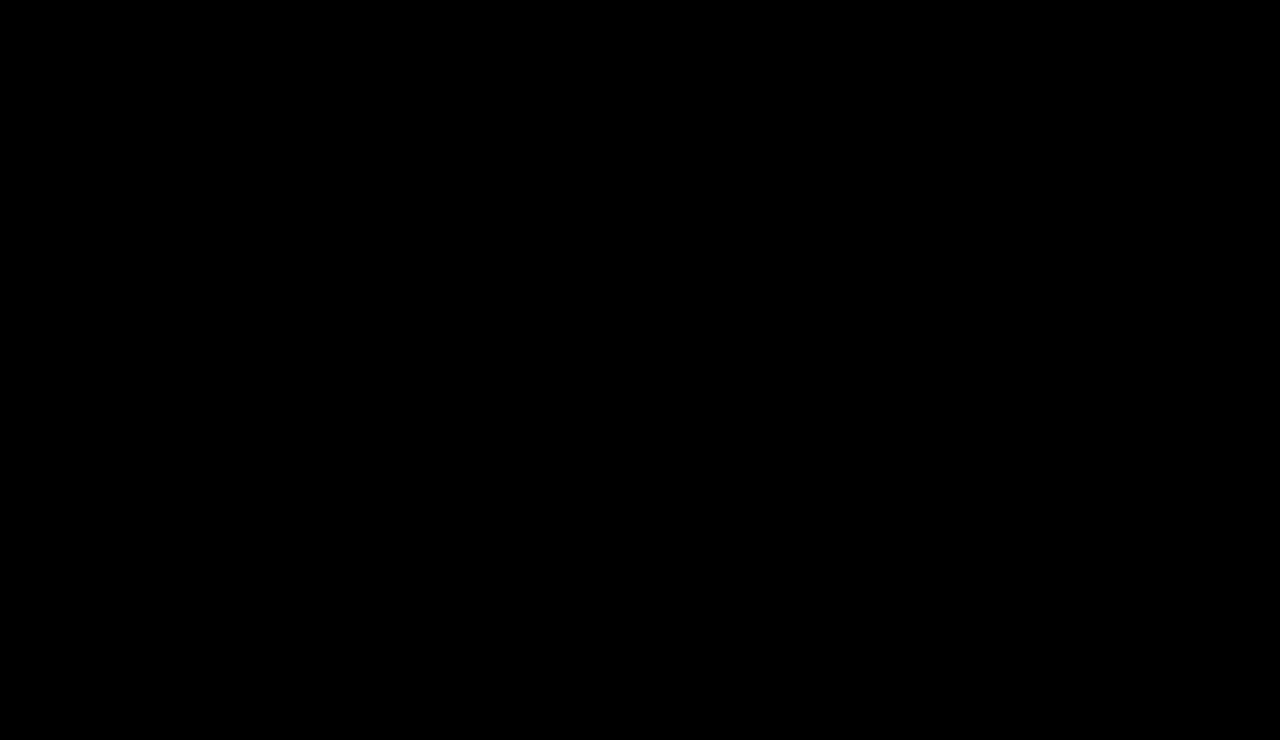
==== commit fa0b8b04: "Add files via upload" ====
--- a/index.html
+++ b/index.html
@@ -16,7 +16,7 @@
   <meta name="robots" content="index, follow">
   <link rel="canonical" href="https://hecktyc.github.io/">
 
-  <!-- link previews (Instagram, Discord, WhatsApp, iMessage, X, ...) -->
+  <!-- link previews -->
   <meta property="og:type" content="website">
   <meta property="og:site_name" content="hecktyc">
   <meta property="og:title" content="hecktyc">
@@ -31,7 +31,7 @@
   <meta name="twitter:description" content="Find me on Instagram, Behance and SoundCloud.">
   <meta name="twitter:image" content="https://hecktyc.github.io/og-image.png">
 
-  <!-- structured data for search engines -->
+  <!-- structured data -->
   <script type="application/ld+json">{
   "@context": "https://schema.org",
   "@type": "WebSite",
@@ -43,8 +43,9 @@
     "https://soundcloud.com/hecktyc"
   ]
 }</script>
-  <script>/* weak devices (4 cores/4 GB or less) get a lighter page; add ?lite to the address to test */
-    (function(){var d=document.documentElement,m=navigator.deviceMemory,c=navigator.hardwareConcurrency;if((m&&m<=4)||(c&&c<=4)||/[?&]lite/.test(location.search))d.className+=" lite";})();</script>
+  <script>
+    (function(){var d=document.documentElement,m=navigator.deviceMemory,c=navigator.hardwareConcurrency;if((m&&m<=4)||(c&&c<=4)||/[?&]lite/.test(location.search))d.className+=" lite";})();
+  </script>
   <link rel="preconnect" href="https://fonts.googleapis.com">
   <link rel="preconnect" href="https://fonts.gstatic.com" crossorigin>
   <link href="https://fonts.googleapis.com/css2?family=Michroma&family=Syncopate:wght@700&family=Orbitron:wght@800&family=Audiowide&family=Righteous&family=Zen+Dots&family=Bungee&family=Alfa+Slab+One&family=Abril+Fatface&family=Playfair+Display:wght@900&family=Cinzel:wght@800&family=UnifrakturCook:wght@700&family=Pacifico&family=Permanent+Marker&family=Rubik+Glitch&family=Wallpoet&family=Bruno+Ace&family=Chakra+Petch:wght@700&family=Tektur:wght@800&family=Oxanium:wght@800&family=Monoton&text=hecktyc&display=swap" rel="stylesheet">
@@ -276,7 +277,7 @@
       50%      { transform: translateY(5px);  opacity: 1; }
     }
 
-    /* 3D Star System Hub (Centered to the pupil) */
+    /* 3D Star System Hub (Pupil-Centered) */
     .hub {
       position: fixed;
       inset: 0;
@@ -286,7 +287,7 @@
       opacity: 0;
       pointer-events: none;
       contain: layout paint;
-      perspective: 1300px;
+      perspective: 1400px;
       overflow: hidden;
     }
 
@@ -336,48 +337,170 @@
       will-change: transform;
     }
 
-    /* Orbital Track Rings in Galactic Plane */
-    .orbit-track {
-      position: absolute;
-      border-radius: 50%;
-      pointer-events: none;
-      transform: translate(-50%, -50%);
-    }
-    .orbit-track.main {
-      width: calc(var(--R) * 2);
-      height: calc(var(--R) * 2);
-      border: 1px solid rgba(255, 255, 255, 0.22);
-      box-shadow: 0 0 16px rgba(255, 255, 255, 0.08), inset 0 0 16px rgba(255, 255, 255, 0.04);
-    }
-    .orbit-track.inner {
-      width: calc(var(--R) * 1.3);
-      height: calc(var(--R) * 1.3);
-      border: 1px dashed rgba(255, 255, 255, 0.12);
-    }
-    .orbit-track.outer {
-      width: calc(var(--R) * 2.7);
-      height: calc(var(--R) * 2.7);
-      border: 1px solid rgba(255, 255, 255, 0.07);
-    }
-    .orbit-track.dust {
-      width: calc(var(--R) * 2.16);
-      height: calc(var(--R) * 2.16);
-      border: 1px dotted rgba(255, 255, 255, 0.14);
-    }
-
-    /* ==============================================================
-       PURE WHITE STELLAR CORE + 3D Z-AXIS GYROSCOPIC CORE SYSTEM
-       ============================================================== */
-    .star-core-wrap {
+    /* ========================================================
+       Off-Center 3D Celestial Orbital Systems
+       (Guarantees every planet rides 100% coincident with track)
+       ======================================================== */
+    .cel-system {
       position: absolute;
       left: 0;
       top: 0;
       width: 0;
       height: 0;
       transform-style: preserve-3d;
-    }
-
-    /* Pure brilliant white central star */
+      transform: rotateX(var(--ox, 0deg)) rotateY(var(--oy, 0deg)) rotateZ(var(--oz, 0deg));
+      pointer-events: none;
+    }
+
+    /* Off-center anchor displaced by --off-x and --off-y from the stellar core */
+    .cel-orbit-anchor {
+      position: absolute;
+      left: var(--off-x, 0px);
+      top: var(--off-y, 0px);
+      width: 0;
+      height: 0;
+      transform-style: preserve-3d;
+    }
+
+    /* The circular track line centered on the eccentric anchor */
+    .cel-circle-track {
+      position: absolute;
+      left: calc(var(--dia) / -2);
+      top: calc(var(--dia) / -2);
+      width: var(--dia);
+      height: var(--dia);
+      border-radius: 50%;
+      border: 1px solid rgba(255, 255, 255, var(--b-op, 0.18));
+      pointer-events: none;
+      box-sizing: border-box;
+    }
+    .cel-circle-track.dashed { border-style: dashed; }
+    .cel-circle-track.dotted { border-style: dotted; }
+    .cel-circle-track.fine { border-width: 0.75px; }
+
+    /* Rotates around the exact center of the eccentric track */
+    .cel-planet-rotator {
+      position: absolute;
+      left: 0;
+      top: 0;
+      width: 0;
+      height: 0;
+      transform-origin: 0 0;
+      transform-style: preserve-3d;
+      animation: celOrbitSpin var(--dur, 40s) linear infinite var(--dir, normal);
+    }
+    @keyframes celOrbitSpin {
+      to { transform: rotateZ(360deg); }
+    }
+
+    /* Arm extending outward by the exact radius (dia / -2) */
+    .planet-arm {
+      position: absolute;
+      left: 0;
+      top: 0;
+      width: 0;
+      height: 0;
+      transform-origin: 0 0;
+      transform-style: preserve-3d;
+      transform: rotateZ(var(--init-deg, 0deg)) translateY(calc(var(--dia) / -2));
+    }
+
+    /* Planetary body centered exactly on the orbital track */
+    .planet-body {
+      position: absolute;
+      left: calc(var(--psz, 6px) / -2);
+      top: calc(var(--psz, 6px) / -2);
+      width: var(--psz, 6px);
+      height: var(--psz, 6px);
+      border-radius: 50%;
+      transform-style: preserve-3d;
+      background: #ffffff;
+      box-shadow: 0 0 8px rgba(255, 255, 255, 0.9), 0 0 16px rgba(255, 255, 255, 0.35);
+    }
+    .planet-body.shaded {
+      background: radial-gradient(circle at 35% 30%, #ffffff, #9cb0c8 60%, #151922 100%);
+      box-shadow: 0 0 7px rgba(255, 255, 255, 0.75);
+    }
+    .planet-body.molten {
+      background: radial-gradient(circle at 35% 30%, #ffffff 0%, #ffcda5 35%, #ff5233 75%, #730a00 100%);
+      box-shadow: 0 0 9px rgba(255, 120, 50, 0.95), 0 0 18px rgba(255, 60, 0, 0.5);
+    }
+    .planet-body.ice {
+      background: radial-gradient(circle at 35% 30%, #ffffff 0%, #c4eeff 45%, #5ba4d9 80%, #133252 100%);
+      box-shadow: 0 0 7px rgba(196, 238, 255, 0.9), 0 0 14px rgba(91, 164, 217, 0.45);
+    }
+    .planet-body.bright {
+      background: #ffffff;
+      box-shadow: 0 0 10px #ffffff, 0 0 20px rgba(255, 255, 255, 0.85);
+    }
+
+    /* Planetary Rings for Gas Giants */
+    .planet-ring-wrap {
+      position: absolute;
+      left: 0;
+      top: 0;
+      width: 0;
+      height: 0;
+      transform-style: preserve-3d;
+      transform: rotateX(74deg) rotateY(-18deg);
+      pointer-events: none;
+    }
+    .planet-ring-inner {
+      position: absolute;
+      left: calc(var(--psz, 8px) * -1.25);
+      top: calc(var(--psz, 8px) * -1.25);
+      width: calc(var(--psz, 8px) * 2.5);
+      height: calc(var(--psz, 8px) * 2.5);
+      border-radius: 50%;
+      border: 1px solid rgba(255, 255, 255, 0.7);
+      box-shadow: 0 0 6px rgba(255, 255, 255, 0.25);
+    }
+    .planet-ring-outer {
+      position: absolute;
+      left: calc(var(--psz, 8px) * -1.75);
+      top: calc(var(--psz, 8px) * -1.75);
+      width: calc(var(--psz, 8px) * 3.5);
+      height: calc(var(--psz, 8px) * 3.5);
+      border-radius: 50%;
+      border: 1px dashed rgba(255, 255, 255, 0.45);
+    }
+
+    /* Orbiting Moons */
+    .moon-orbit {
+      position: absolute;
+      left: 0;
+      top: 0;
+      width: 0;
+      height: 0;
+      transform-origin: 0 0;
+      transform-style: preserve-3d;
+      animation: moonSpin var(--m-dur, 6s) linear infinite;
+    }
+    @keyframes moonSpin {
+      to { transform: rotateZ(360deg); }
+    }
+    .mini-moon {
+      position: absolute;
+      left: var(--m-dist, 12px);
+      top: -1.5px;
+      width: var(--m-sz, 2.5px);
+      height: var(--m-sz, 2.5px);
+      border-radius: 50%;
+      background: #ffffff;
+      box-shadow: 0 0 5px #ffffff;
+    }
+
+    /* ========================================================
+       Stellar Core: Pure Brilliant White with 3D Z-Axis Elements
+       ======================================================== */
+    .star-core-wrap {
+      position: absolute;
+      left: 0;
+      top: 0;
+      width: 0;
+      height: 0;
+      transform-style: preserve-3d;
+    }
     .star-core {
       position: absolute;
       left: -9px;
@@ -388,288 +511,165 @@
       background: #ffffff;
       box-shadow:
         0 0 16px #ffffff,
-        0 0 32px #ffffff,
-        0 0 54px rgba(255, 255, 255, 0.95),
-        0 0 90px rgba(255, 255, 255, 0.7),
-        0 0 140px rgba(255, 255, 255, 0.4);
-      animation: starPulse 3.4s ease-in-out infinite;
-      z-index: 5;
-    }
-
-    /* Radiant pure white solar corona */
+        0 0 35px rgba(255, 255, 255, 0.95),
+        0 0 70px rgba(255, 255, 255, 0.65),
+        0 0 115px rgba(255, 255, 255, 0.4);
+      animation: whiteStarPulse 3.5s ease-in-out infinite;
+    }
     .solar-corona {
       position: absolute;
-      left: -64px;
-      top: -64px;
-      width: 128px;
-      height: 128px;
+      left: -58px;
+      top: -58px;
+      width: 116px;
+      height: 116px;
       border-radius: 50%;
       background: radial-gradient(circle,
-        rgba(255, 255, 255, 0.65) 0%,
-        rgba(255, 255, 255, 0.35) 30%,
-        rgba(255, 255, 255, 0.12) 60%,
-        transparent 75%);
-      pointer-events: none;
-      animation: coronaPulse 4s ease-in-out infinite alternate;
-    }
-
-    /* Multi-point pure white starlight diffraction spikes */
+        rgba(255, 255, 255, 0.5) 0%,
+        rgba(255, 255, 255, 0.22) 38%,
+        rgba(255, 255, 255, 0.06) 65%,
+        transparent 100%);
+      pointer-events: none;
+      animation: whiteCoronaPulse 4s ease-in-out infinite alternate;
+    }
     .diffraction-spikes {
       position: absolute;
-      left: -90px;
-      top: -90px;
-      width: 180px;
-      height: 180px;
-      pointer-events: none;
-      animation: spikeSpin 80s linear infinite;
+      left: -80px;
+      top: -80px;
+      width: 160px;
+      height: 160px;
+      pointer-events: none;
+      animation: whiteSpikeSpin 65s linear infinite;
     }
     .diffraction-spikes::before,
     .diffraction-spikes::after {
-      content: "";
-      position: absolute;
-      top: 50%;
-      left: 0;
-      right: 0;
-      height: 1.5px;
-      background: linear-gradient(90deg, transparent, rgba(255, 255, 255, 0.9) 50%, transparent);
-      box-shadow: 0 0 8px #ffffff;
-    }
-    .diffraction-spikes::after {
-      transform: rotate(90deg);
-    }
-
-    /* Extra diagonal starlight burst */
-    .diffraction-diagonal {
-      position: absolute;
-      left: -60px;
-      top: -60px;
-      width: 120px;
-      height: 120px;
-      pointer-events: none;
-      transform: rotate(45deg);
-      animation: spikeSpinRev 60s linear infinite;
-    }
-    .diffraction-diagonal::before,
-    .diffraction-diagonal::after {
       content: "";
       position: absolute;
       top: 50%;
       left: 0;
       right: 0;
       height: 1px;
-      background: linear-gradient(90deg, transparent, rgba(255, 255, 255, 0.6) 50%, transparent);
-    }
-    .diffraction-diagonal::after {
+      background: linear-gradient(90deg, transparent, rgba(255, 255, 255, 0.85) 50%, transparent);
+    }
+    .diffraction-spikes::after {
       transform: rotate(90deg);
     }
 
-    /* 3D Z-Axis Gyroscopic Stellar Sphere and Rings */
-    .z-gyro-system {
+    /* Gyroscopic Rings across X, Y, Z axes */
+    .gyro-ring {
+      position: absolute;
+      border-radius: 50%;
+      border: 1px solid rgba(255, 255, 255, 0.5);
+      pointer-events: none;
+      transform-style: preserve-3d;
+    }
+    .gyro-ring.ring-x {
+      left: -24px; top: -24px; width: 48px; height: 48px;
+      animation: gyroX 12s linear infinite;
+    }
+    .gyro-ring.ring-y {
+      left: -32px; top: -32px; width: 64px; height: 64px;
+      border-color: rgba(255, 255, 255, 0.35);
+      animation: gyroY 18s linear infinite reverse;
+    }
+    .gyro-ring.ring-z {
+      left: -40px; top: -40px; width: 80px; height: 80px;
+      border: 1px dashed rgba(255, 255, 255, 0.25);
+      animation: gyroZ 24s linear infinite;
+    }
+    .polar-axis {
+      position: absolute;
+      left: 0;
+      top: 0;
+      width: 1px;
+      height: 94px;
+      transform: translate(-50%, -50%) rotateX(90deg);
+      background: linear-gradient(180deg, transparent, rgba(255, 255, 255, 0.85) 50%, transparent);
+      pointer-events: none;
+    }
+    .polar-flux {
+      position: absolute;
+      border-radius: 50%;
+      border: 1px solid rgba(255, 255, 255, 0.45);
+      pointer-events: none;
+    }
+    .polar-flux.north {
+      left: -16px; top: -16px; width: 32px; height: 32px;
+      transform: translateZ(36px);
+      animation: fluxBob 3s ease-in-out infinite alternate;
+    }
+    .polar-flux.south {
+      left: -16px; top: -16px; width: 32px; height: 32px;
+      transform: translateZ(-36px);
+      animation: fluxBob 3s ease-in-out infinite alternate-reverse;
+    }
+
+    @keyframes whiteStarPulse {
+      0%, 100% { transform: scale(1); filter: drop-shadow(0 0 12px #fff); }
+      50%      { transform: scale(1.3); filter: drop-shadow(0 0 28px rgba(255, 255, 255, 0.95)); }
+    }
+    @keyframes whiteCoronaPulse {
+      0%   { transform: scale(0.92); opacity: 0.7; }
+      100% { transform: scale(1.25); opacity: 1; }
+    }
+    @keyframes whiteSpikeSpin {
+      to { transform: rotate(360deg); }
+    }
+    @keyframes gyroX {
+      0%   { transform: rotateX(0deg) rotateY(25deg); }
+      100% { transform: rotateX(360deg) rotateY(25deg); }
+    }
+    @keyframes gyroY {
+      0%   { transform: rotateY(0deg) rotateX(40deg); }
+      100% { transform: rotateY(360deg) rotateX(40deg); }
+    }
+    @keyframes gyroZ {
+      0%   { transform: rotateZ(0deg) rotateX(70deg); }
+      100% { transform: rotateZ(360deg) rotateX(70deg); }
+    }
+    @keyframes fluxBob {
+      0%   { transform: translateZ(30px) scale(0.92); opacity: 0.35; }
+      100% { transform: translateZ(42px) scale(1.08); opacity: 0.85; }
+    }
+
+    /* ========================================================
+       5 Main Category Planets & Synchronized Pentagram
+       ======================================================== */
+    .orbit-track.main {
+      position: absolute;
+      left: calc(var(--R) * -1);
+      top: calc(var(--R) * -1);
+      width: calc(var(--R) * 2);
+      height: calc(var(--R) * 2);
+      border-radius: 50%;
+      border: 1px solid rgba(255, 255, 255, 0.22);
+      box-shadow: 0 0 16px rgba(255, 255, 255, 0.08), inset 0 0 16px rgba(255, 255, 255, 0.04);
+      pointer-events: none;
+    }
+
+    .orbit {
       position: absolute;
       left: 0;
       top: 0;
       width: 0;
       height: 0;
       transform-style: preserve-3d;
-      pointer-events: none;
-    }
-
-    /* Gyro ring 1: inclined across X & Y axes */
-    .gyro-ring {
-      position: absolute;
-      border-radius: 50%;
-      border: 1px solid rgba(255, 255, 255, 0.6);
-      transform-style: preserve-3d;
-    }
-    .gyro-ring.ring-1 {
-      left: -32px;
-      top: -32px;
-      width: 64px;
-      height: 64px;
-      border-color: rgba(255, 255, 255, 0.7);
-      box-shadow: 0 0 10px rgba(255, 255, 255, 0.4), inset 0 0 10px rgba(255, 255, 255, 0.2);
-      animation: spinGyro1 16s linear infinite;
-    }
-
-    /* Gyro ring 2: orthogonal Z-axis gimbal */
-    .gyro-ring.ring-2 {
-      left: -44px;
-      top: -44px;
-      width: 88px;
-      height: 88px;
-      border-style: dashed;
-      border-color: rgba(255, 255, 255, 0.5);
-      animation: spinGyro2 22s linear infinite reverse;
-    }
-
-    /* Gyro ring 3: wide outer 3D orbital halo */
-    .gyro-ring.ring-3 {
-      left: -56px;
-      top: -56px;
-      width: 112px;
-      height: 112px;
-      border-color: rgba(255, 255, 255, 0.35);
-      box-shadow: 0 0 12px rgba(255, 255, 255, 0.2);
-      animation: spinGyro3 28s linear infinite;
-    }
-
-    /* Polar flux rings that extend physically upward and downward along the Z-axis */
-    .polar-flux {
-      position: absolute;
-      border-radius: 50%;
-      border: 1px solid rgba(255, 255, 255, 0.5);
-      box-shadow: 0 0 10px rgba(255, 255, 255, 0.4);
-      transform-style: preserve-3d;
-    }
-    .polar-flux.north {
-      left: -20px;
-      top: -20px;
-      width: 40px;
-      height: 40px;
-      transform: translateZ(36px);
-      animation: fluxBobNorth 3s ease-in-out infinite alternate;
-    }
-    .polar-flux.south {
-      left: -20px;
-      top: -20px;
-      width: 40px;
-      height: 40px;
-      transform: translateZ(-36px);
-      animation: fluxBobSouth 3s ease-in-out infinite alternate;
-    }
-
-    /* Polar axis alignment beam */
-    .polar-axis-line {
-      position: absolute;
-      left: 0;
-      top: 0;
-      width: 1px;
-      height: 90px;
-      background: linear-gradient(180deg, transparent, rgba(255, 255, 255, 0.8) 50%, transparent);
-      box-shadow: 0 0 8px #ffffff;
-      transform: translate3d(-0.5px, -45px, 0) rotateX(90deg);
-      pointer-events: none;
-    }
-
-    /* Orbiting micro-particles weaving through the Z-plane */
-    .core-satellite {
+      animation: starOrbit 75s linear infinite;
+    }
+    .node {
       position: absolute;
       left: 0;
       top: 0;
       width: 0;
       height: 0;
       transform-style: preserve-3d;
-      animation: satSpin 12s linear infinite;
-    }
-    .core-satellite::before {
-      content: "";
-      position: absolute;
-      left: -2px;
-      top: -2px;
-      width: 4px;
-      height: 4px;
-      border-radius: 50%;
-      background: #ffffff;
-      box-shadow: 0 0 8px #ffffff;
-      transform: translateX(42px) translateZ(22px);
-    }
-    .core-satellite.two {
-      animation: satSpinRev 18s linear infinite;
-    }
-    .core-satellite.two::before {
-      transform: translateX(-34px) translateZ(-24px);
-      width: 3.5px;
-      height: 3.5px;
-    }
-
-    @keyframes starPulse {
-      0%, 100% { transform: scale(1); filter: drop-shadow(0 0 12px #fff); }
-      50%      { transform: scale(1.3); filter: drop-shadow(0 0 28px #fff); }
-    }
-    @keyframes coronaPulse {
-      0%   { transform: scale(0.92); opacity: 0.7; }
-      100% { transform: scale(1.24); opacity: 1; }
-    }
-    @keyframes spikeSpin {
-      to { transform: rotate(360deg); }
-    }
-    @keyframes spikeSpinRev {
-      to { transform: rotate(-360deg); }
-    }
-
-    /* 3D Gyroscopic Axis Rotations */
-    @keyframes spinGyro1 {
-      0%   { transform: rotateX(65deg) rotateY(0deg) rotateZ(0deg); }
-      100% { transform: rotateX(65deg) rotateY(360deg) rotateZ(360deg); }
-    }
-    @keyframes spinGyro2 {
-      0%   { transform: rotateY(70deg) rotateX(25deg) rotateZ(0deg); }
-      100% { transform: rotateY(70deg) rotateX(25deg) rotateZ(360deg); }
-    }
-    @keyframes spinGyro3 {
-      0%   { transform: rotateZ(30deg) rotateX(80deg) rotateY(0deg); }
-      100% { transform: rotateZ(30deg) rotateX(80deg) rotateY(360deg); }
-    }
-    @keyframes fluxBobNorth {
-      0%   { transform: translateZ(28px) scale(0.9); opacity: 0.6; }
-      100% { transform: translateZ(44px) scale(1.15); opacity: 0.95; }
-    }
-    @keyframes fluxBobSouth {
-      0%   { transform: translateZ(-28px) scale(0.9); opacity: 0.6; }
-      100% { transform: translateZ(-44px) scale(1.15); opacity: 0.95; }
-    }
-    @keyframes satSpin {
-      to { transform: rotateY(360deg) rotateZ(360deg); }
-    }
-    @keyframes satSpinRev {
-      to { transform: rotateX(360deg) rotateZ(-360deg); }
-    }
-
-    /* Luminous Thin White Pentagram Connecting the 5 Planets */
-    .pentagram-svg {
-      position: absolute;
-      left: calc(var(--R) * -1);
-      top: calc(var(--R) * -1);
-      width: calc(var(--R) * 2);
-      height: calc(var(--R) * 2);
-      overflow: visible;
-      pointer-events: none;
-      transform-style: preserve-3d;
-    }
-    .pentagram-line {
-      fill: rgba(255, 255, 255, 0.012);
-      stroke: rgba(255, 255, 255, 0.42);
-      stroke-width: 0.75;
-      stroke-linejoin: round;
-      filter: drop-shadow(0 0 3px rgba(255, 255, 255, 0.65)) drop-shadow(0 0 8px rgba(255, 255, 255, 0.25));
-      transition: stroke 0.3s ease, filter 0.3s ease;
-    }
-    .orbit:hover .pentagram-line,
-    .orbit:focus-within .pentagram-line {
-      stroke: rgba(255, 255, 255, 0.7);
-      filter: drop-shadow(0 0 5px rgba(255, 255, 255, 0.9)) drop-shadow(0 0 14px rgba(255, 255, 255, 0.4));
-    }
-
-    /* 3D Orbiting Categories */
-    .orbit {
-      position: absolute;
-      left: 0;
-      top: 0;
-      width: 0;
-      height: 0;
-      transform-style: preserve-3d;
-      animation: starOrbit 75s linear infinite;
-    }
-    .node {
-      position: absolute;
-      left: 0;
-      top: 0;
-      width: 0;
-      height: 0;
-      transform-style: preserve-3d;
       color: #fff;
       text-decoration: none;
       transform: rotateZ(calc(var(--k) * 72deg)) translateY(calc(var(--R) * -1));
+      pointer-events: none;
+      cursor: pointer;
+    }
+    .hub.on .node {
+      pointer-events: auto;
     }
     .node-in {
       position: absolute;
@@ -694,6 +694,39 @@
       will-change: transform;
     }
 
+    /* Connecting Pentagram SVG */
+    .pentagram-svg {
+      position: absolute;
+      left: calc(var(--R) * -1);
+      top: calc(var(--R) * -1);
+      width: calc(var(--R) * 2);
+      height: calc(var(--R) * 2);
+      pointer-events: none;
+      overflow: visible;
+      opacity: 0.85;
+      transition: opacity 0.3s ease;
+    }
+    .pentagram-line {
+      fill: none;
+      stroke: #ffffff;
+      stroke-width: 1.1;
+      stroke-linecap: round;
+      stroke-linejoin: round;
+      vector-effect: non-scaling-stroke;
+    }
+    .pentagram-glow {
+      fill: none;
+      stroke: rgba(255, 255, 255, 0.4);
+      stroke-width: 3.5;
+      stroke-linecap: round;
+      stroke-linejoin: round;
+      vector-effect: non-scaling-stroke;
+    }
+    .orbit:hover .pentagram-svg,
+    .orbit:focus-within .pentagram-svg {
+      opacity: 1;
+    }
+
     .orb-wrap {
       position: relative;
       width: var(--n);
@@ -722,11 +755,11 @@
       height: 100%;
       border: 1.5px solid rgba(255, 255, 255, 0.72);
       border-radius: 50%;
-      background: radial-gradient(circle at 35% 30%, rgba(42, 42, 56, 0.96), rgba(8, 8, 14, 0.98) 72%, #000 100%);
+      background: radial-gradient(circle at 35% 30%, rgba(40, 40, 52, 0.95), rgba(8, 8, 14, 0.98) 72%, #000 100%);
       box-shadow:
         inset -3px -3px 8px rgba(0, 0, 0, 0.85),
-        inset 2px 2px 7px rgba(255, 255, 255, 0.4),
-        0 0 16px rgba(255, 255, 255, 0.2);
+        inset 2px 2px 7px rgba(255, 255, 255, 0.38),
+        0 0 16px rgba(255, 255, 255, 0.18);
       transition: transform 0.3s cubic-bezier(0.2, 0.8, 0.2, 1), box-shadow 0.3s ease, border-color 0.3s ease;
     }
     .orb svg {
@@ -746,7 +779,7 @@
       letter-spacing: 0.16em;
       color: rgba(255, 255, 255, 0.88);
       white-space: nowrap;
-      text-shadow: 0 0 8px rgba(0, 0, 0, 0.9), 0 0 14px rgba(255, 255, 255, 0.35);
+      text-shadow: 0 0 8px rgba(0, 0, 0, 0.9), 0 0 14px rgba(255, 255, 255, 0.3);
       transition: color 0.25s ease, text-shadow 0.25s ease;
     }
 
@@ -755,17 +788,17 @@
       border-color: #fff;
       box-shadow:
         inset -2px -2px 6px rgba(0, 0, 0, 0.6),
-        inset 2px 2px 8px rgba(255, 255, 255, 0.7),
-        0 0 32px rgba(255, 255, 255, 0.75),
-        0 0 65px rgba(255, 255, 255, 0.4);
+        inset 2px 2px 8px rgba(255, 255, 255, 0.65),
+        0 0 30px rgba(255, 255, 255, 0.65),
+        0 0 60px rgba(255, 90, 77, 0.4);
     }
     .node:hover .planetary-ring, .node:focus-visible .planetary-ring {
-      border-color: rgba(255, 255, 255, 0.8);
-      box-shadow: 0 0 16px rgba(255, 255, 255, 0.5);
+      border-color: rgba(255, 255, 255, 0.75);
+      box-shadow: 0 0 16px rgba(255, 255, 255, 0.45);
     }
     .node:hover .lab, .node:focus-visible .lab {
       color: #fff;
-      text-shadow: 0 0 12px rgba(255, 255, 255, 0.85);
+      text-shadow: 0 0 12px rgba(255, 255, 255, 0.75);
     }
     .node:focus-visible { outline: none; }
     .node:focus-visible .orb { outline: 2px solid #fff; outline-offset: 3px; }
@@ -773,8 +806,7 @@
     .orbit:hover, .orbit:hover .node-in, .orbit:focus-within, .orbit:focus-within .node-in,
     .hub:not(.on) .orbit, .hub:not(.on) .node-in, .hub:not(.on) .star-core,
     .hub:not(.on) .solar-corona, .hub:not(.on) .diffraction-spikes,
-    .hub:not(.on) .diffraction-diagonal, .hub:not(.on) .gyro-ring,
-    .hub:not(.on) .polar-flux, .hub:not(.on) .core-satellite {
+    .hub:not(.on) .cel-planet-rotator, .hub:not(.on) .moon-orbit {
       animation-play-state: paused;
     }
 
@@ -788,9 +820,7 @@
     .lite body::after { animation: none; }
 
     @media (prefers-reduced-motion: reduce) {
-      h1 span, .scroll-hint svg, .orbit, .node-in, .star-core, .solar-corona,
-      .diffraction-spikes, .diffraction-diagonal, .gyro-ring, .polar-flux,
-      .core-satellite, .star {
+      h1 span, .scroll-hint svg, .orbit, .node-in, .star-core, .solar-corona, .diffraction-spikes, .star, .cel-planet-rotator, .gyro-ring, .polar-flux, .moon-orbit {
         animation: none;
       }
       .reveal { transition: none; }
@@ -845,38 +875,128 @@
     <div class="starfield" id="starfield" aria-hidden="true"></div>
     <div class="hub-stage" id="hubStage">
       <div class="system-plane" id="systemPlane">
-        <!-- orbital tracks -->
-        <div class="orbit-track inner" aria-hidden="true"></div>
+        <!-- Main Circular Orbital Track for the 5 Category Planets -->
         <div class="orbit-track main" aria-hidden="true"></div>
-        <div class="orbit-track dust" aria-hidden="true"></div>
-        <div class="orbit-track outer" aria-hidden="true"></div>
-
-        <!-- Brilliant Pure White Central Star with 3D Z-Axis Elements -->
+
+        <!-- ========================================================
+             Off-Center 3D Orbital Systems with Exactly Aligned Planets
+             ======================================================== -->
+
+        <!-- System 1: Inner Eccentric Molten Dwarf Planet -->
+        <div class="cel-system" style="--ox:18deg;--oy:22deg;--oz:10deg" aria-hidden="true">
+          <div class="cel-orbit-anchor" style="--off-x:22px;--off-y:-16px;--dia:calc(var(--R)*0.58)">
+            <div class="cel-circle-track fine dotted" style="--b-op:0.24"></div>
+            <div class="cel-planet-rotator" style="--dur:24s;--dir:normal">
+              <div class="planet-arm" style="--init-deg:35deg">
+                <div class="planet-body molten" style="--psz:5px"></div>
+              </div>
+            </div>
+          </div>
+        </div>
+
+        <!-- System 2: Resonant Tilted Eccentric Gas Giant with Dual Rings & Moon -->
+        <div class="cel-system" style="--ox:-36deg;--oy:20deg;--oz:-25deg" aria-hidden="true">
+          <div class="cel-orbit-anchor" style="--off-x:-28px;--off-y:20px;--dia:calc(var(--R)*0.94)">
+            <div class="cel-circle-track dashed" style="--b-op:0.22"></div>
+            <div class="cel-planet-rotator" style="--dur:36s;--dir:reverse">
+              <div class="planet-arm" style="--init-deg:160deg">
+                <div class="planet-body shaded" style="--psz:8.5px">
+                  <div class="planet-ring-wrap">
+                    <div class="planet-ring-inner"></div>
+                    <div class="planet-ring-outer"></div>
+                  </div>
+                  <div class="moon-orbit" style="--m-dur:4.5s">
+                    <div class="mini-moon" style="--m-dist:15px;--m-sz:2.5px"></div>
+                  </div>
+                </div>
+              </div>
+            </div>
+          </div>
+        </div>
+
+        <!-- System 3: Mid Eccentric Inclined Icy Body with Orbiting Moon -->
+        <div class="cel-system" style="--ox:28deg;--oy:-34deg;--oz:40deg" aria-hidden="true">
+          <div class="cel-orbit-anchor" style="--off-x:32px;--off-y:24px;--dia:calc(var(--R)*1.38)">
+            <div class="cel-circle-track fine" style="--b-op:0.18"></div>
+            <div class="cel-planet-rotator" style="--dur:52s;--dir:normal">
+              <div class="planet-arm" style="--init-deg:80deg">
+                <div class="planet-body ice" style="--psz:6.5px">
+                  <div class="moon-orbit" style="--m-dur:6.5s">
+                    <div class="mini-moon" style="--m-dist:12px;--m-sz:2.2px"></div>
+                  </div>
+                </div>
+              </div>
+            </div>
+          </div>
+        </div>
+
+        <!-- System 4: Twin Co-Orbital Planets on the Same Off-Center Circle -->
+        <div class="cel-system" style="--ox:-50deg;--oy:15deg;--oz:70deg" aria-hidden="true">
+          <div class="cel-orbit-anchor" style="--off-x:-36px;--off-y:-28px;--dia:calc(var(--R)*1.82)">
+            <div class="cel-circle-track dashed" style="--b-op:0.18"></div>
+            <div class="cel-planet-rotator" style="--dur:75s;--dir:reverse">
+              <!-- Planet A -->
+              <div class="planet-arm" style="--init-deg:50deg">
+                <div class="planet-body bright" style="--psz:5px"></div>
+              </div>
+              <!-- Planet B (Co-orbital partner) -->
+              <div class="planet-arm" style="--init-deg:230deg">
+                <div class="planet-body shaded" style="--psz:6.2px"></div>
+              </div>
+            </div>
+          </div>
+        </div>
+
+        <!-- System 5: Outer Eccentric Long-Period Ice Giant with Dual Moons -->
+        <div class="cel-system" style="--ox:42deg;--oy:-44deg;--oz:-18deg" aria-hidden="true">
+          <div class="cel-orbit-anchor" style="--off-x:40px;--off-y:-34px;--dia:calc(var(--R)*2.36)">
+            <div class="cel-circle-track dotted" style="--b-op:0.15"></div>
+            <div class="cel-planet-rotator" style="--dur:105s;--dir:normal">
+              <div class="planet-arm" style="--init-deg:295deg">
+                <div class="planet-body ice" style="--psz:8px">
+                  <div class="moon-orbit" style="--m-dur:5s">
+                    <div class="mini-moon" style="--m-dist:14px;--m-sz:2.4px"></div>
+                  </div>
+                  <div class="moon-orbit" style="--m-dur:9s">
+                    <div class="mini-moon" style="--m-dist:-18px;--m-sz:1.8px"></div>
+                  </div>
+                </div>
+              </div>
+            </div>
+          </div>
+        </div>
+
+        <!-- System 6: Deep Space Halo Track with Swift Asteroid/Planet -->
+        <div class="cel-system" style="--ox:-22deg;--oy:54deg;--oz:-32deg" aria-hidden="true">
+          <div class="cel-orbit-anchor" style="--off-x:-25px;--off-y:38px;--dia:calc(var(--R)*2.82)">
+            <div class="cel-circle-track fine dotted" style="--b-op:0.13"></div>
+            <div class="cel-planet-rotator" style="--dur:140s;--dir:reverse">
+              <div class="planet-arm" style="--init-deg:130deg">
+                <div class="planet-body bright" style="--psz:4.5px"></div>
+              </div>
+            </div>
+          </div>
+        </div>
+
+        <!-- Central Star: Pure Brilliant White with 3D Z-Axis Elements -->
         <div class="star-core-wrap" aria-hidden="true">
           <div class="solar-corona"></div>
           <div class="diffraction-spikes"></div>
-          <div class="diffraction-diagonal"></div>
-
-          <!-- 3D Gyroscopic Rings & Polar Flux Z-Axis System -->
-          <div class="z-gyro-system">
-            <div class="polar-axis-line"></div>
-            <div class="polar-flux north"></div>
-            <div class="polar-flux south"></div>
-            <div class="gyro-ring ring-1"></div>
-            <div class="gyro-ring ring-2"></div>
-            <div class="gyro-ring ring-3"></div>
-            <div class="core-satellite one"></div>
-            <div class="core-satellite two"></div>
-          </div>
-
           <div class="star-core"></div>
+          <div class="gyro-ring ring-x"></div>
+          <div class="gyro-ring ring-y"></div>
+          <div class="gyro-ring ring-z"></div>
+          <div class="polar-axis"></div>
+          <div class="polar-flux north"></div>
+          <div class="polar-flux south"></div>
         </div>
 
-        <!-- 3D orbiting category planets -->
+        <!-- 3D Orbiting Categories & Synchronized Pentagram -->
         <nav class="orbit" aria-label="Pages">
-          <!-- Thin white pentagram geometrically linking all 5 planet category centers -->
+          <!-- Mathematical Pentagram SVG connecting the 5 category planets -->
           <svg class="pentagram-svg" viewBox="-100 -100 200 200" aria-hidden="true">
-            <polygon points="0,-100 58.78,80.9 -95.11,-30.9 95.11,-30.9 -58.78,80.9" class="pentagram-line"/>
+            <polygon class="pentagram-glow" points="0,-100 58.78,80.90 -95.11,-30.90 95.11,-30.90 -58.78,80.90" />
+            <polygon class="pentagram-line" points="0,-100 58.78,80.90 -95.11,-30.90 95.11,-30.90 -58.78,80.90" />
           </svg>
 
           <a class="node" href="services.html" style="--k:0">
@@ -976,7 +1096,6 @@
       var space = document.getElementById('space');
       var starfield = document.getElementById('starfield');
 
-      // Populate subtle background stars
       if (starfield) {
         var frag = document.createDocumentFragment();
         for (var s = 0; s < 46; s++) {
@@ -1056,7 +1175,6 @@
         var q = Math.min(1, Math.max(0, (p - 0.3) / 0.2));
         hub.style.opacity = q;
         hub.style.visibility = q > 0 ? 'visible' : 'hidden';
-        hub.style.pointerEvents = p > 0.97 ? 'auto' : 'none';
         if ((q > 0) !== hubOn) { hubOn = q > 0; hub.classList.toggle('on', hubOn); }
         var rp = 11 * size / w * PF;
         hub.style.clipPath = rp > Math.hypot(W, H) / 2 * 1.02 ? 'none' : 'circle(' + rp + 'px at 50% 50%)';
@@ -1076,10 +1194,9 @@
         if (moving) { cx += (tx - cx) * 0.08; cy += (ty - cy) * 0.08; }
         if (p !== lastP || (moving && p < 0.3)) { apply(p); lastP = p; }
 
-        // Dynamic 3D star system tilt and Z-axis parallax reacting to cursor movement
         if (hubOn && !reduce && hubStage) {
-          var tiltX = 64 + cy * 10;
-          var tiltY = cx * 14;
+          var tiltX = 64 + cy * 8;
+          var tiltY = cx * 12;
           hubStage.style.setProperty('--tilt-x', tiltX.toFixed(2) + 'deg');
           hubStage.style.setProperty('--tilt-y', tiltY.toFixed(2) + 'deg');
         }
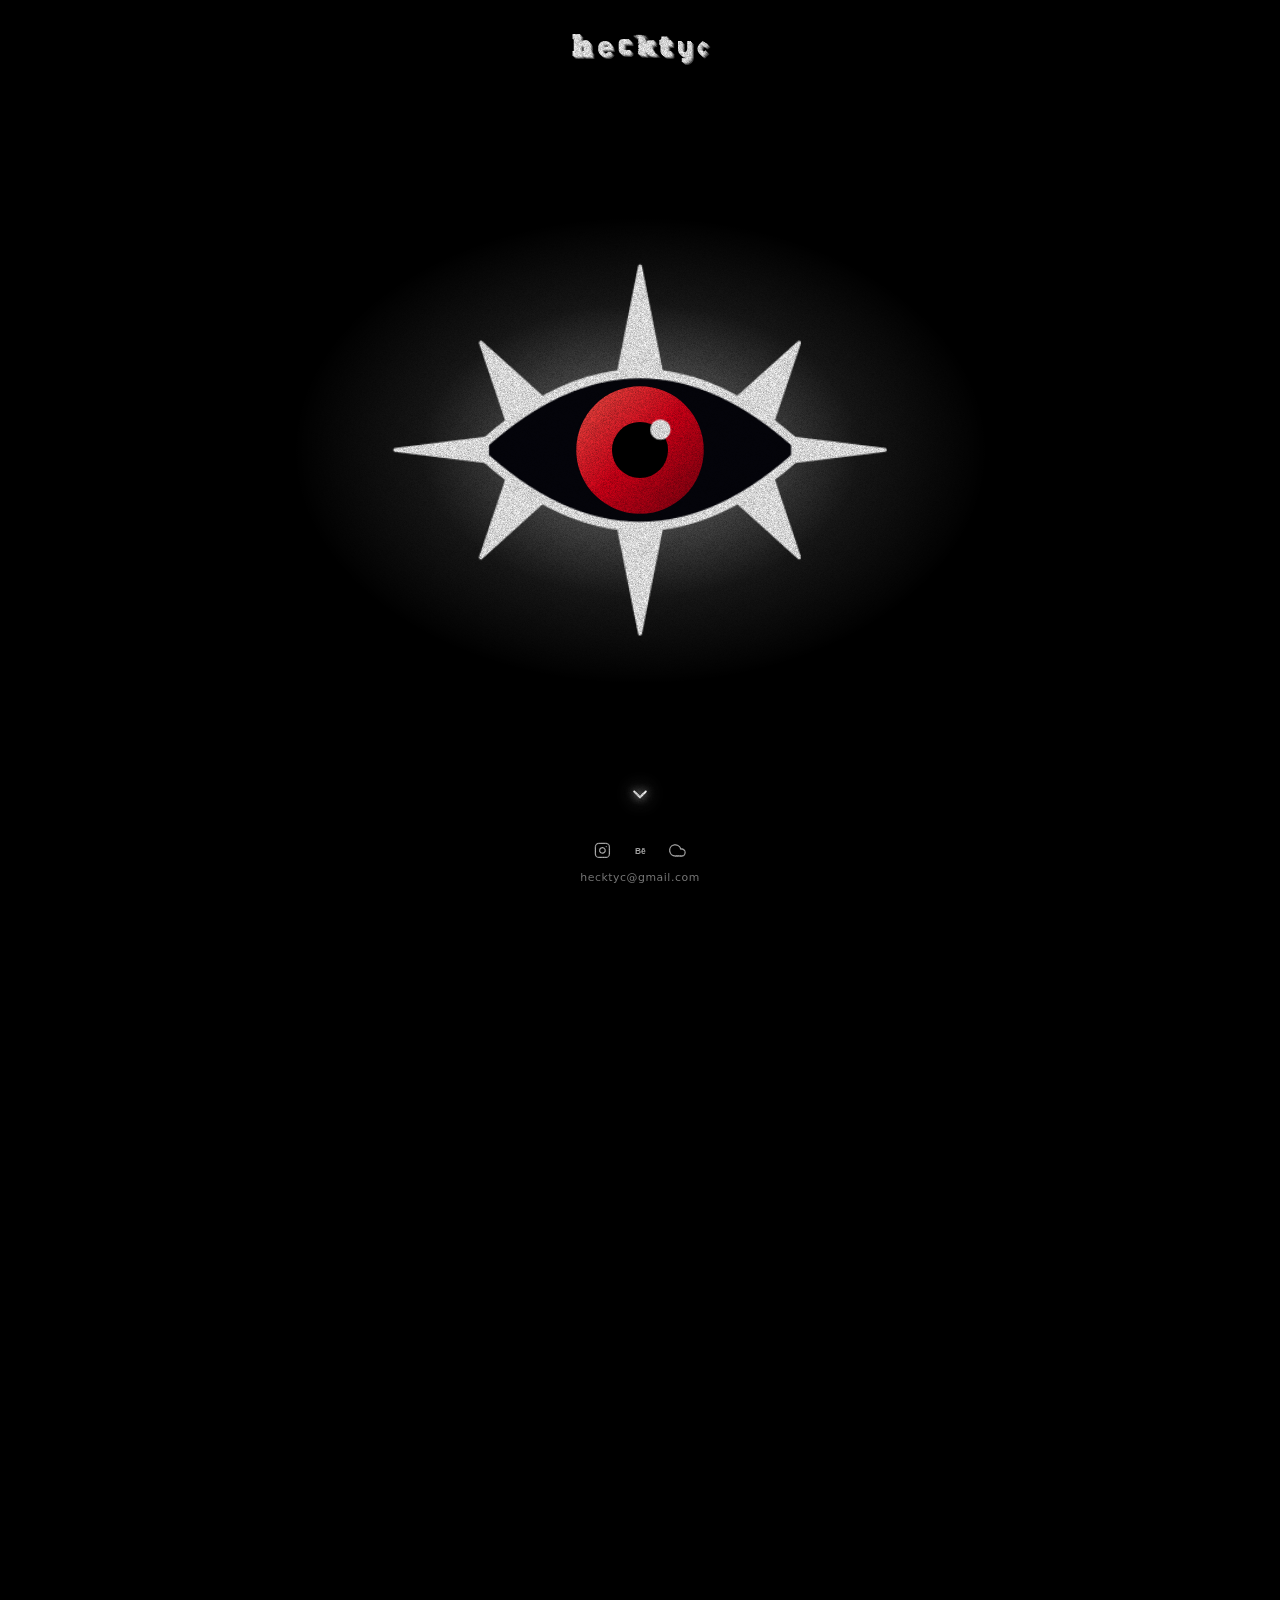
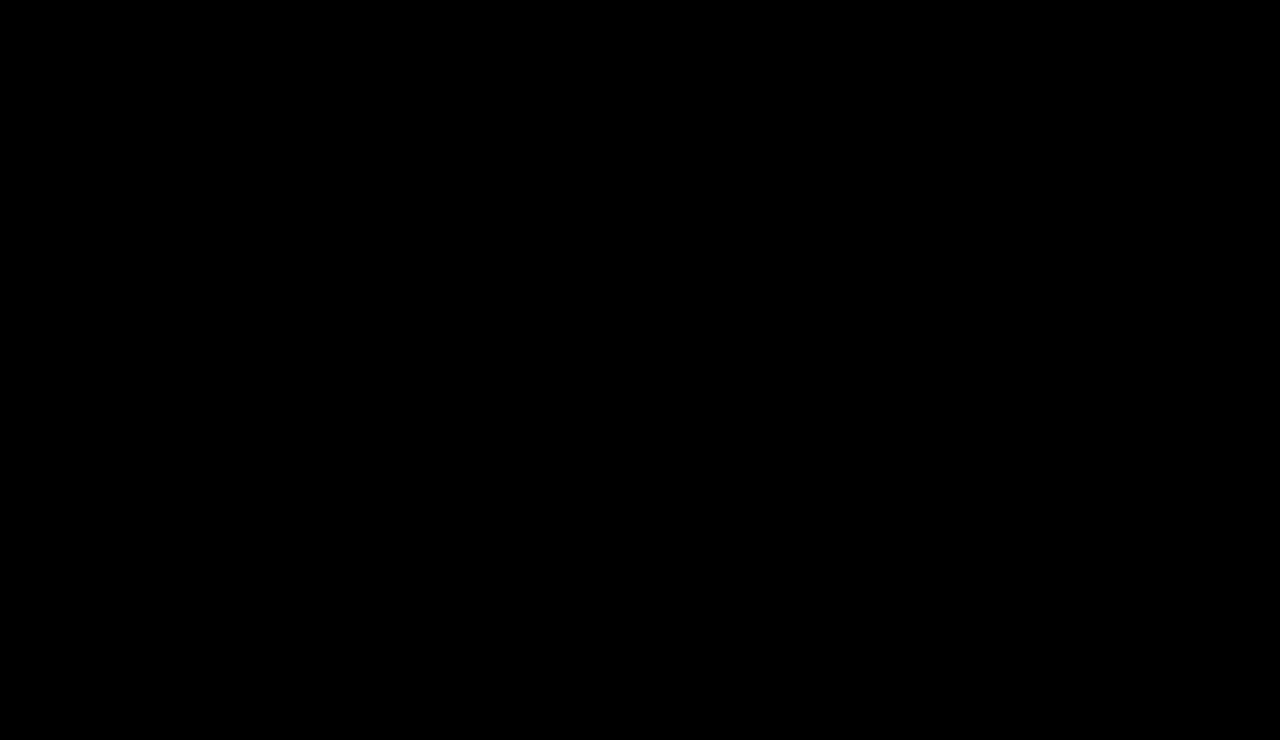
==== commit 6e1f4c8f: "Add files via upload" ====
--- a/index.html
+++ b/index.html
@@ -107,6 +107,7 @@
       display: flex;
       justify-content: center;
       pointer-events: none;
+      will-change: opacity;
     }
 
     h1 {
@@ -168,6 +169,7 @@
     }
     .reveal.on { opacity: 1; transform: none; }
 
+    /* Ultra-smooth continuous 3D Eye (Preserve-3D retained throughout) */
     .clock {
       position: relative;
       width: min(90vw, 510px, 78vh);
@@ -184,12 +186,9 @@
       background: radial-gradient(ellipse 46% 31% at 50% 50%,
         rgba(255, 255, 255, 0.55) 0%, rgba(255, 255, 255, 0.28) 38%,
         rgba(255, 255, 255, 0.10) 62%, rgba(255, 255, 255, 0) 100%);
-    }
-
-    .clock.flat { transform-style: flat; }
-    .clock.flat .eye-svg { transform: scale(1.0638); }
-    .clock.flat .eye-glow { transform: scale(1.0417); }
-    .covered .top { visibility: hidden; }
+      will-change: opacity;
+    }
+
     .scrolling body::after { animation-play-state: paused; }
 
     .eye-svg {
@@ -199,9 +198,11 @@
       height: 100%;
       overflow: visible;
       transform: translateZ(90px);
+      will-change: viewBox;
     }
     .lid-line { fill: none; stroke: #fff; stroke-width: 3.5; stroke-linejoin: round; }
     .lash { fill: #fff; stroke: #fff; stroke-width: 1.5; stroke-linejoin: round; }
+    .glint { will-change: opacity; }
 
     .links {
       position: fixed;
@@ -259,6 +260,7 @@
       background: none;
       color: #fff;
       cursor: pointer;
+      will-change: opacity;
     }
     .scroll-hint svg {
       width: 1.25rem;
@@ -277,7 +279,7 @@
       50%      { transform: translateY(5px);  opacity: 1; }
     }
 
-    /* 3D Star System Hub (Pupil-Centered) */
+    /* 3D Star System Hub (Pupil-Centered & Non-blocking) */
     .hub {
       position: fixed;
       inset: 0;
@@ -289,6 +291,7 @@
       contain: layout paint;
       perspective: 1400px;
       overflow: hidden;
+      will-change: opacity, clip-path;
     }
 
     .starfield {
@@ -337,10 +340,7 @@
       will-change: transform;
     }
 
-    /* ========================================================
-       Off-Center 3D Celestial Orbital Systems
-       (Guarantees every planet rides 100% coincident with track)
-       ======================================================== */
+    /* Off-Center 3D Celestial Orbital Systems */
     .cel-system {
       position: absolute;
       left: 0;
@@ -352,7 +352,6 @@
       pointer-events: none;
     }
 
-    /* Off-center anchor displaced by --off-x and --off-y from the stellar core */
     .cel-orbit-anchor {
       position: absolute;
       left: var(--off-x, 0px);
@@ -362,7 +361,6 @@
       transform-style: preserve-3d;
     }
 
-    /* The circular track line centered on the eccentric anchor */
     .cel-circle-track {
       position: absolute;
       left: calc(var(--dia) / -2);
@@ -378,7 +376,6 @@
     .cel-circle-track.dotted { border-style: dotted; }
     .cel-circle-track.fine { border-width: 0.75px; }
 
-    /* Rotates around the exact center of the eccentric track */
     .cel-planet-rotator {
       position: absolute;
       left: 0;
@@ -393,7 +390,6 @@
       to { transform: rotateZ(360deg); }
     }
 
-    /* Arm extending outward by the exact radius (dia / -2) */
     .planet-arm {
       position: absolute;
       left: 0;
@@ -405,7 +401,6 @@
       transform: rotateZ(var(--init-deg, 0deg)) translateY(calc(var(--dia) / -2));
     }
 
-    /* Planetary body centered exactly on the orbital track */
     .planet-body {
       position: absolute;
       left: calc(var(--psz, 6px) / -2);
@@ -434,7 +429,6 @@
       box-shadow: 0 0 10px #ffffff, 0 0 20px rgba(255, 255, 255, 0.85);
     }
 
-    /* Planetary Rings for Gas Giants */
     .planet-ring-wrap {
       position: absolute;
       left: 0;
@@ -465,7 +459,6 @@
       border: 1px dashed rgba(255, 255, 255, 0.45);
     }
 
-    /* Orbiting Moons */
     .moon-orbit {
       position: absolute;
       left: 0;
@@ -490,9 +483,7 @@
       box-shadow: 0 0 5px #ffffff;
     }
 
-    /* ========================================================
-       Stellar Core: Pure Brilliant White with 3D Z-Axis Elements
-       ======================================================== */
+    /* Stellar Core: Pure Brilliant White with 3D Z-Axis Elements */
     .star-core-wrap {
       position: absolute;
       left: 0;
@@ -554,7 +545,6 @@
       transform: rotate(90deg);
     }
 
-    /* Gyroscopic Rings across X, Y, Z axes */
     .gyro-ring {
       position: absolute;
       border-radius: 50%;
@@ -631,9 +621,7 @@
       100% { transform: translateZ(42px) scale(1.08); opacity: 0.85; }
     }
 
-    /* ========================================================
-       5 Main Category Planets & Synchronized Pentagram
-       ======================================================== */
+    /* 5 Main Category Planets & Synchronized Pentagram */
     .orbit-track.main {
       position: absolute;
       left: calc(var(--R) * -1);
@@ -851,7 +839,7 @@
               <g class="iris">
                 <circle cx="100" cy="100" r="25" fill="url(#irisGrad)"/>
                 <circle cx="100" cy="100" r="11" fill="#000"/>
-                <circle cx="108" cy="92" r="4" fill="#fff"/>
+                <circle class="glint" cx="108" cy="92" r="4" fill="#fff"/>
               </g>
             </g>
             <path class="lid-line lid-d" d="M36 100Q100 40 164 100Q100 160 36 100Z"/>
@@ -878,9 +866,7 @@
         <!-- Main Circular Orbital Track for the 5 Category Planets -->
         <div class="orbit-track main" aria-hidden="true"></div>
 
-        <!-- ========================================================
-             Off-Center 3D Orbital Systems with Exactly Aligned Planets
-             ======================================================== -->
+        <!-- Off-Center 3D Orbital Systems with Exactly Aligned Planets -->
 
         <!-- System 1: Inner Eccentric Molten Dwarf Planet -->
         <div class="cel-system" style="--ox:18deg;--oy:22deg;--oz:10deg" aria-hidden="true">
@@ -935,11 +921,9 @@
           <div class="cel-orbit-anchor" style="--off-x:-36px;--off-y:-28px;--dia:calc(var(--R)*1.82)">
             <div class="cel-circle-track dashed" style="--b-op:0.18"></div>
             <div class="cel-planet-rotator" style="--dur:75s;--dir:reverse">
-              <!-- Planet A -->
               <div class="planet-arm" style="--init-deg:50deg">
                 <div class="planet-body bright" style="--psz:5px"></div>
               </div>
-              <!-- Planet B (Co-orbital partner) -->
               <div class="planet-arm" style="--init-deg:230deg">
                 <div class="planet-body shaded" style="--psz:6.2px"></div>
               </div>
@@ -1084,9 +1068,11 @@
       var reduce = window.matchMedia('(prefers-reduced-motion: reduce)').matches;
       var root = document.documentElement;
       var reveal = document.querySelector('.reveal');
+      var topEl = document.querySelector('.top');
       var clock = document.getElementById('clock');
       var svg = clock.querySelector('.eye-svg');
       var iris = clock.querySelector('.iris');
+      var glint = clock.querySelector('.glint');
       var lids = clock.querySelectorAll('.lid-d');
       var lashes = clock.querySelector('.lashes');
       var glow = clock.querySelector('.eye-glow');
@@ -1114,7 +1100,7 @@
 
       var PF = 1500 / (1500 - 90);
       var W = 0, H = 0, zoomDist = 1, size = 510, vbEnd = 10, jumped = false;
-      var lastP = -1, lastHint = -1, flat = false, zoomed = false, covered = false, hubOn = false;
+      var lastP = -1, lastHint = -1, zoomed = false, hubOn = false;
 
       function layout() {
         W = window.innerWidth; H = window.innerHeight;
@@ -1154,30 +1140,55 @@
       }
 
       function apply(p) {
-        var near = 1 - Math.min(1, p / 0.3);
-        if (p >= 0.3) {
-          if (!flat) { flat = true; clock.classList.add('flat'); clock.style.transform = 'none'; }
-        } else {
-          if (flat) { flat = false; clock.classList.remove('flat'); }
-          clock.style.transform =
-            'translate3d(' + (cx * 60 * near) + 'px,' + (cy * 42 * near) + 'px,0) ' +
-            'rotateX(' + (-cy * 24 * near) + 'deg) rotateY(' + (cx * 24 * near) + 'deg)';
+        // 1. Continuous smoothstep centering: no abrupt cutoff or transform snapping
+        var u = Math.min(1, Math.max(0, p / 0.18));
+        var near = 1 - (u * u * (3 - 2 * u));
+
+        clock.style.transform =
+          'translate3d(' + (cx * 60 * near).toFixed(3) + 'px,' + (cy * 42 * near).toFixed(3) + 'px,0) ' +
+          'rotateX(' + (-cy * 24 * near).toFixed(3) + 'deg) rotateY(' + (cx * 24 * near).toFixed(3) + 'deg)';
+
+        var zd = p > 0.05;
+        if (zd !== zoomed) { zoomed = zd; root.classList.toggle('zoomed', zd); }
+
+        iris.setAttribute('transform', 'translate(' + (cx * 16 * near).toFixed(2) + ' ' + (cy * 7 * near).toFixed(2) + ')');
+
+        // Smooth glint fade as portal awakens
+        if (glint) {
+          var gt = Math.min(1, Math.max(0, (p - 0.2) / 0.15));
+          glint.style.opacity = (1 - (gt * gt * (3 - 2 * gt))).toFixed(3);
         }
-        var zd = p > 0.05, cv = p > 0.55;
-        if (zd !== zoomed) { zoomed = zd; root.classList.toggle('zoomed', zd); }
-        if (cv !== covered) { covered = cv; root.classList.toggle('covered', cv); }
-        iris.setAttribute('transform', 'translate(' + (cx * 16 * near) + ' ' + (cy * 7 * near) + ')');
-
-        glow.style.opacity = Math.max(0, 1 - p * 4);
+
+        // Smooth header text fade
+        if (topEl) {
+          var tt = Math.min(1, Math.max(0, p / 0.32));
+          var topOp = 1 - (tt * tt * (3 - 2 * tt));
+          topEl.style.opacity = topOp.toFixed(3);
+          topEl.style.visibility = topOp <= 0.005 ? 'hidden' : 'visible';
+        }
+
+        glow.style.opacity = Math.max(0, 1 - p * 3.5).toFixed(3);
+
+        // Smooth continuous exponential zoom
         var w = 200 * Math.pow(vbEnd / 200, p);
-        svg.setAttribute('viewBox', (100 - w / 2) + ' ' + (100 - w / 2) + ' ' + w + ' ' + w);
-
-        var q = Math.min(1, Math.max(0, (p - 0.3) / 0.2));
-        hub.style.opacity = q;
+        svg.setAttribute('viewBox', (100 - w / 2).toFixed(3) + ' ' + (100 - w / 2).toFixed(3) + ' ' + w.toFixed(3) + ' ' + w.toFixed(3));
+
+        // Smooth S-curve hub portal fade
+        var ht = Math.min(1, Math.max(0, (p - 0.24) / 0.22));
+        var q = ht * ht * (3 - 2 * ht);
+        hub.style.opacity = q.toFixed(4);
         hub.style.visibility = q > 0 ? 'visible' : 'hidden';
-        if ((q > 0) !== hubOn) { hubOn = q > 0; hub.classList.toggle('on', hubOn); }
+
+        var shouldHubOn = q > 0;
+        if (shouldHubOn !== hubOn) {
+          hubOn = shouldHubOn;
+          hub.classList.toggle('on', hubOn);
+        }
+
+        // Subpixel portal clipping matched to the pupil
         var rp = 11 * size / w * PF;
-        hub.style.clipPath = rp > Math.hypot(W, H) / 2 * 1.02 ? 'none' : 'circle(' + rp + 'px at 50% 50%)';
+        var maxR = Math.hypot(W, H) / 2 * 1.02;
+        hub.style.clipPath = rp >= maxR ? 'none' : 'circle(' + rp.toFixed(2) + 'px at 50% 50%)';
       }
 
       var BLINK_MS = 160, blinkStart = -1, nextBlink = performance.now() + 2500;
@@ -1185,14 +1196,14 @@
         requestAnimationFrame(loop);
         var y = window.pageYOffset || 0;
         var p = Math.min(1, Math.max(0, y / zoomDist));
-        if (!reduce && p < 0.3 && now - lastMove > 5000 && now >= nextLook) {
+        if (!reduce && p < 0.25 && now - lastMove > 5000 && now >= nextLook) {
           tx = (Math.random() * 2 - 1) * 0.9;
           ty = (Math.random() * 2 - 1) * 0.7;
           nextLook = now + 1100 + Math.random() * 1800;
         }
         var moving = !reduce && (Math.abs(tx - cx) > 0.0005 || Math.abs(ty - cy) > 0.0005);
         if (moving) { cx += (tx - cx) * 0.08; cy += (ty - cy) * 0.08; }
-        if (p !== lastP || (moving && p < 0.3)) { apply(p); lastP = p; }
+        if (p !== lastP || (moving && p < 0.25)) { apply(p); lastP = p; }
 
         if (hubOn && !reduce && hubStage) {
           var tiltX = 64 + cy * 8;
